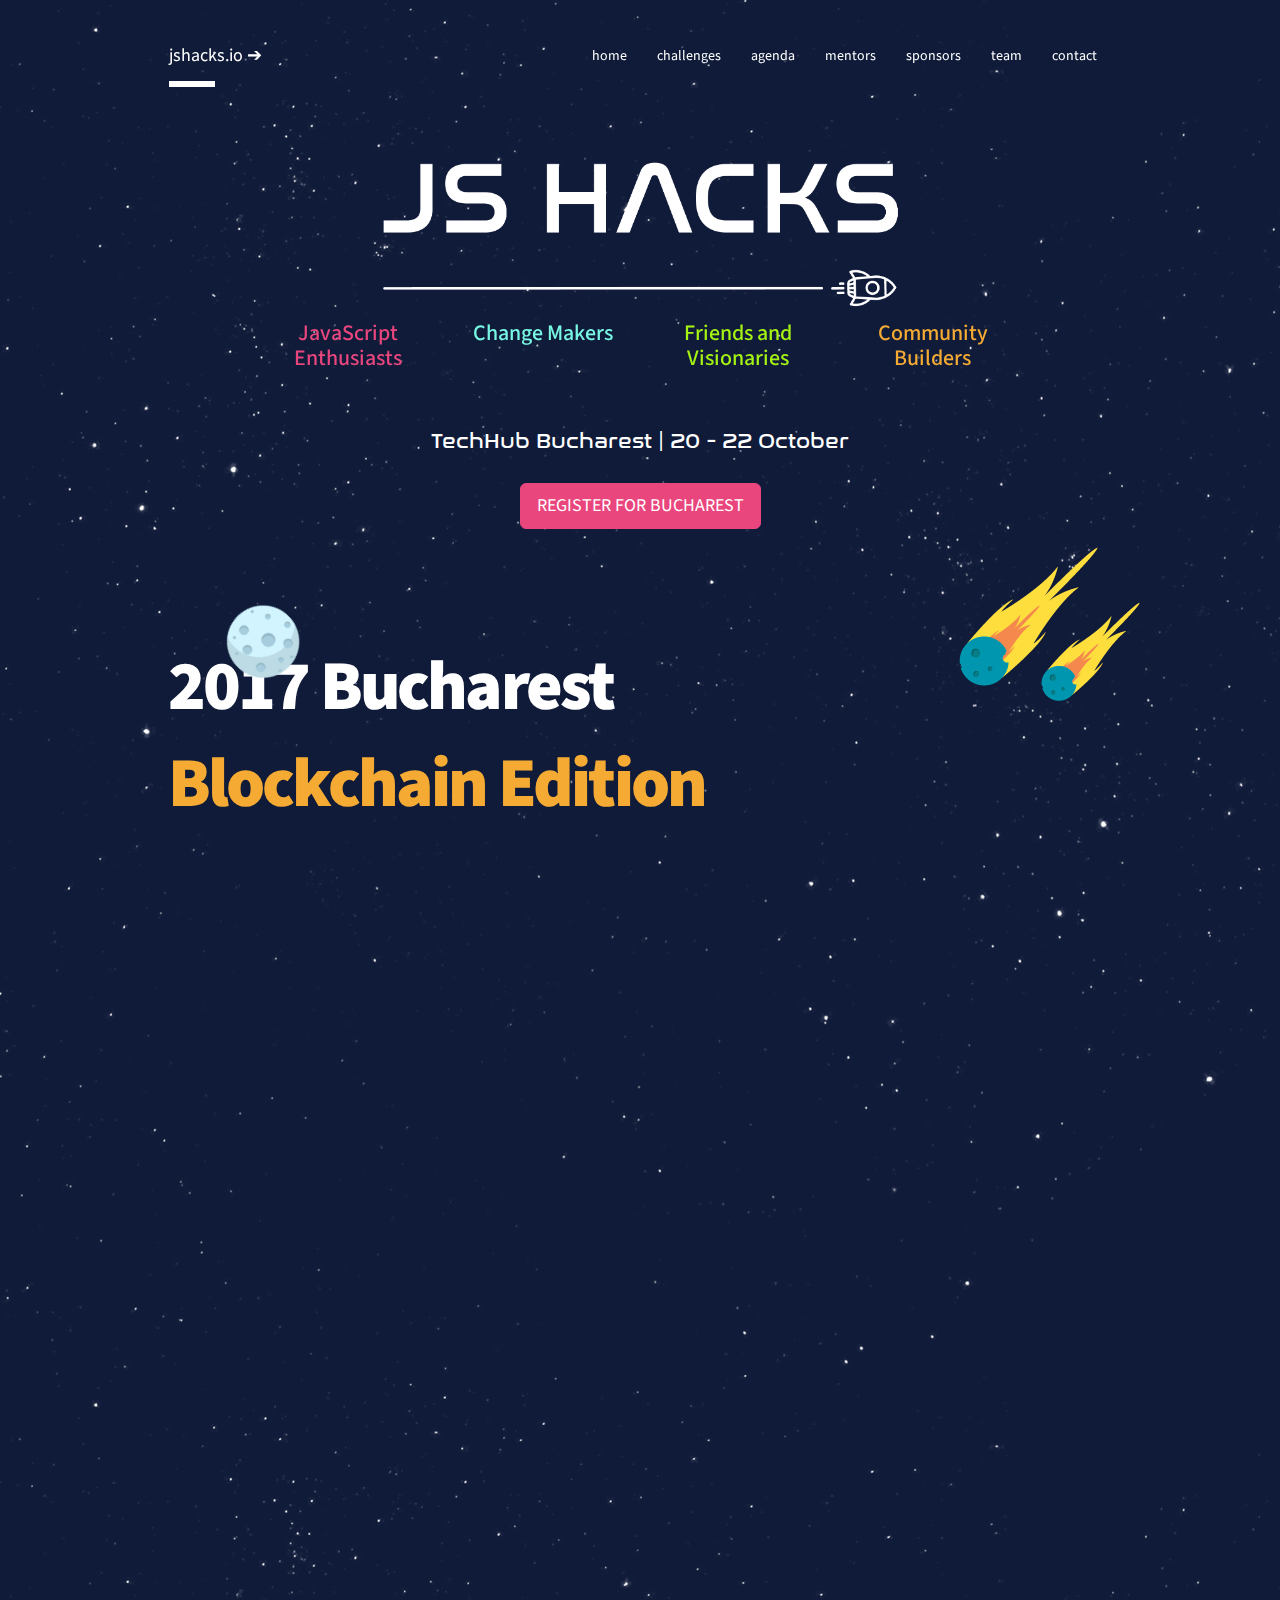
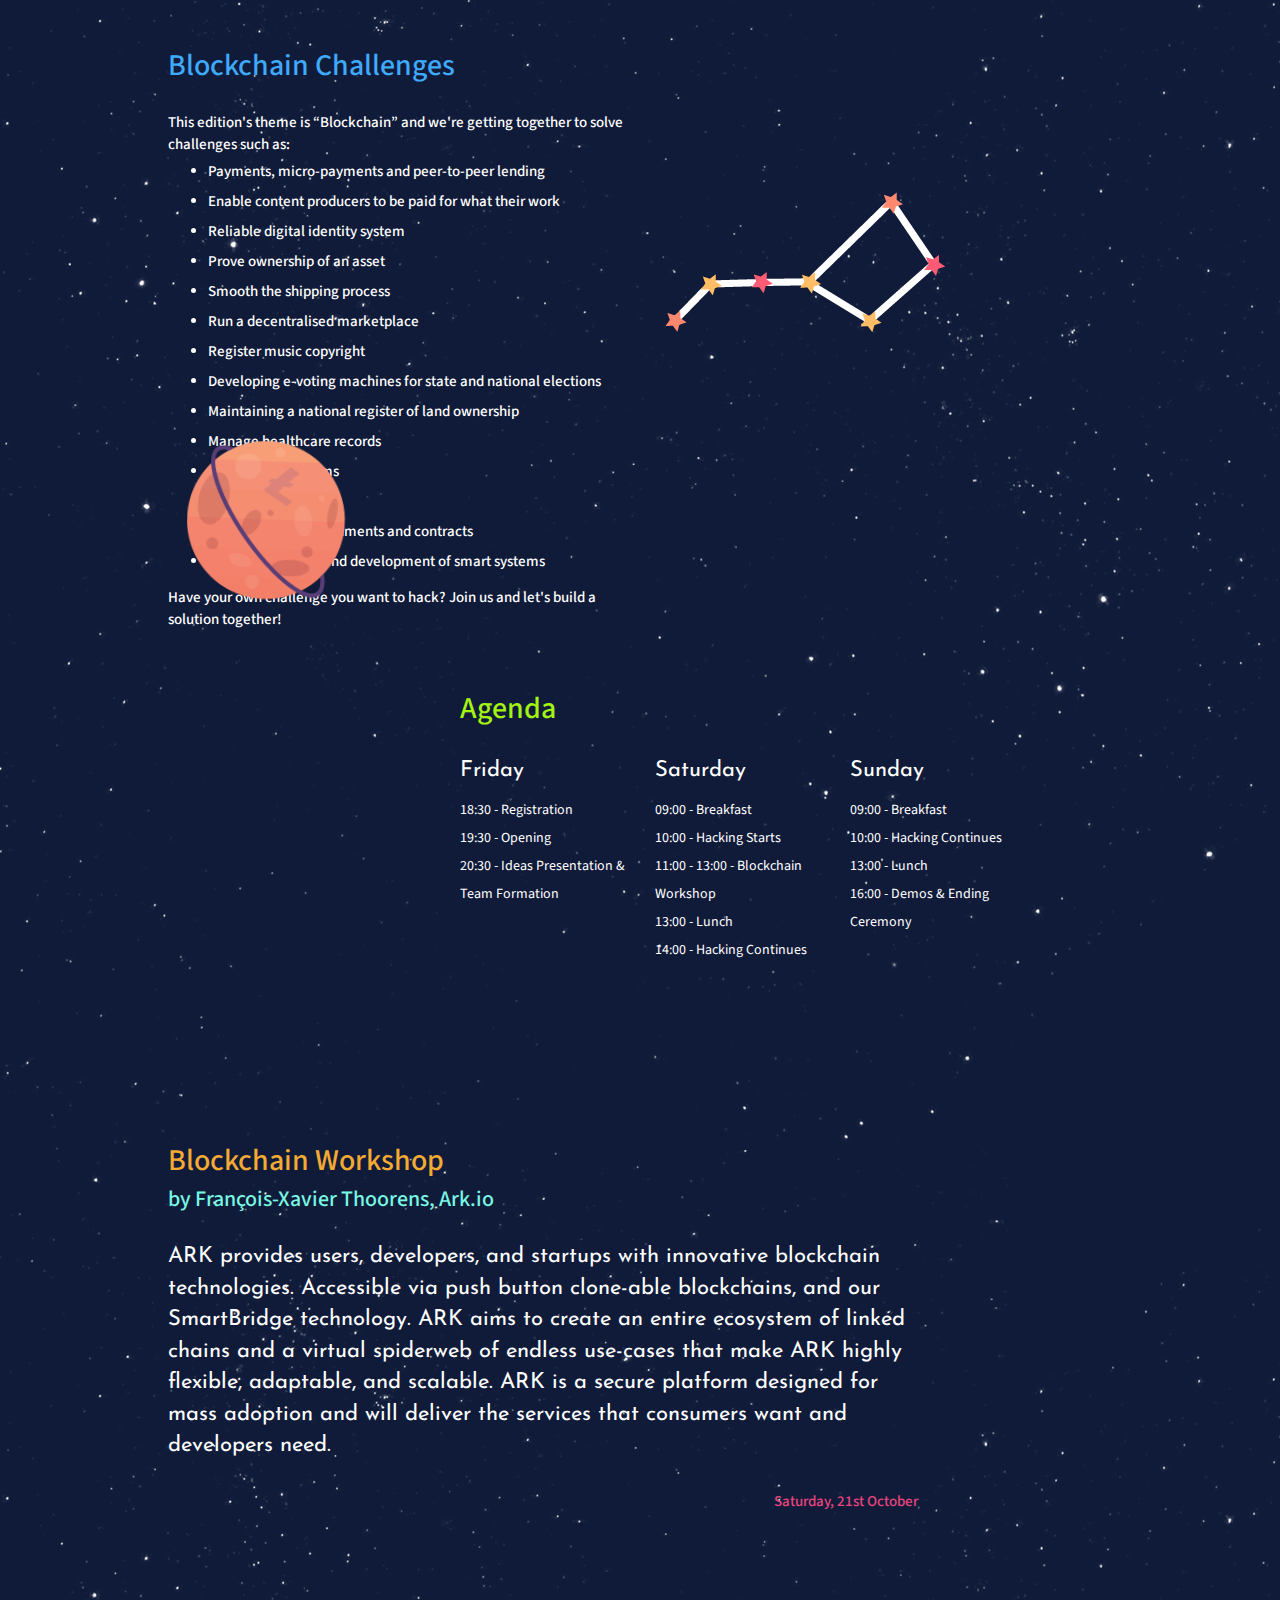
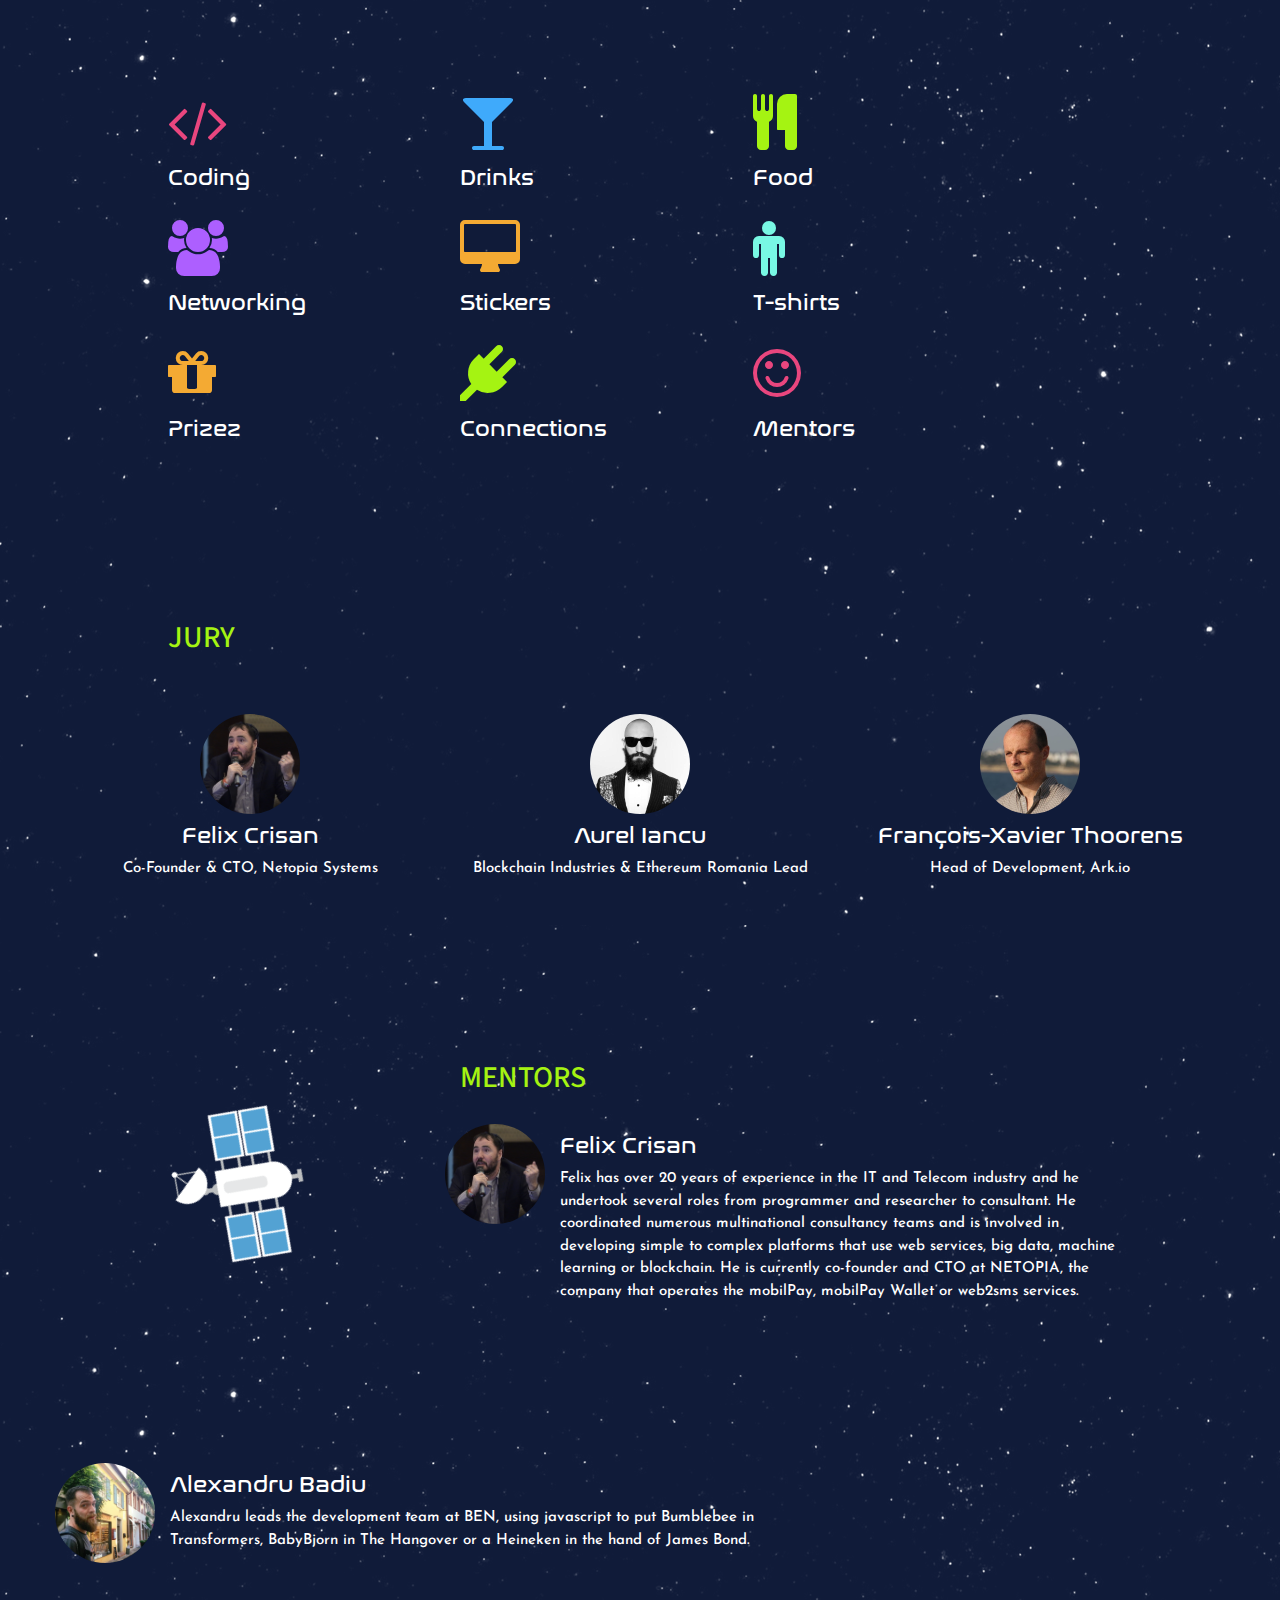
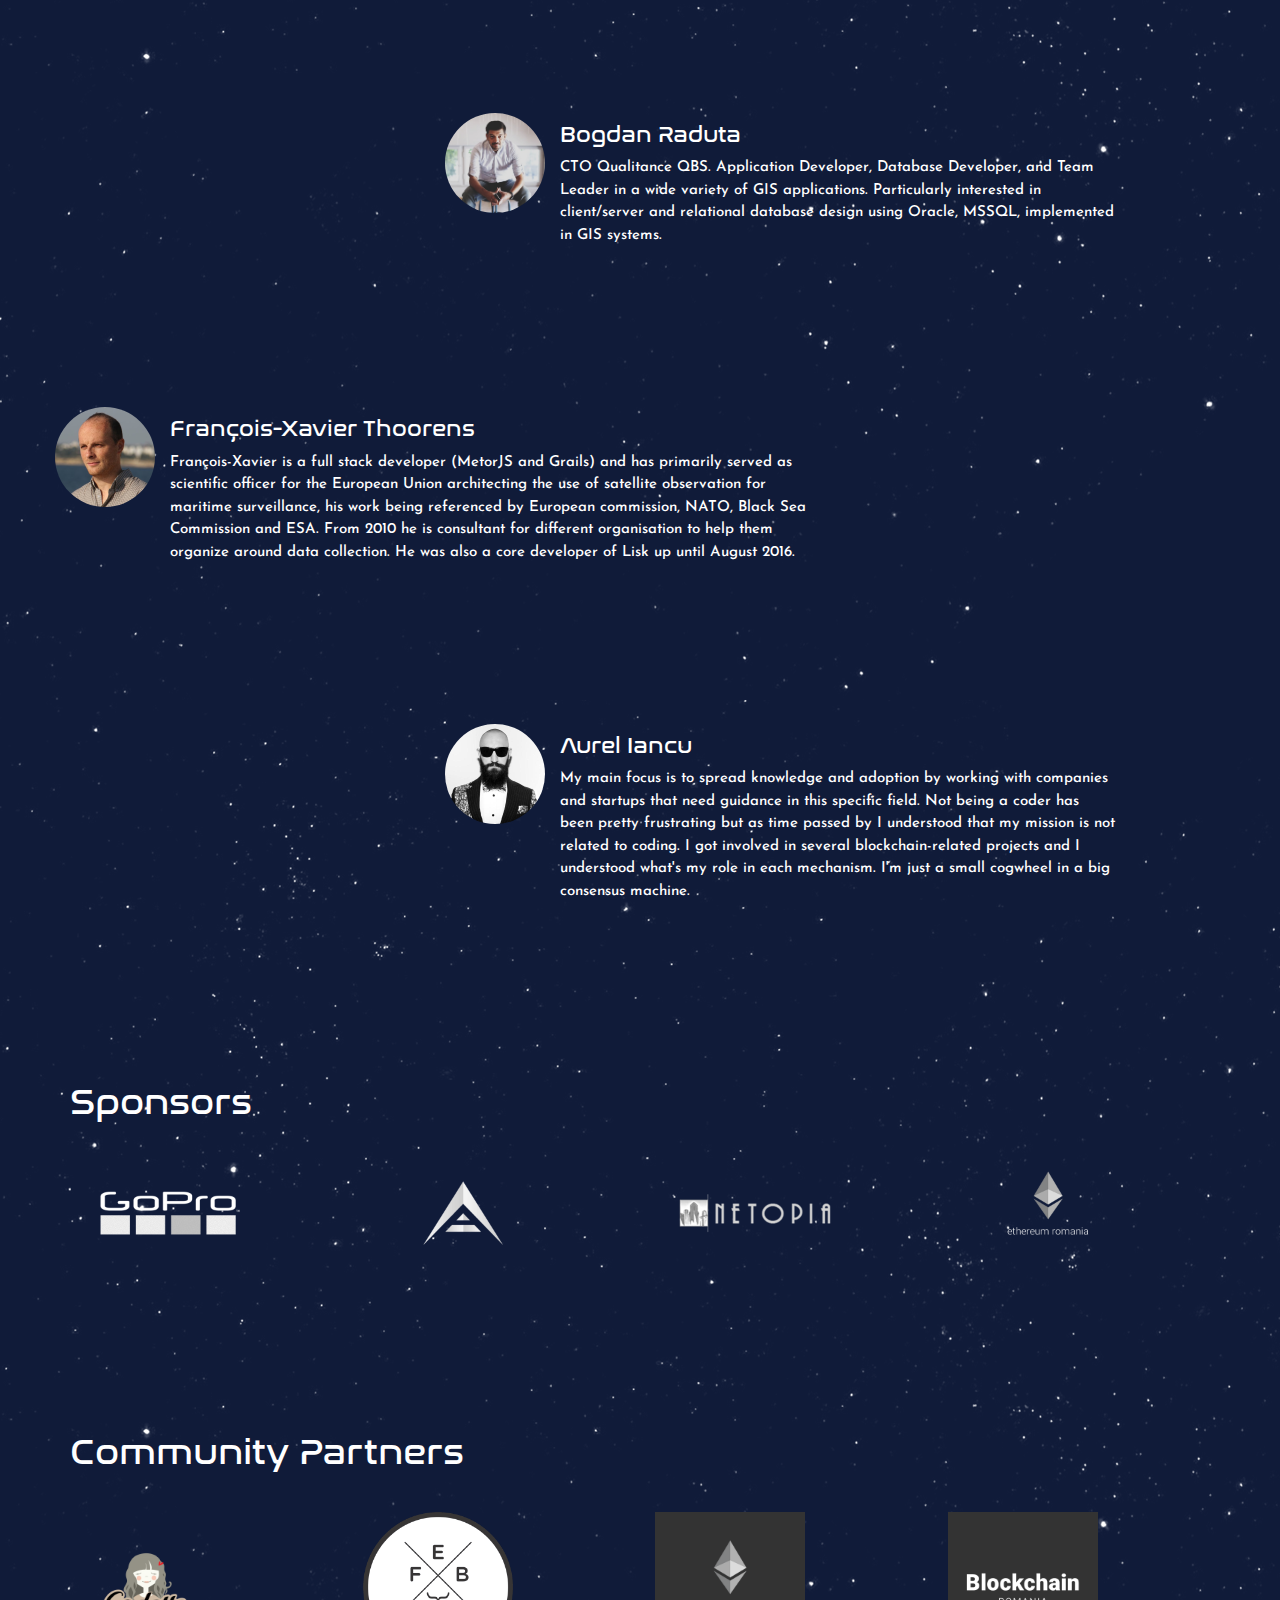
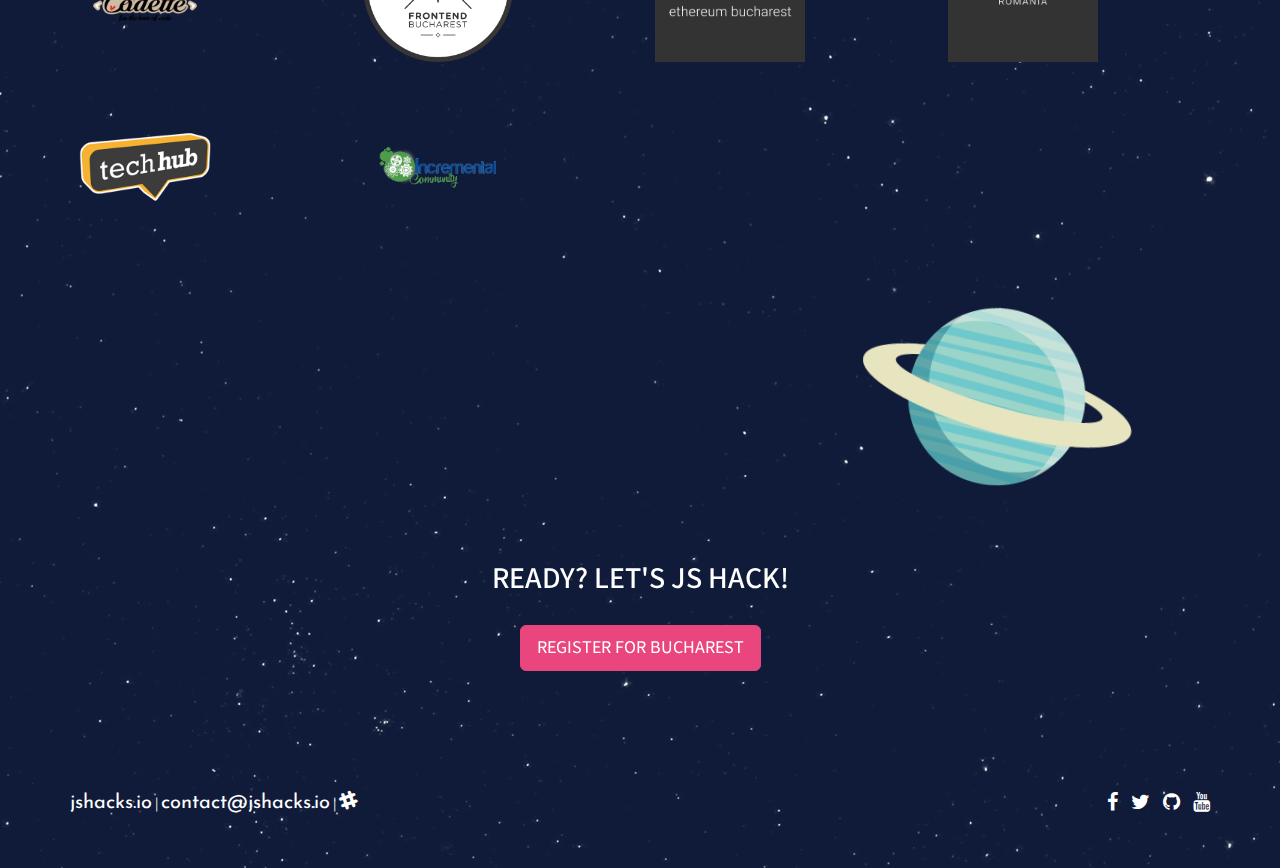
==== JSHacks2017/year/index.html @ 1fb6613b "Merge branch 'content-additions' of https://github.com/jshacks/2017goodies into content-additions" ====
<!DOCTYPE html>
<html>

<head>
  <meta charset="utf-8">
  <meta http-equiv="X-UA-Compatible" content="IE=edge">
  <meta name="viewport" content="width=device-width, initial-scale=1">
  <title>JSHacks</title>

  <meta name="author" content="JSHacks.io">
  <meta name="Title" content="JSHacks.io">
  <meta name="description" content="Romanian first JavaScript hackathon" />
  <meta name="keywords" content="community, javascript, hackathon, framework, bitcoin, blockchain, etherium, lisk, angularjs bucharest, jsgirls, bucharestjs"
  />
  <meta property="og:title" content="jshacks.io">
  <meta property="og:url" content="https://jshacks.io/" />
  <meta property="og:description" content="Romanian first JavaScript hackathon" />
  <meta name="Language" content="EN">
  <meta name="country" content="Romania">

  <!-- Schema.org markup for Google+ -->
  <meta itemprop="name" content="jshacks.io">
  <meta itemprop="description" content="Romanian first JavaScript hackathon" />
  <meta itemprop="image" content="https://jshacks.io/img/cover.png">

  <!-- Twitter Card data -->
  <meta name="twitter:card" content="JSHacks.io">
  <meta name="twitter:site" content="@jshacksio" />
  <meta name="twitter:title" content="jshacks.io">
  <meta name="twitter:description" content="Romanian first JavaScript hackathon" />
  <meta name="twitter:creator" content="@jshacksio">
  <meta name="twitter:image:src" content="https://jshacks.io/img/cover.png">

  <!-- Open Graph data -->
  <meta property="og:title" content="JSHacks.io" />
  <meta property="og:type" content="post" />
  <meta property="og:url" content="https://jshacks.io/" />
  <meta property="og:image" content="https://jshacks.io/img/cover.png">
  <meta property="og:description" content="Romanian first JavaScript hackathon" />
  <meta property="og:site_name" content="JSHacks.io" />

  <link rel="shortcut icon" href="img/favicon.ico" type="image/x-icon">
  <link rel="icon" href="img/favicon.ico" type="image/x-icon">

  <link rel="stylesheet" href="css/font-awesome.min.css">
  <link rel="stylesheet" href="css/style.css">

  <!-- Source Sans Pro -->
  <link href='https://fonts.googleapis.com/css?family=Source+Sans+Pro:600,700,900' rel='stylesheet' type='text/css'>
  <link href="https://fonts.googleapis.com/css?family=Josefin+Sans" rel="stylesheet">

  <!-- Booooooootstrap -->
  <link rel="stylesheet" href="css/bootstrap.min.css">

  <!-- Styles -->
  <link rel="stylesheet" type="text/css" href="css/style.css">


  <!--[if lt IE 9]>
  <script src="//html5shiv.googlecode.com/svn/trunk/html5.js"></script>
  <script>window.html5 || document.write('<script src="js/vendor/html5shiv.js"><\/script>')</script>
  <![endif]-->
</head>

<body>
  <div class="wrapper stars"></div>


  <div class="fixed-top rellax" data-rellax-speed="-2">
    <img src="img/icons/astronaut.svg">
  </div>

  <main class="main">
    <header>
      <div class="container">
        <div class="row">
          <div class="col-md-offset-1 col-md-10 index-5">
            <div class="row">
              <nav class="navbar navbar-transparent mt-30">
                <div class="container-fluid">
                  <div class="navbar-header">
                    <a class="navbar-brand" href="https://jshacks.io/">jshacks.io <span> ➔ </span></a>
                    <div class="white-block"></div>
                  </div>
                  <ul class="nav navbar-nav pull-right">
                    <li class="active"><a href="#">home</a></li>
                    <li><a href="#challenges">challenges</a></li>
                    <li><a href="#agenda">agenda</a></li>
                    <li><a href="#mentors">mentors</a></li>
                    <li><a href="#sponsors">sponsors</a></li>
                    <li><a href="team.html">team</a></li>
                    <li><a href="#contact">contact</a></li>
                  </ul>
                </div>
              </nav>
            </div>
          </div>
        </div>
        <div class="title">
          <div class="row">
            <div class="col-md-offset-2 col-md-8 logo fadein">
              <img src="img/logo_simple.png">
            </div>
          </div>
        </div>
        <div class="subtitle">
          <div class="row text-center fadein">
            <div class="col-md-offset-2 col-md-2" itemprop="description">
              <h4 class="text-pink">JavaScript Enthusiasts </h4>
            </div>
            <div class="col-md-2">
              <h4 class="text-turquoise">Change Makers </h4>
            </div>
            <div class="col-md-2">
              <h4 class="text-green">Friends and Visionaries </h4>
            </div>
            <div class="col-md-2">
              <h4 class="text-orange">Community Builders </h4>
            </div>
          </div>
        </div>
        <div class="cta">
          <div class="row index-5 text-center mt-30">
            <div class="col-md-12">
              <h3 class="mb-30 font-nasa">TechHub Bucharest | 20 - 22 October</h3>
            </div>
            <div class="col-md-4 col-md-offset-4">
              <a href="http://bit.ly/Bucharest-JSHacks2017" class="btn btn-lg btn-pink">REGISTER FOR BUCHAREST</a>
            </div>
          </div>
        </div>
      </div>
    </header>




    <section class="section" style="postition:static">
      <div class="absolute">
        <div class="container">
          <div class="row">
            <div class="col-md-offset-1 col-md-11">
              <h2 class="rellax" data-rellax-speed="-3">2017 Bucharest</h2>
              <h2 class="rellax text-orange" data-rellax-speed="-3">Blockchain Edition</h2>
            </div>
          </div>
        </div>
      </div>

      <div class="absolute above" style="margin-top: 0">
        <div class="container">
          <div class="row">

            <div class="col-xs-offset-5 col-md-offset-1 col-md-2 visible-md-block visible-lg-block">
              <div class="rellax" data-rellax-speed="2" style="transform: rotate(45deg)" ;>
                <img src="img/moons/moon2.png" />
              </div>

            </div>

            <div class="col-xs-offset-8 col-md-offset-2 col-md-1">
              <div class="rellax" data-rellax-speed="2" style="transform: rotate(45deg);">
              </div>
            </div>

            <div class="colx-xs-offset-2 col-md-offset-3 col-md-1">
              <div class="rellax" data-rellax-speed="5" style="transform: rotate(45deg);">
              </div>
              <div class="col-xs-offset-12 col-md-offset-0">
                <div class=" rellax" data-rellax-speed="1">
                  <img src="img/moons/moon1.png" />
                </div>
              </div>
            </div>

            <div class="col-md-1">
              <div class="rellax" data-rellax-speed="3" style="transform: rotate(45deg);">
              </div>
            </div>

          </div>
        </div>
      </div>
    </section>


    <section class="section h-vh"></section>

    <section class="section">

      <div class="absolute above mobile-hide" style="pointer-events: none;">
        <div class="container">
          <div class="row">

            <div class="col-md-offset-6 col-md-2">
              <div class="rellax" data-rellax-speed="5">
                <img src="img/moons/moon3.png" />
              </div>
            </div>

            <div class="col-md-offset-0 col-md-1">
              <div class="rellax" data-rellax-speed="2" style="transform: rotate(45deg);">
              </div>
            </div>

            <div class="col-md-offset-1 col-md-5">
              <div class="rellax" data-rellax-speed="1" style="transform: rotate(2deg);">
                <img src="img/moons/moon4.png" />
              </div>
            </div>

          </div>
        </div>
      </div>

      <div class="copy">
        <div class="container" id="challenges">
          <!-- challenges -->
          <div class="row mb-30">
            <div class="col-md-offset-1 col-md-5">
              <h3 class="text-blue mb-30">Blockchain Challenges</h3>

              <h5>This edition's theme is “Blockchain” and we're getting together to solve challenges such as:

              <ul>
                <li>Payments, micro-payments and peer-to-peer lending</li>
                <li>  Enable content producers to be paid for what their work</li>
                <li>Reliable digital identity system</li>
                <li>Prove ownership of an asset</li>
                <li>Smooth the shipping process</li>
                <li>Run a decentralised marketplace</li>
                <li>Register music copyright</li>
                <li>Developing e-voting machines for state and national elections</li>
                <li>Maintaining a national register of land ownership</li>
                <li>Manage healthcare records</li>
                <li>Prediction platforms</li>
                <li>Online gaming</li>
                <li>Digitalization of documents and contracts</li>
                <li>Internet of Things and development of smart systems</li>
               </ul>

              Have your own challenge you want to hack? Join us and let's build a solution together!

              </h5>

            </div>
          </div>

          <!-- agenda -->
          <div class="row" id="agenda">
            <div class="col-md-offset-4 col-md-6">
              <h3 class="text-green mb-30">Agenda</h3>
              <div class="row">
                <div class="col-md-4">
                  <p>
                    Friday
                  </p>
                  <ul class="list-unstyled">
                    <li>
                      18:30 - Registration
                    </li>
                    <li>
                      19:30 - Opening
                    </li>
                    <li>
                      20:30 - Ideas Presentation & Team Formation
                    </li>
                  </ul>
                </div>
                <div class="col-md-4">
                  <p>
                    Saturday
                  </p>
                  <ul class="list-unstyled">
                    <li>
                      09:00 - Breakfast
                    </li>
                    <li>
                      10:00 - Hacking Starts
                    </li>
                    <li>
                      11:00 - 13:00 - Blockchain Workshop
                    </li>
                    <li>
                      13:00 - Lunch
                    </li>
                    <li>
                      14:00 - Hacking Continues
                    </li>
                  </ul>
                </div>
                <div class="col-md-4">
                  <p>
                    Sunday
                  </p>
                  <ul class="list-unstyled">
                    <li>
                      09:00 - Breakfast
                    </li>
                    <li>
                      10:00 - Hacking Continues
                    </li>
                    <li>
                      13:00 - Lunch
                    </li>
                    <li>
                      16:00 - Demos & Ending Ceremony
                    </li>
                  </ul>
                </div>
              </div>
            </div>
          </div>

          <!-- workshop -->
          <div class="row">
            <div class="col-md-offset-1 col-md-8 mt-150">
              <h3 class="text-orange">Blockchain Workshop</h3>
              <h4 class="text-turquoise mb-30">by François-Xavier Thoorens, Ark.io</h4>
              <p>
                ARK provides users, developers, and startups with innovative blockchain technologies. Accessible via push button clone-able blockchains, and our SmartBridge technology. ARK aims to create an entire ecosystem of linked chains and a virtual spiderweb of endless use-cases that make ARK highly flexible, adaptable, and scalable. ARK is a secure platform designed for mass adoption and will deliver the services that consumers want and developers need.
              </p>
              <h5 class="text-pink mt-30 text-right">Saturday, 21st October</h5>
            </div>
          </div>

          <!-- goodies -->
          <div class="row mt-150">
            <div class="col-md-3 col-md-offset-1 col-sm-6 col-xs-6">
              <h3 class="f-4em text-pink"><i class="fa fa-code" aria-hidden="true"></i></h3>
              <h4 class="font-nasa">Coding</h4>
            </div>
            <div class="col-md-3 col-sm-6 col-xs-6">
              <h3 class="f-4em text-blue"><i class="fa fa-glass" aria-hidden="true"></i></h3>
              <h4 class="font-nasa">Drinks</h4>
            </div>
            <div class="col-md-3 col-sm-6 col-xs-6">
              <h3 class="f-4em text-green"><i class="fa fa-cutlery" aria-hidden="true"></i></h3>
              <h4 class="font-nasa">Food</h4>
            </div>

            <div class="col-md-3 col-md-offset-1 col-sm-6 col-xs-6">
              <h3 class="f-4em text-purple"><i class="fa fa-users" aria-hidden="true"></i></h3>
              <h4 class="font-nasa">Networking</h4>
            </div>
            <div class="col-md-3 col-sm-6 col-xs-6">
              <h3 class="f-4em text-orange"><i class="fa fa-desktop" aria-hidden="true"></i></h3>
              <h4 class="font-nasa">Stickers</h4>
            </div>
            <div class="col-md-3 col-sm-6 col-xs-6">
              <h3 class="f-4em text-turquoise"><i class="fa fa-male" aria-hidden="true"></i></h3>
              <h4 class="font-nasa">T-shirts</h4>
            </div>

            <div class="col-md-3 col-md-offset-1 col-sm-6 col-xs-6">
              <h3 class="f-4em text-orange"><i class="fa fa-gift" aria-hidden="true"></i></h3>
              <h4 class="font-nasa">Prizez</h4>
            </div>
            <div class="col-md-3 col-sm-6 col-xs-6">
              <h3 class="f-4em text-green"><i class="fa fa-plug" aria-hidden="true"></i></h3>
              <h4 class="font-nasa">Connections</h4>
            </div>
            <div class="col-md-3 col-sm-6 col-xs-6">
              <h3 class="f-4em text-pink"><i class="fa fa-smile-o" aria-hidden="true"></i></h3>
              <h4 class="font-nasa">Mentors</h4>
            </div>
          </div>

          <!-- jury -->
          <div class="row mt-150">
            <div class="col-md-8 col-md-offset-1">
              <h3 class="text-green mb-30">JURY</h3>
            </div>
            <div class="col-md-12">
              <div class="row">
                <div class="col-md-4 text-center mt-30">
                  <div class="user-pic center-block">
                    <img src="img/mentors/felix-crisan.jpg" />
                  </div>
                  <h4 class="font-nasa">Felix Crisan</h4>
                  <h5 class="text-josefin">
                    Co-Founder & CTO, Netopia Systems
                  </h5>
                </div>
                <div class="col-md-4 text-center mt-30">
                  <div class="user-pic center-block">
                    <img src="img/mentors/aurel-iancu.jpeg" />
                  </div>
                  <h4 class="font-nasa">Aurel Iancu</h4>
                  <h5 class="text-josefin">
                    Blockchain Industries & Ethereum Romania Lead
                  </h5>
                </div>
                <div class="col-md-4 text-center mt-30">
                  <div class="user-pic center-block">
                    <img src="img/mentors/francois.png" />
                  </div>
                  <h4 class="font-nasa">François-Xavier Thoorens</h4>
                  <h5 class="text-josefin">
                    Head of Development, Ark.io
                  </h5>
                </div>
              </div>
            </div>
          </div>

          <!-- mentors -->
          <div class="row mt-150" id="mentors">
            <div class="col-md-offset-1 col-md-1">
              <div class="rellax" data-rellax-speed="1" style="transform: rotate(45deg);">
                <img src="img/moons/moon5.png" />
              </div>
            </div>
            <div class="col-md-offset-2 col-md-8">
              <h3 class="text-green mb-30">MENTORS</h3>
              <div class="row">
                <div class="col-md-12">
                  <!-- mentor one -->
                  <div class="row">
                    <div class="col-md-3 user-pic">
                      <img src="img/mentors/felix-crisan.jpg" />
                    </div>
                    <div class="col-md-9">
                      <h4 class="font-nasa">Felix Crisan</h4>
                      <h5 class="text-josefin">
                        Felix has over 20 years of experience in the IT and Telecom industry and he undertook several roles from programmer and researcher
                        to consultant. He coordinated numerous multinational consultancy teams and is involved in developing
                        simple to complex platforms that use web services, big data, machine learning or blockchain. He is
                        currently co-founder and CTO at NETOPIA, the company that operates the mobilPay, mobilPay Wallet
                        or web2sms services.
                      </h5>
                    </div>
                  </div>
                </div>
              </div>
            </div>
          </div>
          <div class="row mt-150">
            <!-- mentor two -->
            <div class="col-md-3 user-pic">
              <img src="img/mentors/alex-badiu.jpg" />
            </div>
            <div class="col-md-7">
              <h4 class="font-nasa">Alexandru Badiu</h4>
              <h5 class="text-josefin">
                Alexandru leads the development team at BEN, using javascript to put Bumblebee in Transformers, BabyBjorn in The Hangover
                or a Heineken in the hand of James Bond.
              </h5>
            </div>
          </div>

          <div class="row mt-150">
            <div class="col-md-offset-1 col-md-1">
            </div>
            <div class="col-md-offset-2 col-md-8">
              <div class="row">
                <div class="col-md-12">
                  <!-- mentor one -->
                  <div class="row">
                    <div class="col-md-3 user-pic">
                      <img src="img/mentors/bogdan-raduta.jpg" />
                    </div>
                    <div class="col-md-9">
                      <h4 class="font-nasa">Bogdan Raduta</h4>
                      <h5 class="text-josefin">
                        CTO Qualitance QBS. Application Developer, Database Developer, and Team Leader in a wide variety of GIS applications. Particularly
                        interested in client/server and relational database design using Oracle, MSSQL, implemented in GIS
                        systems.
                      </h5>
                    </div>
                  </div>
                </div>
              </div>
            </div>
          </div>
          <div class="row mt-150">
            <!-- mentor two -->
            <div class="col-md-3 user-pic">
              <img src="img/mentors/francois.png" />
            </div>
            <div class="col-md-7">
              <h4 class="font-nasa">François-Xavier Thoorens</h4>
              <h5 class="text-josefin">
                François-Xavier is a full stack developer (MetorJS and Grails) and has primarily served as scientific officer for the European
                Union architecting the use of satellite observation for maritime surveillance, his work being referenced
                by European commission, NATO, Black Sea Commission and ESA. From 2010 he is consultant for different organisation
                to help them organize around data collection. He was also a core developer of Lisk up until August 2016.
              </h5>
            </div>
          </div>

          <div class="row mt-150">
            <div class="col-md-offset-1 col-md-1">
            </div>
            <div class="col-md-offset-2 col-md-8">
              <div class="row">
                <div class="col-md-12">
                  <!-- mentor one -->
                  <div class="row">
                    <div class="col-md-3 user-pic">
                      <img src="img/mentors/aurel-iancu.jpeg" />
                    </div>
                    <div class="col-md-9">
                      <h4 class="font-nasa">Aurel Iancu</h4>
                      <h5 class="text-josefin">
                        My main focus is to spread knowledge and adoption by working with companies and startups that need guidance in this specific
                        field. Not being a coder has been pretty frustrating but as time passed by I understood that my mission
                        is not related to coding. I got involved in several blockchain-related projects and I understood
                        what's my role in each mechanism. I'm just a small cogwheel in a big consensus machine.
                      </h5>
                    </div>
                  </div>
                </div>
              </div>
            </div>
          </div>

          <!-- sponsors -->
          <div class="row mt-150">
            <div class="col-md-12">
              <h1 class="text-white font-nasa">Sponsors</h1>
            </div>
            <div class="col-md-3 col-sm-6 col-xs-6 mt-30 index-5">
              <a href="https://gopro.com/">
                    <img src="img/sponsors/go-pro.png" class="sponsorimg" />
                  </a>
            </div>
            <div class="col-md-3 col-sm-6 col-xs-6 mt-30 index-5">
              <a href="https://ark.io/">
                      <img src="img/sponsors/the-ark.png" class="sponsorimg" />
                    </a>
            </div>
            <div class="col-md-3 col-sm-6 col-xs-6 mt-30 index-5">
              <a href="https://www.facebook.com/jsgirlsro/">
                    <img src="img/sponsors/netopia_logo.png" class="sponsorimg" />
                  </a>
            </div>
            <div class="col-md-3 col-sm-6 col-xs-6 mt-30 index-5">
              <img src="img/sponsors/ethereum-romania.png" class="sponsorimg" />
            </div>
          </div>

          <!-- community partners -->
          <div class="row mt-150">
            <div class="col-md-12">
              <h1 class="text-white font-nasa">Community Partners</h1>
            </div>
            <div class="col-md-3 col-sm-6 col-xs-6 mt-30 index-5">
              <a href="https://codette.ro/">
                    <img src="img/communities/codette.png" class="commimg" />
                  </a>
            </div>
            <div class="col-md-3 col-sm-6 col-xs-6 mt-30 index-5">
              <a href="https://www.facebook.com/frontendbucharest/">
                      <img src="img/communities/frontendbucharest.png" class="commimg" />
                    </a>
            </div>
            <div class="col-md-3 col-sm-6 col-xs-6 mt-30 index-5">
              <a href="https://www.meetup.com/Ethereum-Bucharest/">
                    <img src="img/communities/ethereum-bucharest.png" class="commimg" />
                  </a>
            </div>
            <div class="col-md-3 col-sm-6 col-xs-6 mt-30 index-5">
              <a href="https://www.meetup.com/meetup-group-phSptpIc/">
                    <img src="img/communities/blockchain-romania.png" class="commimg" />
                  </a>
            </div>
            <div class="col-md-3 col-sm-6 col-xs-6 mt-30 index-5">
              <a href="https://bucharest.techhub.com/">
                    <img src="img/communities/techhub.png" class="commimg" />
                  </a>
            </div>
            <div class="col-md-3 col-sm-6 col-xs-6 mt-30 index-5">
              <a href="https://incremental.community/">
                    <img src="img/communities/incremental-community.png" class="commimg" />
                  </a>
            </div>
          </div>

          <div class="row">
            <div class="col-md-offset-8 col-md-1">
              <div class="rellax" data-rellax-speed="1" style="transform: rotate(2deg);">
                <img src="img/moons/moon6.png" />
              </div>
            </div>
          </div>

        </div>

        <div class="row">
          <div class="col-md-12 text-center index-5">
            <h3 class="mb-30">READY? LET'S JS HACK! </h3>
            <a href="http://bit.ly/Bucharest-JSHacks2017" class="btn btn-lg btn-pink">REGISTER FOR BUCHAREST</a>
          </div>
        </div>
      </div>
    </section>

    <section class="share" id="contact">
      <div class="container">
        <div class="row">
          <div class="col-md-6 col-xs-12 contact-btns">
            <a href="http://jshacks.io" class="text-josefin hack-link">jshacks.io</a> |
            <a href="mailto:contact@jshacks.io" class="text-josefin hack-link">contact@jshacks.io</a> |
            <a href="https://jshacks.slack.com/" class="text-josefin hack-link" target="_blank"><i class="fa fa-slack" aria-hidden="true"></i></a>
          </div>
          <div class="col-md-6 col-xs-12 social-btns">
            <a href="https://www.facebook.com/events/554913261366690/" class="hack-slink"><i class="fa fa-facebook" aria-hidden="true"></i></a>
            <a href="https://twitter.com/jshacksio" class="hack-slink"><i class="fa fa-twitter" aria-hidden="true"></i></a>
            <a href="https://github.com/jshacks/" class="hack-slink"><i class="fa fa-github" aria-hidden="true"></i></a>
            <a href="https://www.youtube.com/watch?v=ee7jihHD03o" class="hack-slink"><i class="fa fa-youtube" aria-hidden="true"></i></a>
          </div>
        </div>
      </div>
    </section>

  </main>


  <!-- javascript -->
  <script type="text/javascript" src="js/rellax.min.js"></script>
  <script src="https://code.jquery.com/jquery-3.2.1.min.js" integrity="sha256-hwg4gsxgFZhOsEEamdOYGBf13FyQuiTwlAQgxVSNgt4="
    crossorigin="anonymous"></script>
  <script type="text/javascript" src="js/scripts.js"></script>
  <script>
    // Need DEBUG for old version of Rellax.js
    var DEBUG = false;
    var rellax = new Rellax('.rellax');
  </script>




</body>

</html>
---- JSHacks2017/year/css/style.css ----
@font-face {
  font-family: "nasalization";
  src: url("../fonts/nasalization/nasalization.eot");
  src: url("../fonts/nasalization/nasalization.woff2") format("woff2"),
    url("../fonts/nasalization/nasalization.eot?#iefix")
      format("embedded-opentype"),
    url("../fonts/nasalization/nasalization.woff") format("woff");
  font-weight: normal;
  font-style: normal;
}
@keyframes form {
  0% {
    opacity: 0;
  }

  100% {
    opacity: 1;
  }
}
html,
body {
  position: relative;
  margin: 0;
  padding: 0;
  font-family: "Source Sans Pro", sans-serif;
  text-rendering: optimizeLegibility;
  color: #ffffff;
  width: 100%;
  overflow-x: hidden;
  background: #101b39;
}
.font-nasa {
  font-family: nasalization;
}
.wrapper {
  width: 100%;
  height: 100%;
  position: absolute;
}
.stars {
  background: url(../img/stars.png) repeat top center;
  z-index: 0;
}
h3 {
  font-size: 3rem;
}
h4 {
  font-size: 22px;
}
h5 {
  font-size: 1.5rem;
  line-height: 1.5;
}
p {
  font-size: 22px;
  font-family: "Josefin Sans", sans-serif;
}
li {
  line-height: 2;
}
a,
a:hover,
a:active,
a:visited {
  text-decoration: none;
  color: #ffffff;
  cursor: pointer;
}
.nav > li > a:focus,
.nav > li > a:hover {
  background: transparent;
  border-bottom: 4px solid;
}
header h2 {
  font-size: 15px;
  font-weight: 900;
  letter-spacing: 0.15em;
  margin-top: 70px;
}
header a h2 {
  color: #222;
}
header nav a span {
  transition: all 400ms cubic-bezier(0.68, -0.1, 0.265, 1.55);
}
header nav a:hover span {
  color: #fff;
  margin-left: 10px;
}
header .white-block {
  margin-top: 50px;
  width: 46px;
  height: 6px;
  background: #fff;
}
header .title {
  margin-top: 80px;
}
header h1 {
  font-size: 96px;
  font-weight: 900;
  letter-spacing: 0.12em;
  margin: 0;
  margin-left: -6px;
}
header h1 span {
  display: inline-block;
  font-size: 20px;
  margin-top: 18px;
  vertical-align: top;
  letter-spacing: 0;
}
header .title a {
  display: inline-block;
  margin-top: 6px;
  margin-right: -70px;
  background: #222;
  padding: 26px 80px;
  color: #fff;
  border-radius: 12px;
  font-size: 26px;
  letter-spacing: 0.2em;
  transition: all 300ms cubic-bezier(0.68, -0.1, 0.265, 1.55);
}
.logo {
  padding: 0 16px;
}
.logo img {
  width: 100%;
  animation: form 0.8s 1.5s backwards;
}
.fadein {
  animation: form 0.8s 1.5s backwards;
}
@media (min-width: 991px) {
  header .title a:hover {
    margin-top: 12px;
    margin-right: -80px;
    padding: 20px 90px;
  }
  header .title {
    margin-top: 50px;
  }
  .logo {
    padding: 0 128px;
  }
}
header h3 {
  font-size: 21px;
}
.grid {
  position: fixed;
  width: 100%;
  z-index: 2;
}
.text-white {
  color: #ffffff;
}

.fixed-top {
  position: absolute;
  width: 600px;
  height: 600px;
  border-radius: 12px;
  margin-top: -220px;
  margin-left: 100px;
  overflow: hidden;
}
.section {
  position: static;
}
section.san-francisco {
  margin-top: 100px;
}
.absolute {
  position: absolute;
  width: 100%;
  height: auto;
  margin-top: 100px;
}
.absolute.above {
  z-index: 2;
}
.absolute h2 {
  font-size: 7rem;
  font-weight: 900;
  letter-spacing: -0.04em;
  z-index: -1;
}
.lg-green {
  width: 160px;
  height: 160px;
  background: #00f1c9;
  border-radius: 12px;
  margin-left: -80px;
  margin-top: 200px;
}
.sm-green {
  width: 60px;
  height: 60px;
  background: #00f1c9;
  border-radius: 12px;
  margin-left: -30px;
  margin-top: 400px;
}
.sm-purple {
  width: 60px;
  height: 60px;
  background: #5000f1;
  border-radius: 12px;
  margin-left: -30px;
  margin-top: 400px;
}
.xs-green {
  width: 60px;
  height: 60px;
  background: #00f1c9;
  border-radius: 12px;
  margin-left: -30px;
  margin-top: 400px;
}
.md-green {
  width: 120px;
  height: 120px;
  background: #00f1c9;
  border-radius: 12px;
  margin-left: -60px;
  margin-top: 10px;
}
.lg-purple {
  width: 80px;
  height: 80px;
  background: #5000f1;
  border-radius: 12px;
  margin-left: 57px;
  margin-top: 60px;
}
.date {
  margin-top: 400px;
  font-size: 48px;
  font-weight: 600;
  color: #5000f1;
}
.temp {
  margin-top: 200px;
  font-size: 280px;
  font-weight: 900;
  letter-spacing: -0.07em;
  color: #5000f1;
}
.teamimg {
  vertical-align: middle;
  width: 150px;
  height: 150px;
  border-radius: 50%;
}
.mt-200 {
  margin-top: 200px;
}
.copy {
  margin-top: 200px;
  margin-bottom: 12em;
  z-index: 4444;
}
.text-editor {
  background: #222;
  padding: 60px 50px;
  border-radius: 12px;
  margin-left: 15px;
}
.index-5 {
  z-index: 5555;
}
.btn-pink {
  border: 1px solid #e9467e;
  background: #e9467e;
  color: #ffffff !important;
}
.btn-pink:hover,
.btn-pink:active {
  color: #e9467e !important;
  background: transparent;
}
/*neons*/
.text-blue {
  color: #3faafb;
}
.text-turquoise {
  color: #78f8e4;
}
.text-orange {
  color: #f4aa33;
}
.text-pink {
  color: #e9467e;
}
.text-purple {
  color: #ad5fff;
}
.text-green {
  color: #a5f312;
}
.text-josefin {
  font-family: "Josefin Sans", sans-serif;
}
code {
  text-align: left;
  padding: 0;
  font-size: 22px;
  background: none;
  border-radius: 0;
  color: #00f1c9;
}
.md-facebook {
  width: 60px;
  height: 60px;
  background: #5000f1;
  border-radius: 12px;
  margin-left: 68px;
  margin-top: 600px;
}
.md-twitter {
  width: 120px;
  height: 120px;
  background: #00f1c9;
  border-radius: 12px;
  margin-left: -60px;
  margin-top: 60px;
}
.md-dixonandmoe {
  width: 120px;
  height: 120px;
  background: #5000f1;
  border-radius: 12px;
  margin-left: -60px;
  margin-top: 760px;
}
.bt-green {
  width: 60px;
  height: 60px;
  background: #00f1c9;
  border-radius: 12px;
  margin-left: -30px;
  margin-top: 700px;
}
.bt-purple {
  width: 80px;
  height: 80px;
  background: #5000f1;
  border-radius: 12px;
  margin-left: 57px;
  margin-top: 600px;
}
.share {
  position: relative;
  top: -50px;
  z-index: 4444;
}
.share a {
  font-size: 2rem;
}
a.hack-link,
a.hack-link:hover,
a.hack-link:active,
a.hack-link:visited {
  display: inline-block;
  color: #ffffff;
}
.share a i {
  transition: all 300ms cubic-bezier(0.68, -0.1, 0.265, 1.55);
}
.share a.hack-slink i {
  margin-left: 10px;
  color: #ffffff;
  cursor: pointer;
}
span.purple {
  color: #5000f1;
}
span.green {
  color: #a0f100;
}
span.white {
  color: #fff;
}
.h-vh {
  height: 100vh;
}
.mt-12em {
  margin-top: 12em;
}
.mt-20em {
  margin-top: 20em;
}
.mt-150 {
  margin-top: 150px;
}
.f-4em {
  font-size: 4em;
}
.user-pic {
  height: 100px;
  width: 100px;
  border-radius: 50%;
  overflow: hidden;
  padding: 0;
}
.user-pic img {
  width: 100%;
  height: 100%;
}
.social-btns {
  text-align: right;
}
.teamname {
  margin: 30px 0 0;
}
.commimg {
  width: 150px;
  height: 150px;
}

.sponsorimg {
  max-width: 100%;
  height: auto;
  max-height: 100px;
}
.mt-30 {
  margin-top: 30px;
}
.mb-30 {
  margin-bottom: 30px;
}
@-webkit-keyframes fuzz {
  0% {
    opacity: 0;
  }
  40% {
    opacity: 0;
  }
  100% {
    opacity: 1;
  }
}
@-webkit-keyframes fuzz2 {
  0% {
    opacity: 0;
  }
  48% {
    opacity: 0;
  }
  100% {
    opacity: 1;
  }
}
@-webkit-keyframes fuzz3 {
  0% {
    opacity: 0;
  }
  54% {
    opacity: 0;
  }
  100% {
    opacity: 1;
  }
}
@-webkit-keyframes stretch {
  0% {
    -webkit-transform: scaleX(0);
    opacity: 0;
  }
  50% {
    -webkit-transform: scaleX(0);
    opacity: 1;
  }
  60% {
    -webkit-transform: scaleX(0);
  }
  100% {
    -webkit-transform: scaleX(1);
  }
}
@-webkit-keyframes fadeInUp {
  0% {
    opacity: 0;
    -webkit-transform: translate3d(0, 20px, 0);
  }
  30% {
    opacity: 0;
  }
  100% {
    opacity: 1;
  }
}
@media (max-width: 767px) {
  .mobile-hide {
    display: none;
  }
  .social-btns,
  .contact-btns {
    text-align: center;
  }
  header h1 {
    font-size: 64px;
  }
  header .title a {
    width: 100%;
    margin-top: 24px;
    margin-right: auto;
    text-align: center;
    padding: 20px 0;
  }
  .subtitle {
    margin-top: 8px;
  }
  .lg-green {
    margin-top: -60px;
  }
  .absolute h2 {
    margin-left: 0;
    font-size: 70px;
  }
  .temp {
    margin-top: -50px;
    font-size: 170px;
    text-align: right;
  }

  h4 {
    font-size: 32px;
  }
  .text-editor {
    padding: 16px 16px;
    border-radius: 6px;
    margin-left: auto;
  }
  code {
    font-size: 12px;
  }
  .copy {
    margin-top: 80px;
    margin-bottom: 20px;
  }
  .share {
    margin-top: 360px;
  }
}
---- JSHacks2017/year/css/style.css ----
@font-face {
  font-family: "nasalization";
  src: url("../fonts/nasalization/nasalization.eot");
  src: url("../fonts/nasalization/nasalization.woff2") format("woff2"),
    url("../fonts/nasalization/nasalization.eot?#iefix")
      format("embedded-opentype"),
    url("../fonts/nasalization/nasalization.woff") format("woff");
  font-weight: normal;
  font-style: normal;
}
@keyframes form {
  0% {
    opacity: 0;
  }

  100% {
    opacity: 1;
  }
}
html,
body {
  position: relative;
  margin: 0;
  padding: 0;
  font-family: "Source Sans Pro", sans-serif;
  text-rendering: optimizeLegibility;
  color: #ffffff;
  width: 100%;
  overflow-x: hidden;
  background: #101b39;
}
.font-nasa {
  font-family: nasalization;
}
.wrapper {
  width: 100%;
  height: 100%;
  position: absolute;
}
.stars {
  background: url(../img/stars.png) repeat top center;
  z-index: 0;
}
h3 {
  font-size: 3rem;
}
h4 {
  font-size: 22px;
}
h5 {
  font-size: 1.5rem;
  line-height: 1.5;
}
p {
  font-size: 22px;
  font-family: "Josefin Sans", sans-serif;
}
li {
  line-height: 2;
}
a,
a:hover,
a:active,
a:visited {
  text-decoration: none;
  color: #ffffff;
  cursor: pointer;
}
.nav > li > a:focus,
.nav > li > a:hover {
  background: transparent;
  border-bottom: 4px solid;
}
header h2 {
  font-size: 15px;
  font-weight: 900;
  letter-spacing: 0.15em;
  margin-top: 70px;
}
header a h2 {
  color: #222;
}
header nav a span {
  transition: all 400ms cubic-bezier(0.68, -0.1, 0.265, 1.55);
}
header nav a:hover span {
  color: #fff;
  margin-left: 10px;
}
header .white-block {
  margin-top: 50px;
  width: 46px;
  height: 6px;
  background: #fff;
}
header .title {
  margin-top: 80px;
}
header h1 {
  font-size: 96px;
  font-weight: 900;
  letter-spacing: 0.12em;
  margin: 0;
  margin-left: -6px;
}
header h1 span {
  display: inline-block;
  font-size: 20px;
  margin-top: 18px;
  vertical-align: top;
  letter-spacing: 0;
}
header .title a {
  display: inline-block;
  margin-top: 6px;
  margin-right: -70px;
  background: #222;
  padding: 26px 80px;
  color: #fff;
  border-radius: 12px;
  font-size: 26px;
  letter-spacing: 0.2em;
  transition: all 300ms cubic-bezier(0.68, -0.1, 0.265, 1.55);
}
.logo {
  padding: 0 16px;
}
.logo img {
  width: 100%;
  animation: form 0.8s 1.5s backwards;
}
.fadein {
  animation: form 0.8s 1.5s backwards;
}
@media (min-width: 991px) {
  header .title a:hover {
    margin-top: 12px;
    margin-right: -80px;
    padding: 20px 90px;
  }
  header .title {
    margin-top: 50px;
  }
  .logo {
    padding: 0 128px;
  }
}
header h3 {
  font-size: 21px;
}
.grid {
  position: fixed;
  width: 100%;
  z-index: 2;
}
.text-white {
  color: #ffffff;
}

.fixed-top {
  position: absolute;
  width: 600px;
  height: 600px;
  border-radius: 12px;
  margin-top: -220px;
  margin-left: 100px;
  overflow: hidden;
}
.section {
  position: static;
}
section.san-francisco {
  margin-top: 100px;
}
.absolute {
  position: absolute;
  width: 100%;
  height: auto;
  margin-top: 100px;
}
.absolute.above {
  z-index: 2;
}
.absolute h2 {
  font-size: 7rem;
  font-weight: 900;
  letter-spacing: -0.04em;
  z-index: -1;
}
.lg-green {
  width: 160px;
  height: 160px;
  background: #00f1c9;
  border-radius: 12px;
  margin-left: -80px;
  margin-top: 200px;
}
.sm-green {
  width: 60px;
  height: 60px;
  background: #00f1c9;
  border-radius: 12px;
  margin-left: -30px;
  margin-top: 400px;
}
.sm-purple {
  width: 60px;
  height: 60px;
  background: #5000f1;
  border-radius: 12px;
  margin-left: -30px;
  margin-top: 400px;
}
.xs-green {
  width: 60px;
  height: 60px;
  background: #00f1c9;
  border-radius: 12px;
  margin-left: -30px;
  margin-top: 400px;
}
.md-green {
  width: 120px;
  height: 120px;
  background: #00f1c9;
  border-radius: 12px;
  margin-left: -60px;
  margin-top: 10px;
}
.lg-purple {
  width: 80px;
  height: 80px;
  background: #5000f1;
  border-radius: 12px;
  margin-left: 57px;
  margin-top: 60px;
}
.date {
  margin-top: 400px;
  font-size: 48px;
  font-weight: 600;
  color: #5000f1;
}
.temp {
  margin-top: 200px;
  font-size: 280px;
  font-weight: 900;
  letter-spacing: -0.07em;
  color: #5000f1;
}
.teamimg {
  vertical-align: middle;
  width: 150px;
  height: 150px;
  border-radius: 50%;
}
.mt-200 {
  margin-top: 200px;
}
.copy {
  margin-top: 200px;
  margin-bottom: 12em;
  z-index: 4444;
}
.text-editor {
  background: #222;
  padding: 60px 50px;
  border-radius: 12px;
  margin-left: 15px;
}
.index-5 {
  z-index: 5555;
}
.btn-pink {
  border: 1px solid #e9467e;
  background: #e9467e;
  color: #ffffff !important;
}
.btn-pink:hover,
.btn-pink:active {
  color: #e9467e !important;
  background: transparent;
}
/*neons*/
.text-blue {
  color: #3faafb;
}
.text-turquoise {
  color: #78f8e4;
}
.text-orange {
  color: #f4aa33;
}
.text-pink {
  color: #e9467e;
}
.text-purple {
  color: #ad5fff;
}
.text-green {
  color: #a5f312;
}
.text-josefin {
  font-family: "Josefin Sans", sans-serif;
}
code {
  text-align: left;
  padding: 0;
  font-size: 22px;
  background: none;
  border-radius: 0;
  color: #00f1c9;
}
.md-facebook {
  width: 60px;
  height: 60px;
  background: #5000f1;
  border-radius: 12px;
  margin-left: 68px;
  margin-top: 600px;
}
.md-twitter {
  width: 120px;
  height: 120px;
  background: #00f1c9;
  border-radius: 12px;
  margin-left: -60px;
  margin-top: 60px;
}
.md-dixonandmoe {
  width: 120px;
  height: 120px;
  background: #5000f1;
  border-radius: 12px;
  margin-left: -60px;
  margin-top: 760px;
}
.bt-green {
  width: 60px;
  height: 60px;
  background: #00f1c9;
  border-radius: 12px;
  margin-left: -30px;
  margin-top: 700px;
}
.bt-purple {
  width: 80px;
  height: 80px;
  background: #5000f1;
  border-radius: 12px;
  margin-left: 57px;
  margin-top: 600px;
}
.share {
  position: relative;
  top: -50px;
  z-index: 4444;
}
.share a {
  font-size: 2rem;
}
a.hack-link,
a.hack-link:hover,
a.hack-link:active,
a.hack-link:visited {
  display: inline-block;
  color: #ffffff;
}
.share a i {
  transition: all 300ms cubic-bezier(0.68, -0.1, 0.265, 1.55);
}
.share a.hack-slink i {
  margin-left: 10px;
  color: #ffffff;
  cursor: pointer;
}
span.purple {
  color: #5000f1;
}
span.green {
  color: #a0f100;
}
span.white {
  color: #fff;
}
.h-vh {
  height: 100vh;
}
.mt-12em {
  margin-top: 12em;
}
.mt-20em {
  margin-top: 20em;
}
.mt-150 {
  margin-top: 150px;
}
.f-4em {
  font-size: 4em;
}
.user-pic {
  height: 100px;
  width: 100px;
  border-radius: 50%;
  overflow: hidden;
  padding: 0;
}
.user-pic img {
  width: 100%;
  height: 100%;
}
.social-btns {
  text-align: right;
}
.teamname {
  margin: 30px 0 0;
}
.commimg {
  width: 150px;
  height: 150px;
}

.sponsorimg {
  max-width: 100%;
  height: auto;
  max-height: 100px;
}
.mt-30 {
  margin-top: 30px;
}
.mb-30 {
  margin-bottom: 30px;
}
@-webkit-keyframes fuzz {
  0% {
    opacity: 0;
  }
  40% {
    opacity: 0;
  }
  100% {
    opacity: 1;
  }
}
@-webkit-keyframes fuzz2 {
  0% {
    opacity: 0;
  }
  48% {
    opacity: 0;
  }
  100% {
    opacity: 1;
  }
}
@-webkit-keyframes fuzz3 {
  0% {
    opacity: 0;
  }
  54% {
    opacity: 0;
  }
  100% {
    opacity: 1;
  }
}
@-webkit-keyframes stretch {
  0% {
    -webkit-transform: scaleX(0);
    opacity: 0;
  }
  50% {
    -webkit-transform: scaleX(0);
    opacity: 1;
  }
  60% {
    -webkit-transform: scaleX(0);
  }
  100% {
    -webkit-transform: scaleX(1);
  }
}
@-webkit-keyframes fadeInUp {
  0% {
    opacity: 0;
    -webkit-transform: translate3d(0, 20px, 0);
  }
  30% {
    opacity: 0;
  }
  100% {
    opacity: 1;
  }
}
@media (max-width: 767px) {
  .mobile-hide {
    display: none;
  }
  .social-btns,
  .contact-btns {
    text-align: center;
  }
  header h1 {
    font-size: 64px;
  }
  header .title a {
    width: 100%;
    margin-top: 24px;
    margin-right: auto;
    text-align: center;
    padding: 20px 0;
  }
  .subtitle {
    margin-top: 8px;
  }
  .lg-green {
    margin-top: -60px;
  }
  .absolute h2 {
    margin-left: 0;
    font-size: 70px;
  }
  .temp {
    margin-top: -50px;
    font-size: 170px;
    text-align: right;
  }

  h4 {
    font-size: 32px;
  }
  .text-editor {
    padding: 16px 16px;
    border-radius: 6px;
    margin-left: auto;
  }
  code {
    font-size: 12px;
  }
  .copy {
    margin-top: 80px;
    margin-bottom: 20px;
  }
  .share {
    margin-top: 360px;
  }
}
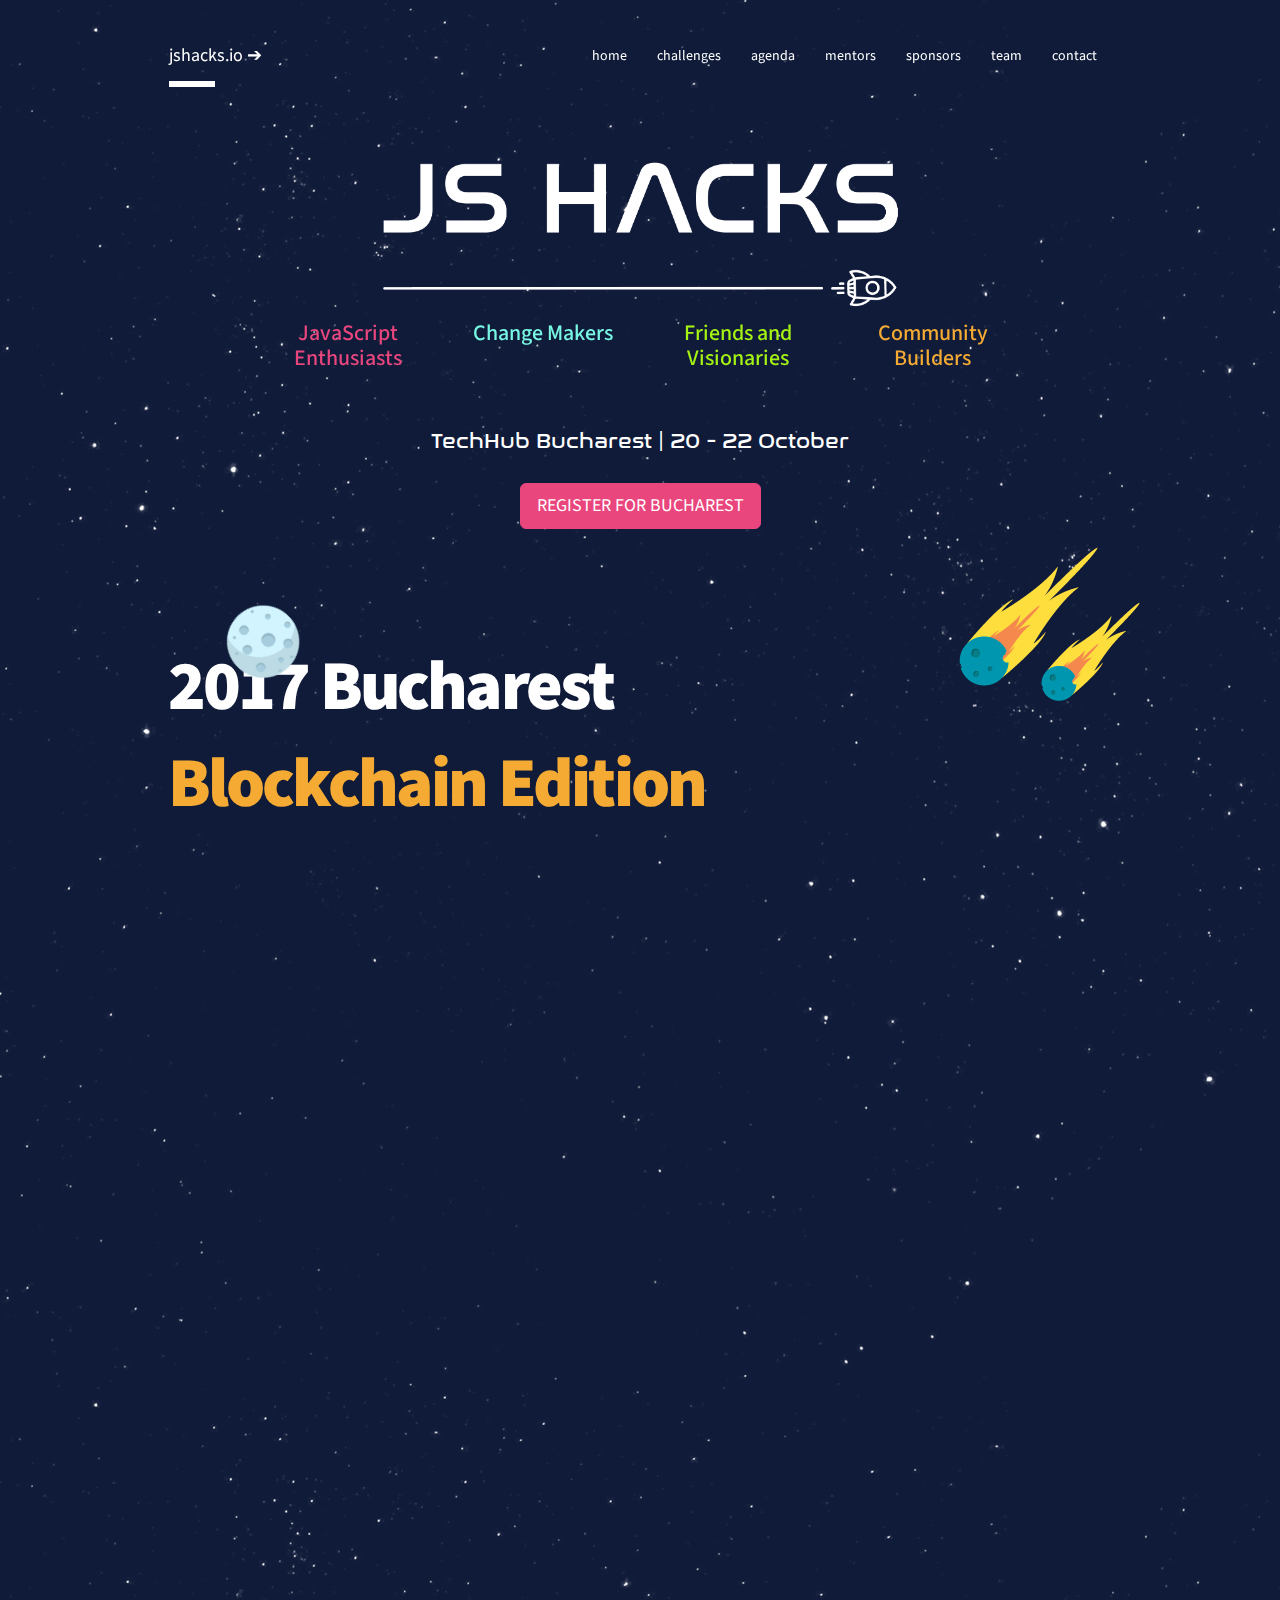
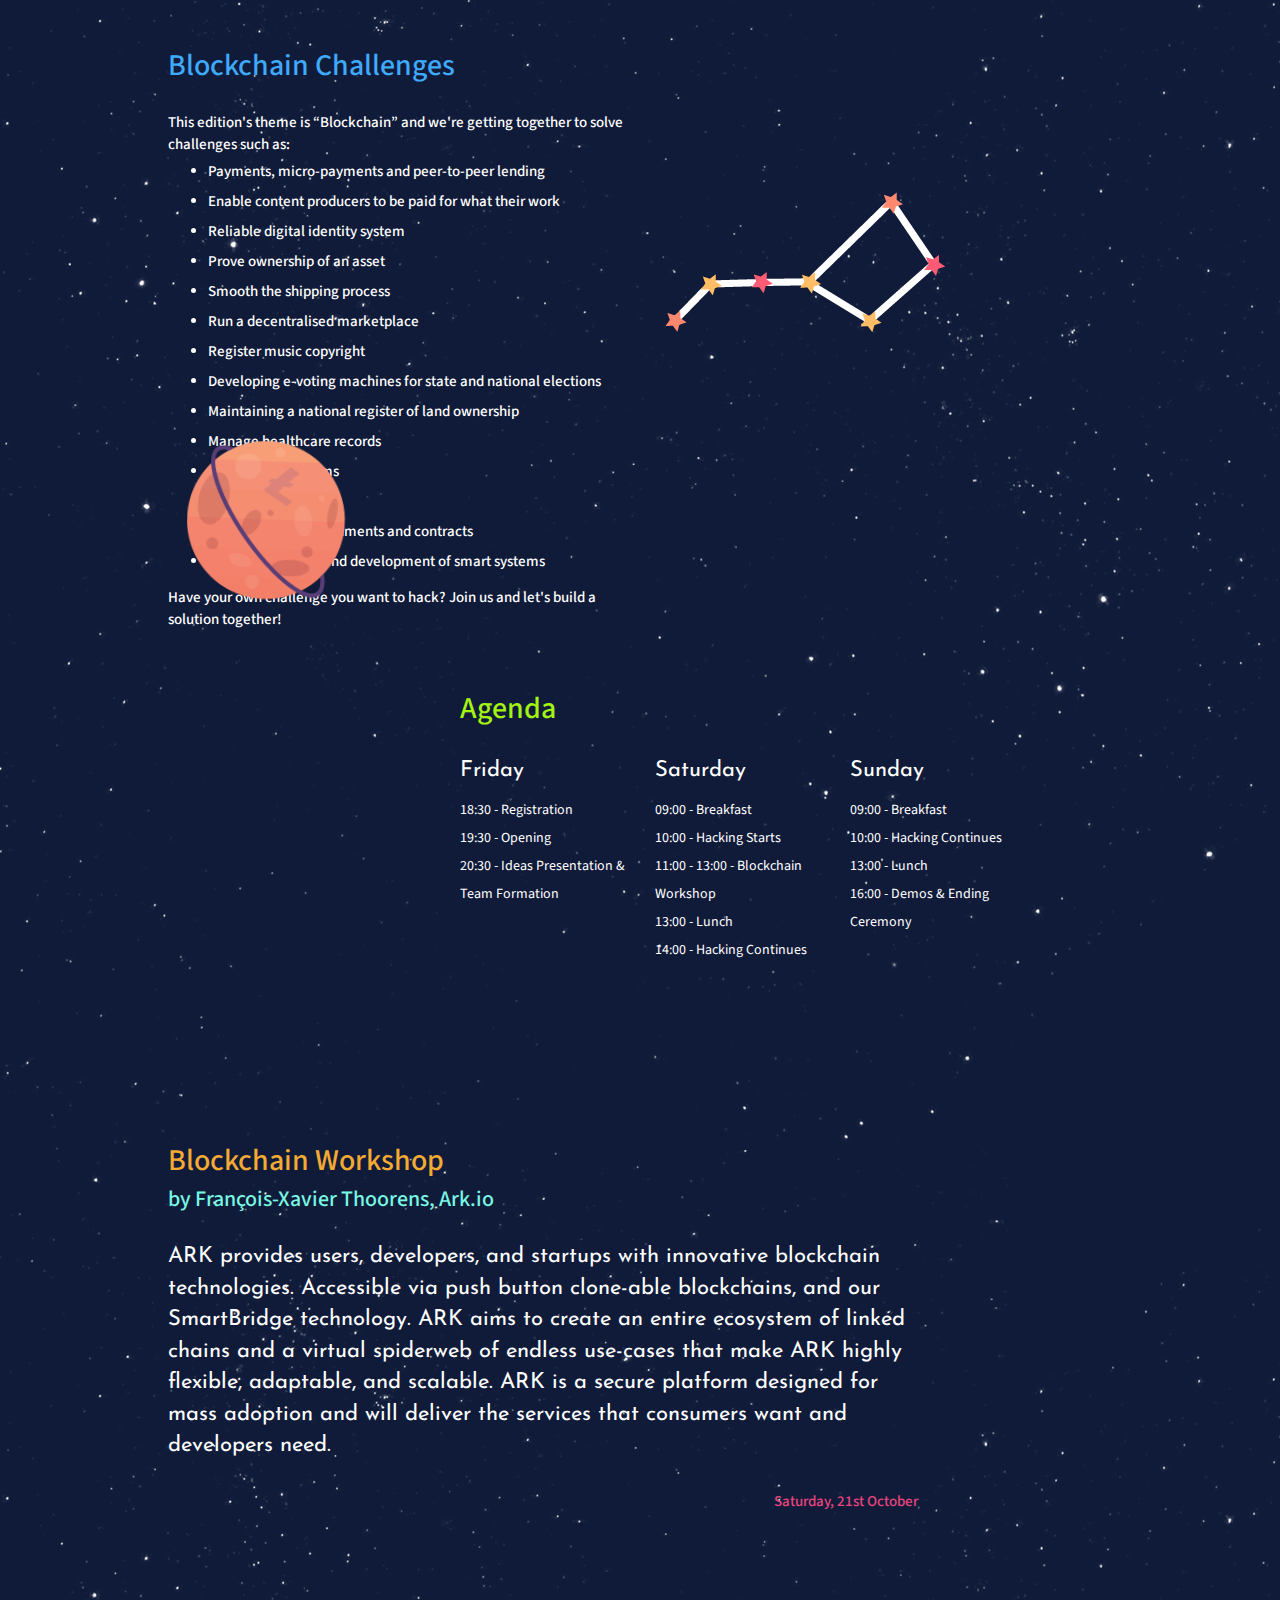
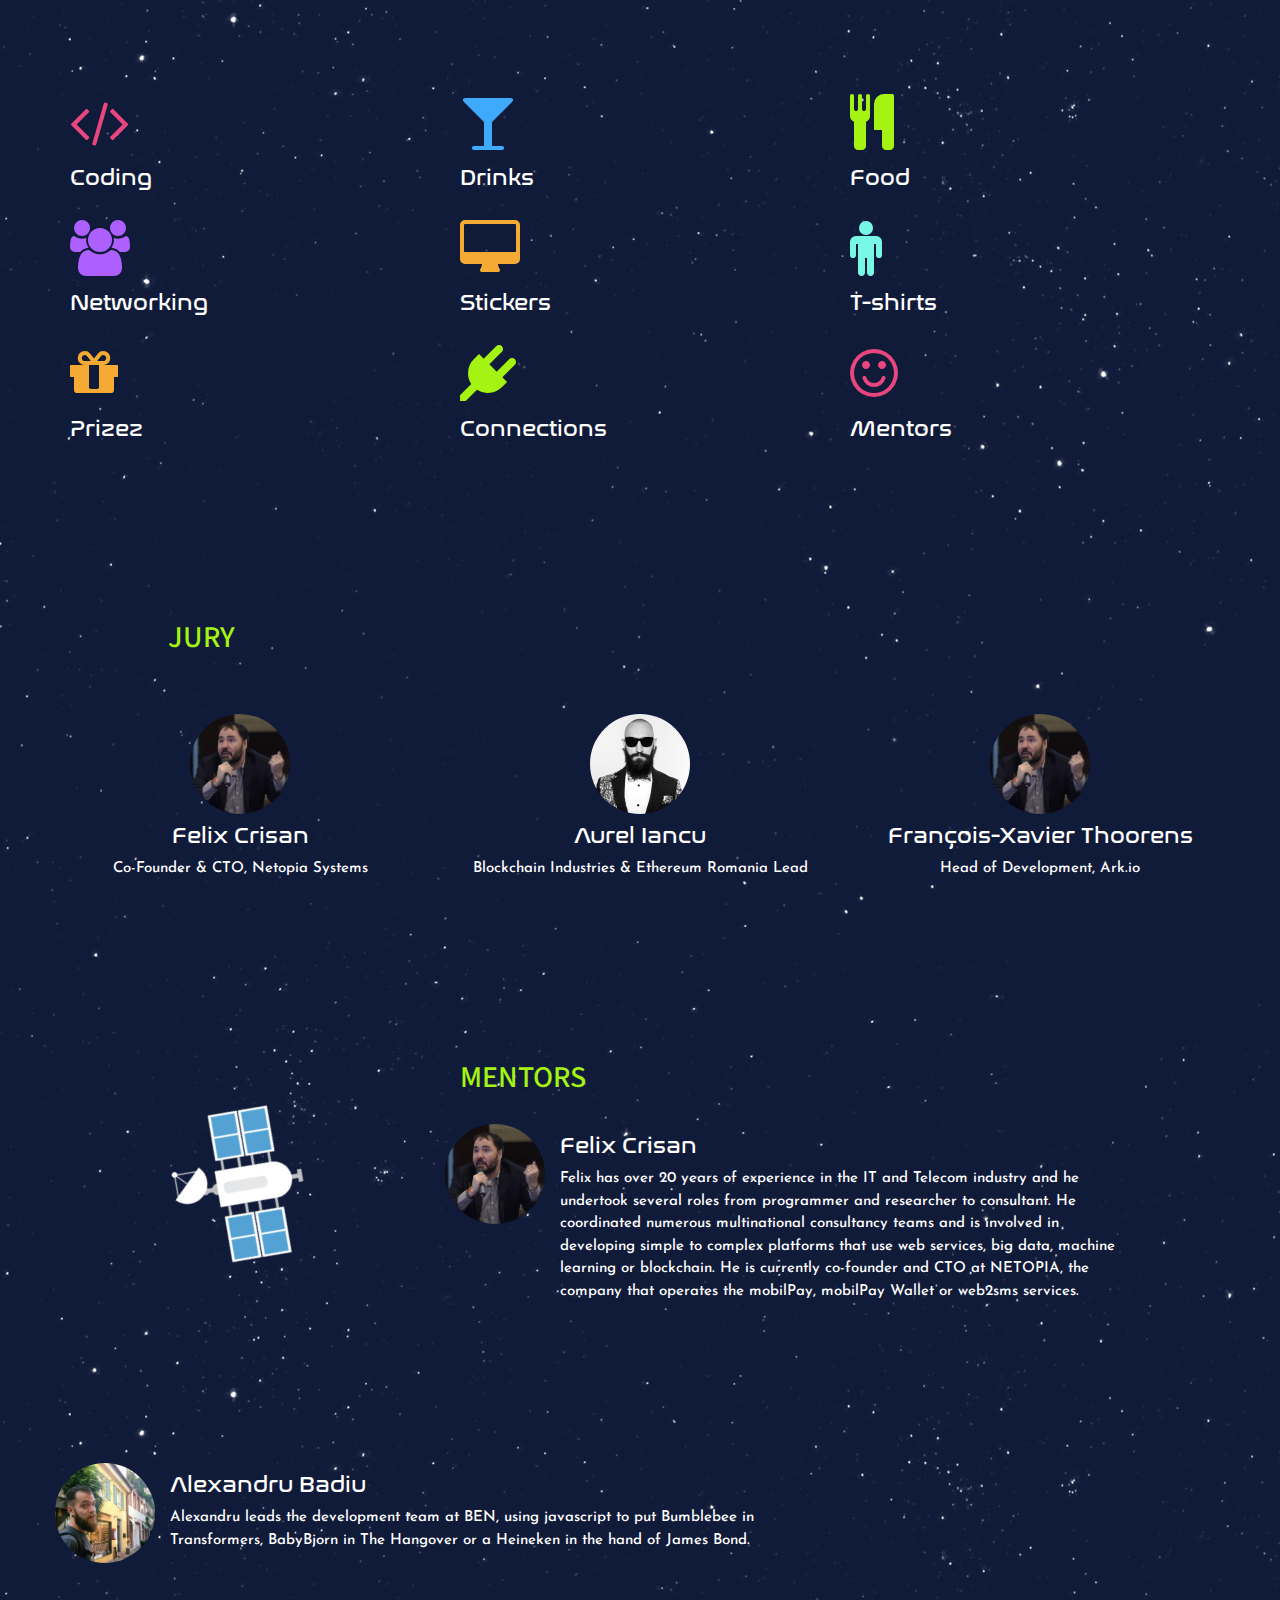
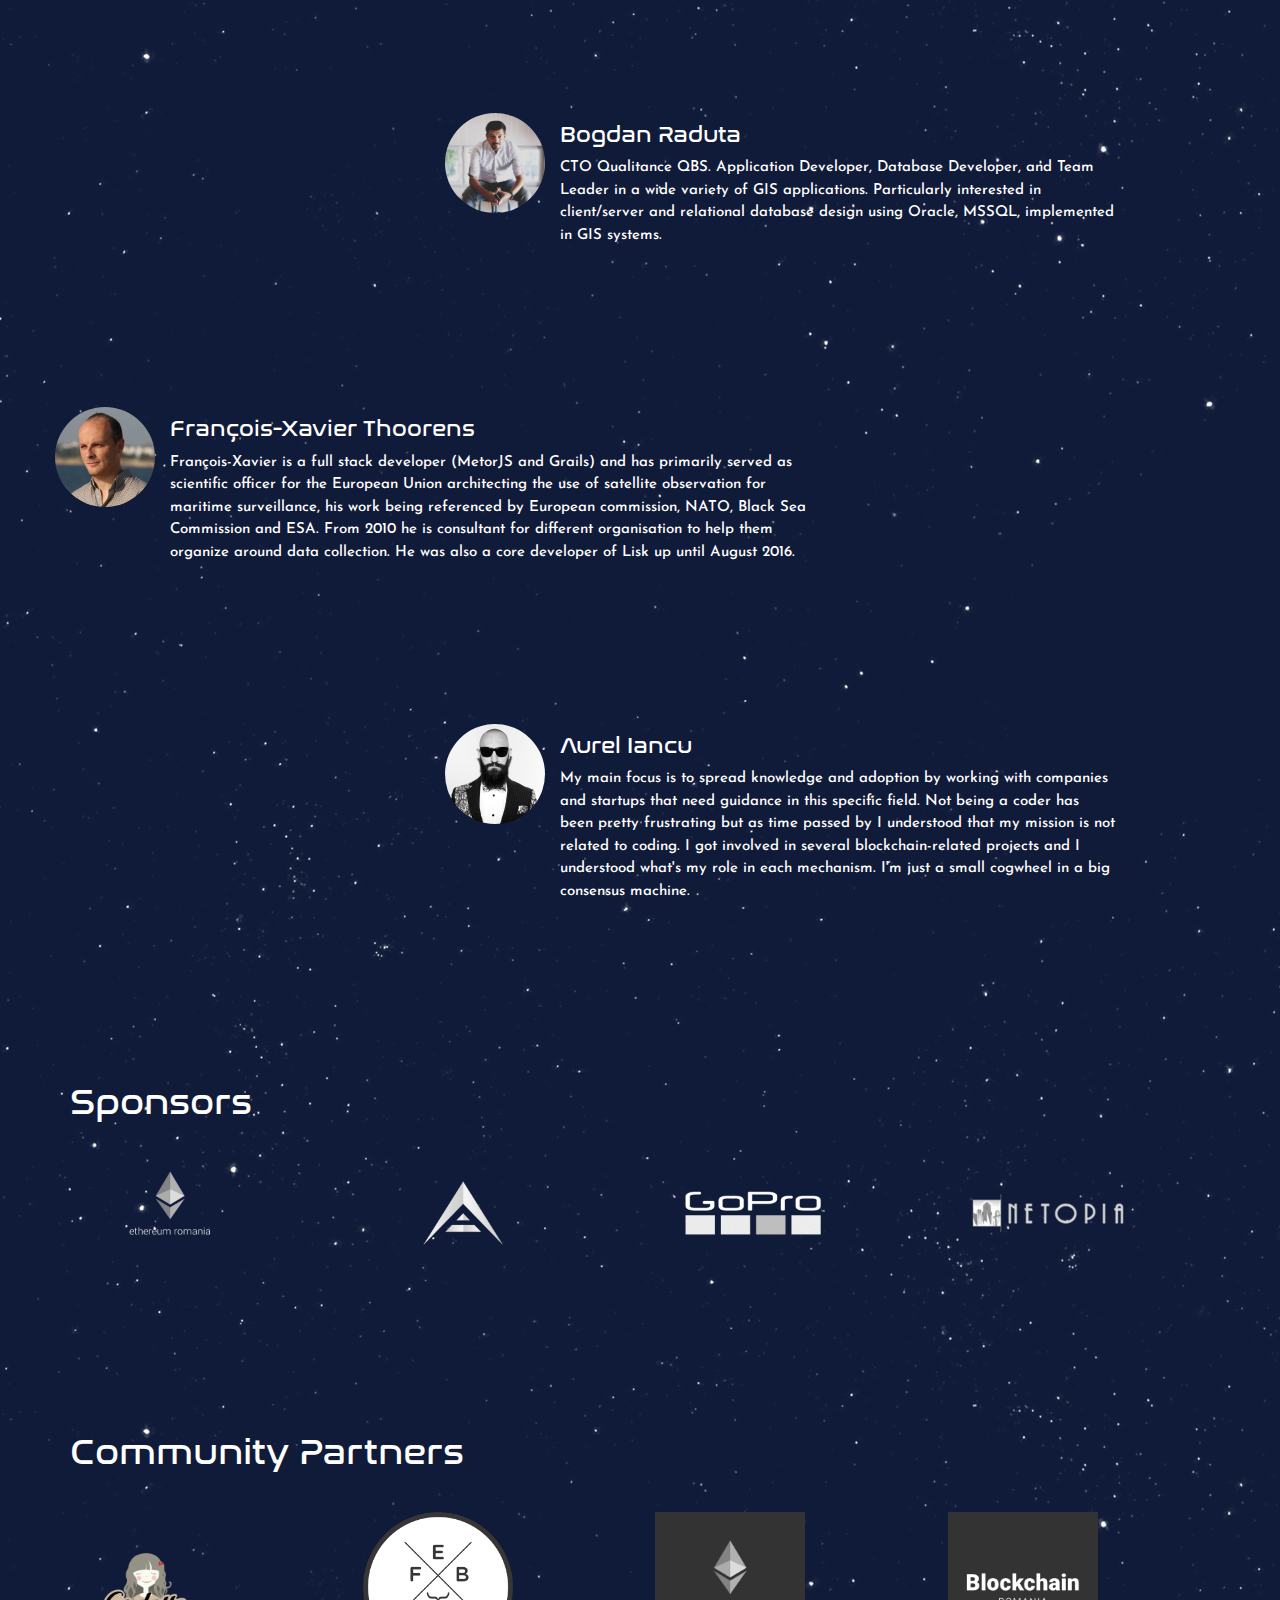
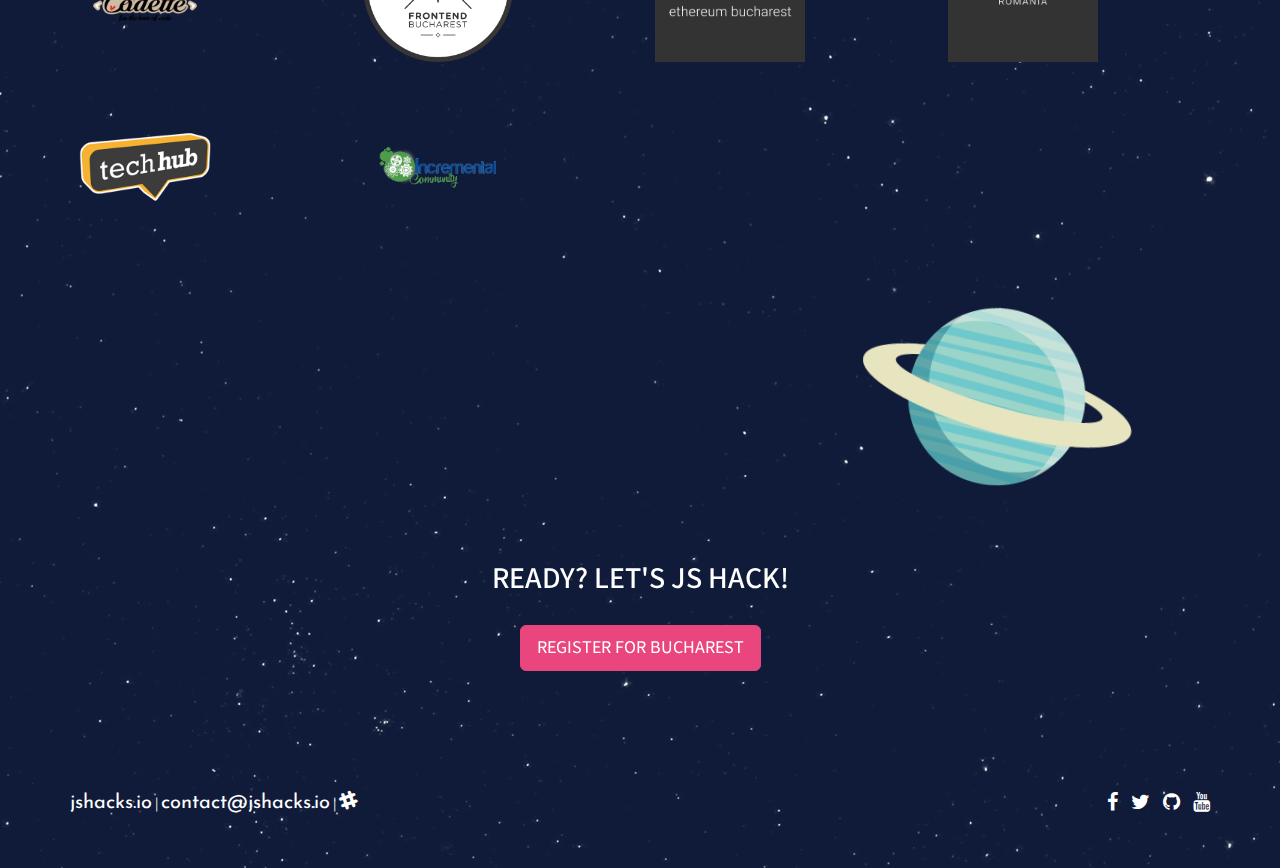
==== commit 40c2ba70: "add content on team" ====
--- a/JSHacks2017/year/index.html
+++ b/JSHacks2017/year/index.html
@@ -9,25 +9,25 @@
 
   <meta name="author" content="JSHacks.io">
   <meta name="Title" content="JSHacks.io">
-  <meta name="description" content="Romanian first JavaScript hackathon" />
+  <meta name="description" content="JS Hacks is an umbrella event, hosting a series of local hackathons organized by developers for developers dedicated to all those passionate about JavaScript and innovation." />
   <meta name="keywords" content="community, javascript, hackathon, framework, bitcoin, blockchain, etherium, lisk, angularjs bucharest, jsgirls, bucharestjs"
   />
   <meta property="og:title" content="jshacks.io">
   <meta property="og:url" content="https://jshacks.io/" />
-  <meta property="og:description" content="Romanian first JavaScript hackathon" />
+  <meta property="og:description" content="JS Hacks is an umbrella event, hosting a series of local hackathons organized by developers for developers dedicated to all those passionate about JavaScript and innovation." />
   <meta name="Language" content="EN">
   <meta name="country" content="Romania">
 
   <!-- Schema.org markup for Google+ -->
   <meta itemprop="name" content="jshacks.io">
-  <meta itemprop="description" content="Romanian first JavaScript hackathon" />
+  <meta itemprop="description" content="JS Hacks is an umbrella event, hosting a series of local hackathons organized by developers for developers dedicated to all those passionate about JavaScript and innovation." />
   <meta itemprop="image" content="https://jshacks.io/img/cover.png">
 
   <!-- Twitter Card data -->
   <meta name="twitter:card" content="JSHacks.io">
   <meta name="twitter:site" content="@jshacksio" />
   <meta name="twitter:title" content="jshacks.io">
-  <meta name="twitter:description" content="Romanian first JavaScript hackathon" />
+  <meta name="twitter:description" content="JS Hacks is an umbrella event, hosting a series of local hackathons organized by developers for developers dedicated to all those passionate about JavaScript and innovation." />
   <meta name="twitter:creator" content="@jshacksio">
   <meta name="twitter:image:src" content="https://jshacks.io/img/cover.png">
 
@@ -36,7 +36,7 @@
   <meta property="og:type" content="post" />
   <meta property="og:url" content="https://jshacks.io/" />
   <meta property="og:image" content="https://jshacks.io/img/cover.png">
-  <meta property="og:description" content="Romanian first JavaScript hackathon" />
+  <meta property="og:description" content="JS Hacks is an umbrella event, hosting a series of local hackathons organized by developers for developers dedicated to all those passionate about JavaScript and innovation." />
   <meta property="og:site_name" content="JSHacks.io" />
 
   <link rel="shortcut icon" href="img/favicon.ico" type="image/x-icon">
@@ -326,41 +326,41 @@
 
           <!-- goodies -->
           <div class="row mt-150">
-            <div class="col-md-3 col-md-offset-1 col-sm-6 col-xs-6">
+            <div class="col-md-4 col-sm-6 col-xs-6">
               <h3 class="f-4em text-pink"><i class="fa fa-code" aria-hidden="true"></i></h3>
               <h4 class="font-nasa">Coding</h4>
             </div>
-            <div class="col-md-3 col-sm-6 col-xs-6">
+            <div class="col-md-4 col-sm-6 col-xs-6">
               <h3 class="f-4em text-blue"><i class="fa fa-glass" aria-hidden="true"></i></h3>
               <h4 class="font-nasa">Drinks</h4>
             </div>
-            <div class="col-md-3 col-sm-6 col-xs-6">
+            <div class="col-md-4 col-sm-6 col-xs-6">
               <h3 class="f-4em text-green"><i class="fa fa-cutlery" aria-hidden="true"></i></h3>
               <h4 class="font-nasa">Food</h4>
             </div>
 
-            <div class="col-md-3 col-md-offset-1 col-sm-6 col-xs-6">
+            <div class="col-md-4 col-sm-6 col-xs-6">
               <h3 class="f-4em text-purple"><i class="fa fa-users" aria-hidden="true"></i></h3>
               <h4 class="font-nasa">Networking</h4>
             </div>
-            <div class="col-md-3 col-sm-6 col-xs-6">
+            <div class="col-md-4 col-sm-6 col-xs-6">
               <h3 class="f-4em text-orange"><i class="fa fa-desktop" aria-hidden="true"></i></h3>
               <h4 class="font-nasa">Stickers</h4>
             </div>
-            <div class="col-md-3 col-sm-6 col-xs-6">
+            <div class="col-md-4 col-sm-6 col-xs-6">
               <h3 class="f-4em text-turquoise"><i class="fa fa-male" aria-hidden="true"></i></h3>
               <h4 class="font-nasa">T-shirts</h4>
             </div>
 
-            <div class="col-md-3 col-md-offset-1 col-sm-6 col-xs-6">
+            <div class="col-md-4 col-sm-6 col-xs-6">
               <h3 class="f-4em text-orange"><i class="fa fa-gift" aria-hidden="true"></i></h3>
               <h4 class="font-nasa">Prizez</h4>
             </div>
-            <div class="col-md-3 col-sm-6 col-xs-6">
+            <div class="col-md-4 col-sm-6 col-xs-6">
               <h3 class="f-4em text-green"><i class="fa fa-plug" aria-hidden="true"></i></h3>
               <h4 class="font-nasa">Connections</h4>
             </div>
-            <div class="col-md-3 col-sm-6 col-xs-6">
+            <div class="col-md-4 col-sm-6 col-xs-6">
               <h3 class="f-4em text-pink"><i class="fa fa-smile-o" aria-hidden="true"></i></h3>
               <h4 class="font-nasa">Mentors</h4>
             </div>
@@ -371,35 +371,33 @@
             <div class="col-md-8 col-md-offset-1">
               <h3 class="text-green mb-30">JURY</h3>
             </div>
-            <div class="col-md-12">
-              <div class="row">
-                <div class="col-md-4 text-center mt-30">
-                  <div class="user-pic center-block">
-                    <img src="img/mentors/felix-crisan.jpg" />
-                  </div>
-                  <h4 class="font-nasa">Felix Crisan</h4>
-                  <h5 class="text-josefin">
-                    Co-Founder & CTO, Netopia Systems
-                  </h5>
-                </div>
-                <div class="col-md-4 text-center mt-30">
-                  <div class="user-pic center-block">
-                    <img src="img/mentors/aurel-iancu.jpeg" />
-                  </div>
-                  <h4 class="font-nasa">Aurel Iancu</h4>
-                  <h5 class="text-josefin">
-                    Blockchain Industries & Ethereum Romania Lead
-                  </h5>
-                </div>
-                <div class="col-md-4 text-center mt-30">
-                  <div class="user-pic center-block">
-                    <img src="img/mentors/francois.png" />
-                  </div>
-                  <h4 class="font-nasa">François-Xavier Thoorens</h4>
-                  <h5 class="text-josefin">
-                    Head of Development, Ark.io
-                  </h5>
-                </div>
+            <div class="row">
+              <div class="col-md-4 text-center mt-30">
+                <div class="user-pic center-block">
+                  <img src="img/mentors/felix-crisan.jpg" />
+                </div>
+                <h4 class="font-nasa">Felix Crisan</h4>
+                <h5 class="text-josefin">
+                  Co-Founder & CTO, Netopia Systems
+                </h5>
+              </div>
+              <div class="col-md-4 text-center mt-30">
+                <div class="user-pic center-block">
+                  <img src="img/mentors/aurel-iancu.jpeg" />
+                </div>
+                <h4 class="font-nasa">Aurel Iancu</h4>
+                <h5 class="text-josefin">
+                  Blockchain Industries & Ethereum Romania Lead
+                </h5>
+              </div>
+              <div class="col-md-4 text-center mt-30">
+                <div class="user-pic center-block">
+                  <img src="img/mentors/felix-crisan.jpg" />
+                </div>
+                <h4 class="font-nasa">François-Xavier Thoorens</h4>
+                <h5 class="text-josefin">
+                  Head of Development, Ark.io
+                </h5>
               </div>
             </div>
           </div>
@@ -521,23 +519,25 @@
               <h1 class="text-white font-nasa">Sponsors</h1>
             </div>
             <div class="col-md-3 col-sm-6 col-xs-6 mt-30 index-5">
+              <img src="img/sponsors/ethereum-romania.png" class="sponsorimg" />
+            </div>
+            <div class="col-md-3 col-sm-6 col-xs-6 mt-30 index-5">
+              <a href="https://ark.io/">
+                <img src="img/sponsors/the-ark.png" class="sponsorimg" />
+              </a>
+            </div>
+            <div class="col-md-3 col-sm-6 col-xs-6 mt-30 index-5">
               <a href="https://gopro.com/">
                     <img src="img/sponsors/go-pro.png" class="sponsorimg" />
                   </a>
             </div>
-            <div class="col-md-3 col-sm-6 col-xs-6 mt-30 index-5">
-              <a href="https://ark.io/">
-                      <img src="img/sponsors/the-ark.png" class="sponsorimg" />
-                    </a>
-            </div>
+
             <div class="col-md-3 col-sm-6 col-xs-6 mt-30 index-5">
               <a href="https://www.facebook.com/jsgirlsro/">
                     <img src="img/sponsors/netopia_logo.png" class="sponsorimg" />
                   </a>
             </div>
-            <div class="col-md-3 col-sm-6 col-xs-6 mt-30 index-5">
-              <img src="img/sponsors/ethereum-romania.png" class="sponsorimg" />
-            </div>
+
           </div>
 
           <!-- community partners -->
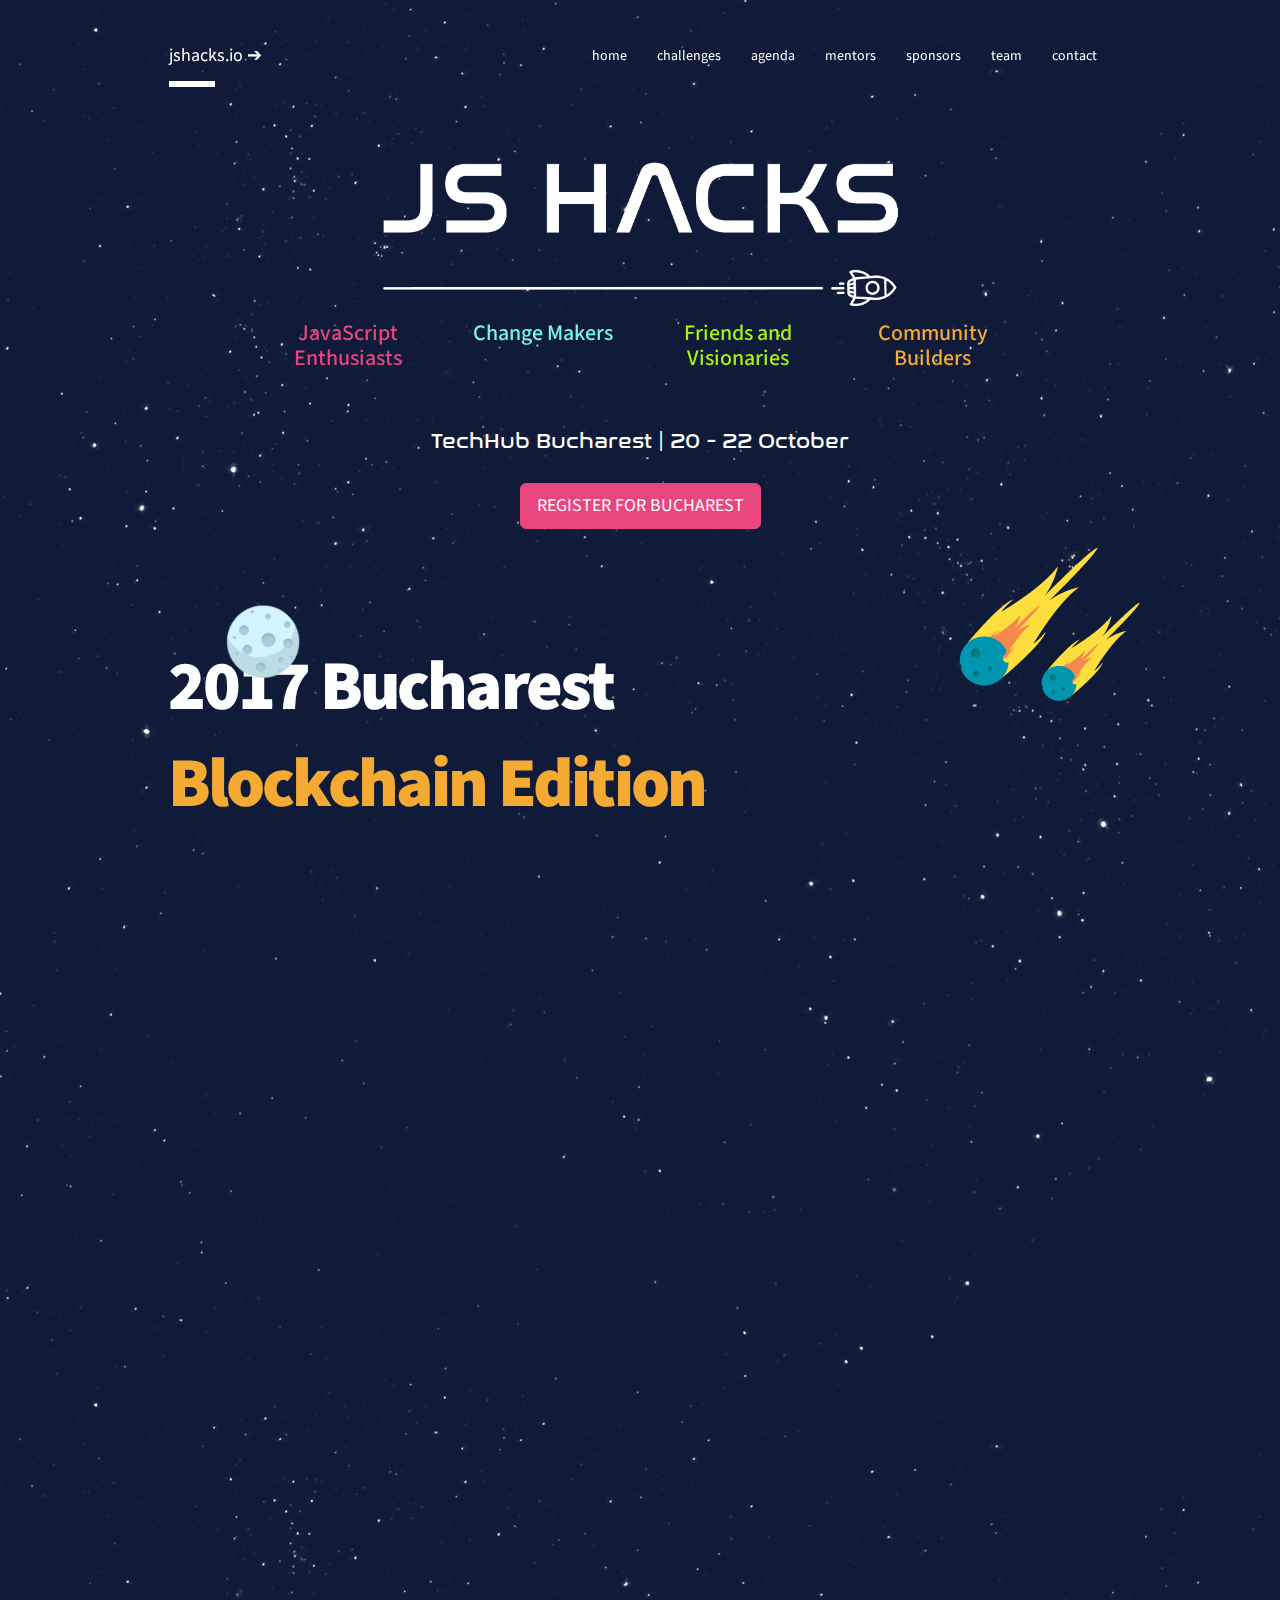
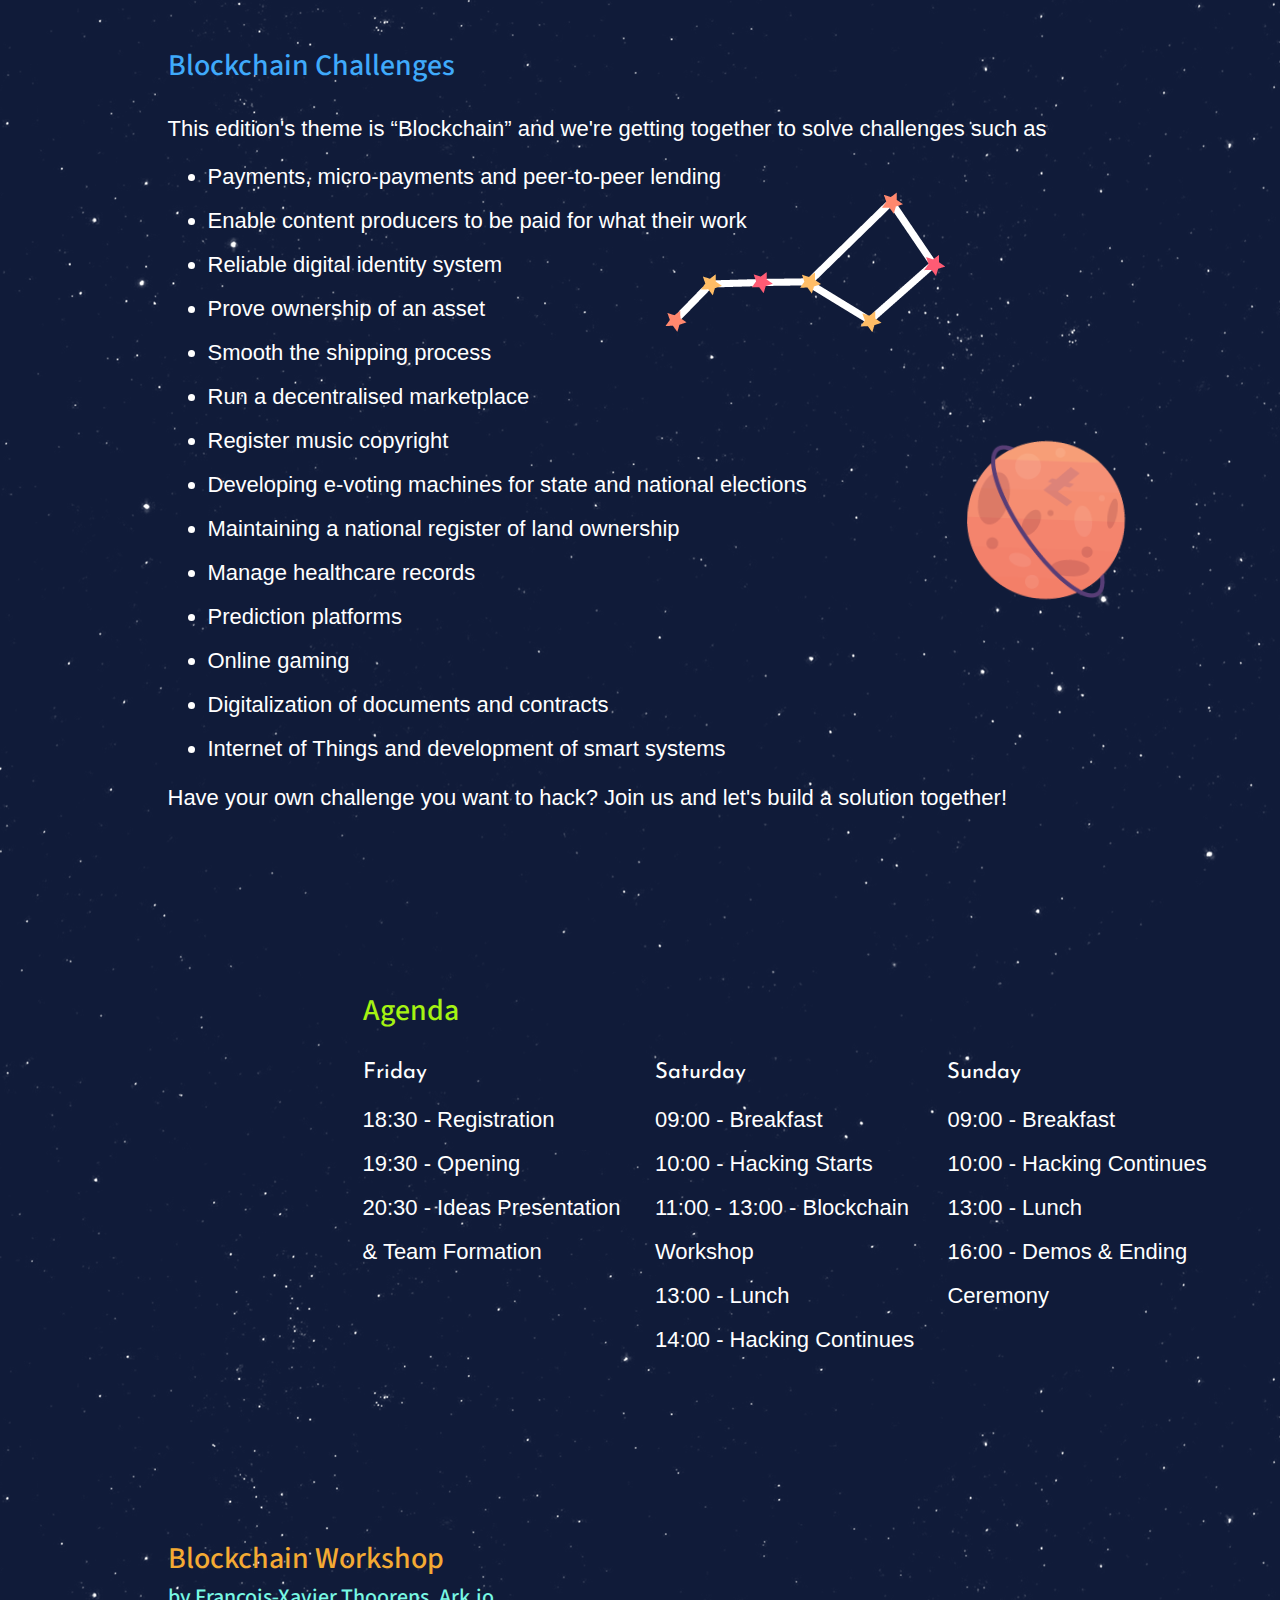
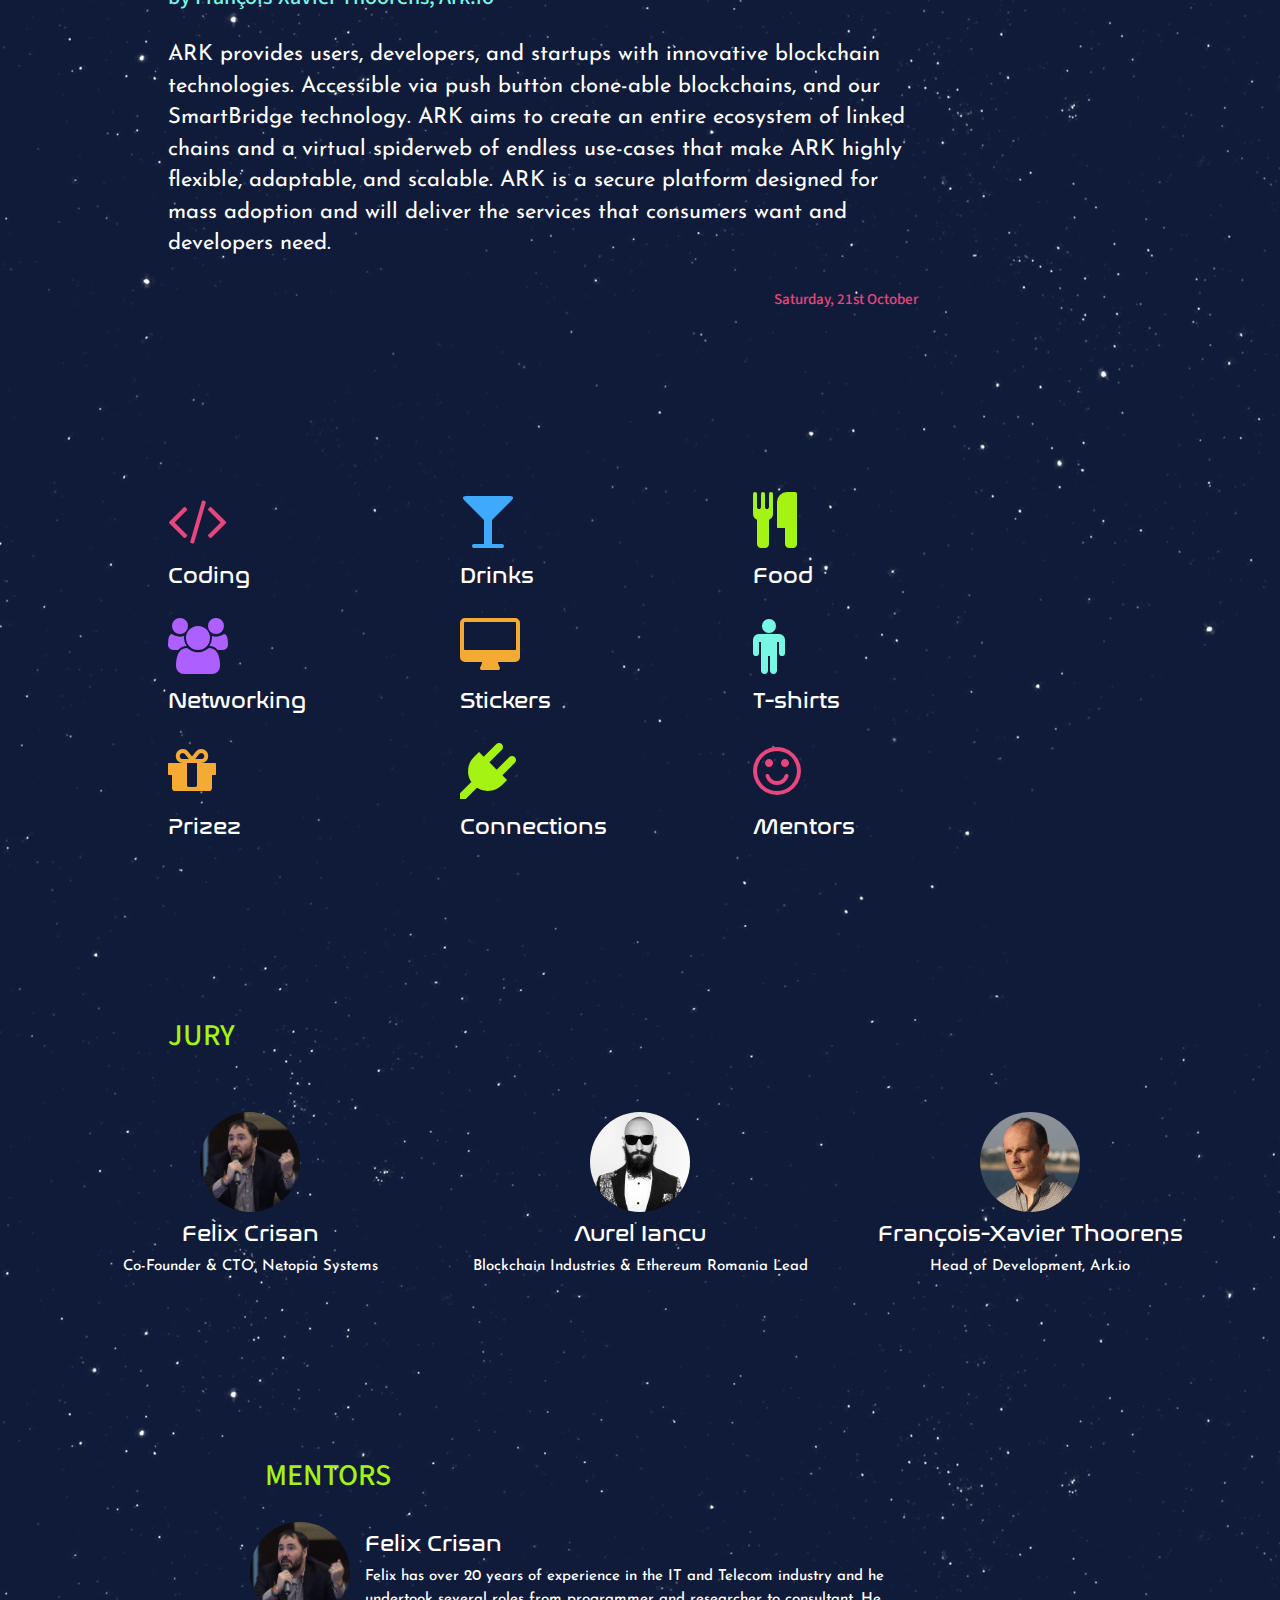
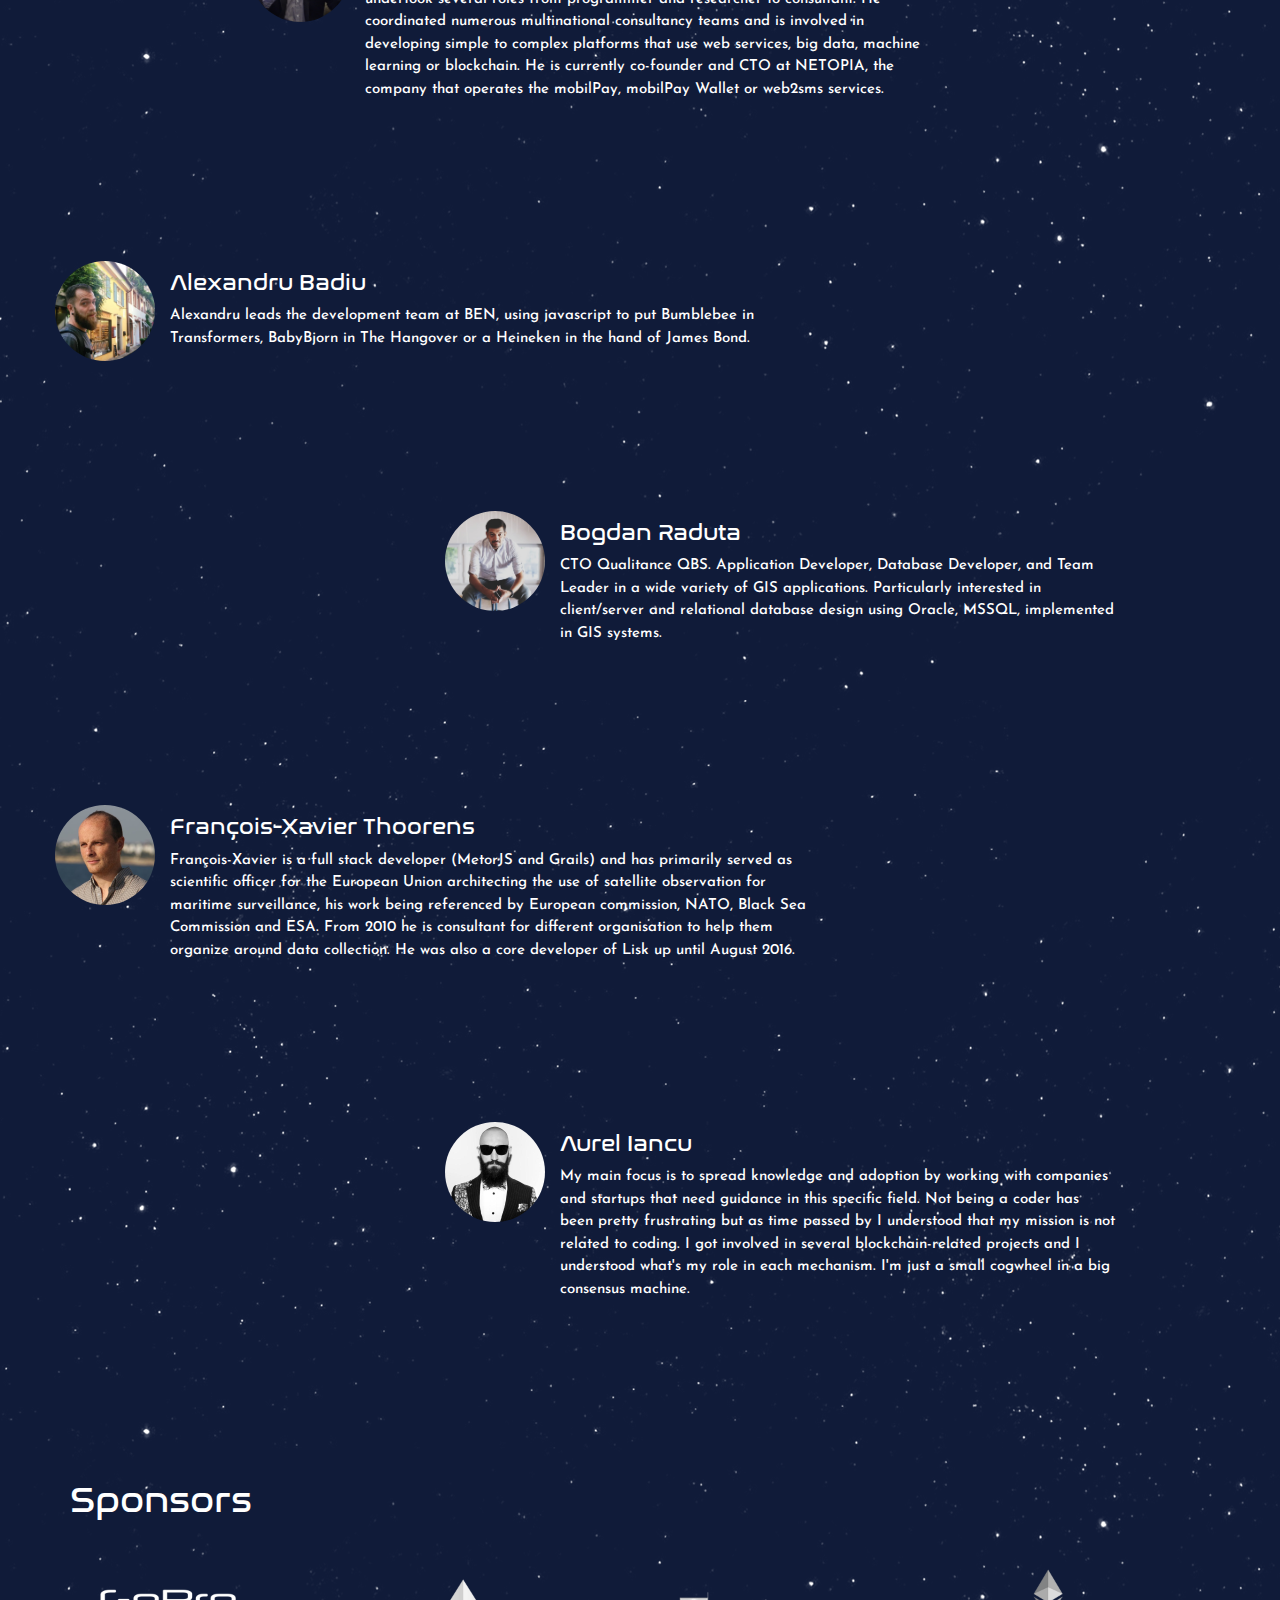
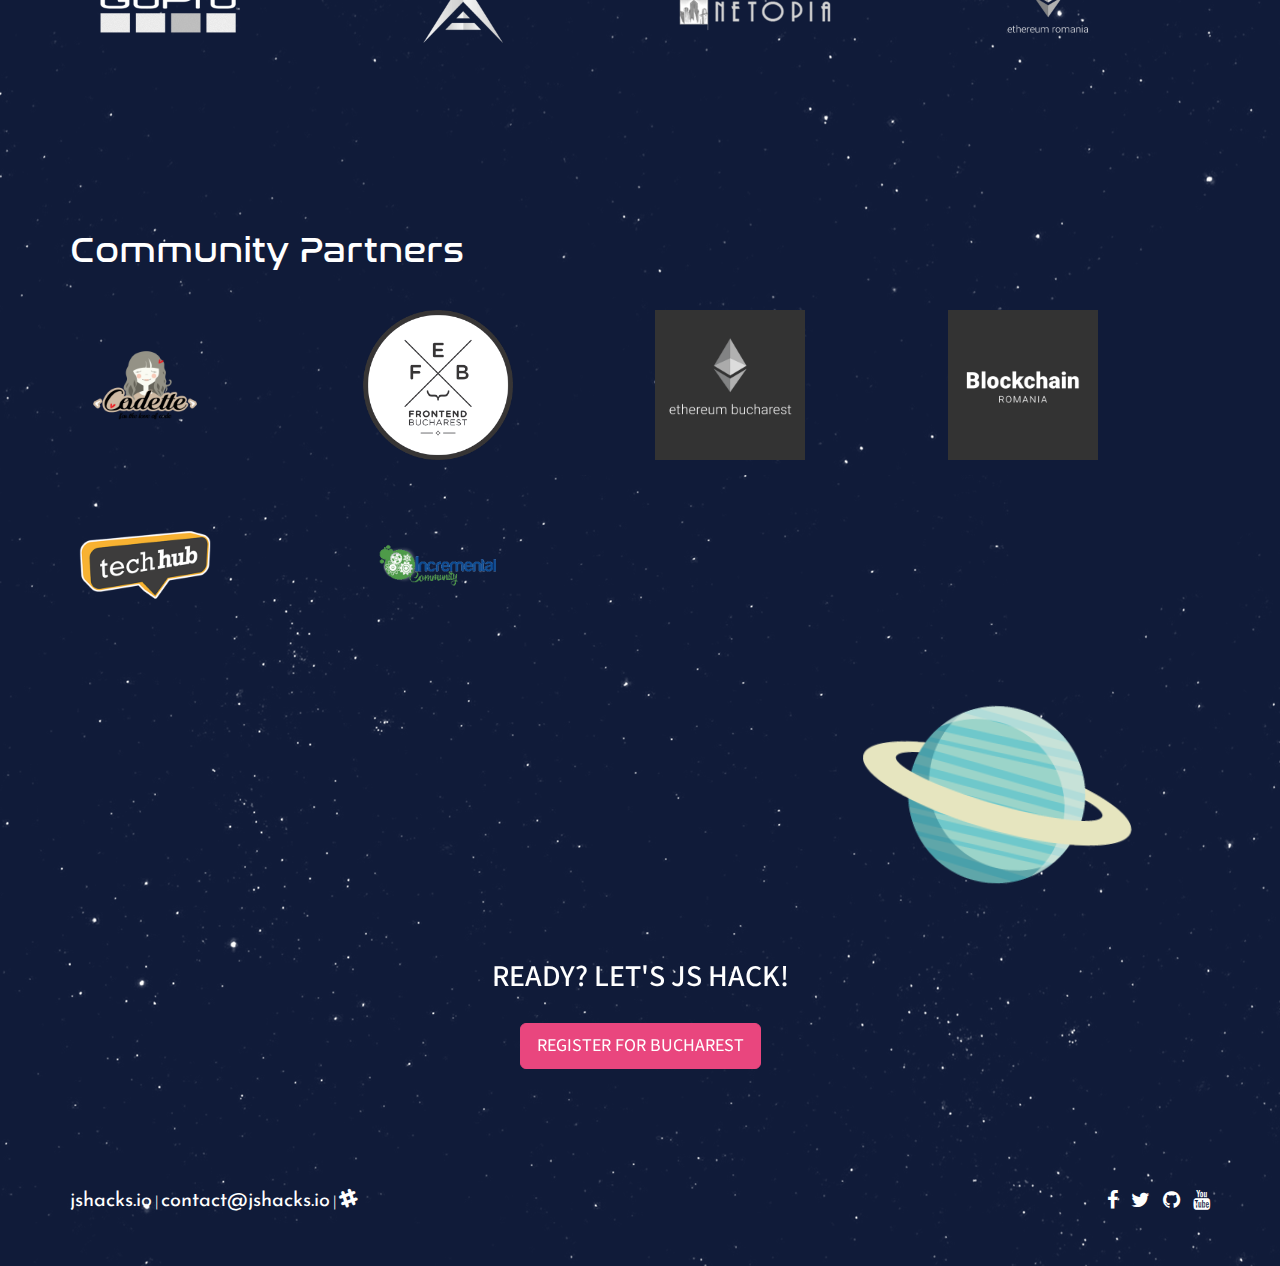
==== commit 7e21a58e: "rearrange elements" ====
--- a/JSHacks2017/year/index.html
+++ b/JSHacks2017/year/index.html
@@ -9,25 +9,25 @@
 
   <meta name="author" content="JSHacks.io">
   <meta name="Title" content="JSHacks.io">
-  <meta name="description" content="JS Hacks is an umbrella event, hosting a series of local hackathons organized by developers for developers dedicated to all those passionate about JavaScript and innovation." />
+  <meta name="description" content="Romanian first JavaScript hackathon" />
   <meta name="keywords" content="community, javascript, hackathon, framework, bitcoin, blockchain, etherium, lisk, angularjs bucharest, jsgirls, bucharestjs"
   />
   <meta property="og:title" content="jshacks.io">
   <meta property="og:url" content="https://jshacks.io/" />
-  <meta property="og:description" content="JS Hacks is an umbrella event, hosting a series of local hackathons organized by developers for developers dedicated to all those passionate about JavaScript and innovation." />
+  <meta property="og:description" content="Romanian first JavaScript hackathon" />
   <meta name="Language" content="EN">
   <meta name="country" content="Romania">
 
   <!-- Schema.org markup for Google+ -->
   <meta itemprop="name" content="jshacks.io">
-  <meta itemprop="description" content="JS Hacks is an umbrella event, hosting a series of local hackathons organized by developers for developers dedicated to all those passionate about JavaScript and innovation." />
+  <meta itemprop="description" content="Romanian first JavaScript hackathon" />
   <meta itemprop="image" content="https://jshacks.io/img/cover.png">
 
   <!-- Twitter Card data -->
   <meta name="twitter:card" content="JSHacks.io">
   <meta name="twitter:site" content="@jshacksio" />
   <meta name="twitter:title" content="jshacks.io">
-  <meta name="twitter:description" content="JS Hacks is an umbrella event, hosting a series of local hackathons organized by developers for developers dedicated to all those passionate about JavaScript and innovation." />
+  <meta name="twitter:description" content="Romanian first JavaScript hackathon" />
   <meta name="twitter:creator" content="@jshacksio">
   <meta name="twitter:image:src" content="https://jshacks.io/img/cover.png">
 
@@ -36,7 +36,7 @@
   <meta property="og:type" content="post" />
   <meta property="og:url" content="https://jshacks.io/" />
   <meta property="og:image" content="https://jshacks.io/img/cover.png">
-  <meta property="og:description" content="JS Hacks is an umbrella event, hosting a series of local hackathons organized by developers for developers dedicated to all those passionate about JavaScript and innovation." />
+  <meta property="og:description" content="Romanian first JavaScript hackathon" />
   <meta property="og:site_name" content="JSHacks.io" />
 
   <link rel="shortcut icon" href="img/favicon.ico" type="image/x-icon">
@@ -203,7 +203,7 @@
               </div>
             </div>
 
-            <div class="col-md-offset-1 col-md-5">
+            <div class="col-md-offset-9 col-md-5">
               <div class="rellax" data-rellax-speed="1" style="transform: rotate(2deg);">
                 <img src="img/moons/moon4.png" />
               </div>
@@ -217,14 +217,14 @@
         <div class="container" id="challenges">
           <!-- challenges -->
           <div class="row mb-30">
-            <div class="col-md-offset-1 col-md-5">
+            <div class="col-md-offset-1 col-md-11">
               <h3 class="text-blue mb-30">Blockchain Challenges</h3>
 
-              <h5>This edition's theme is “Blockchain” and we're getting together to solve challenges such as:
-
-              <ul>
+              <h5 class="body-font">This edition's theme is “Blockchain” and we're getting together to solve challenges such as </h5>
+
+              <ul class="body-font">
                 <li>Payments, micro-payments and peer-to-peer lending</li>
-                <li>  Enable content producers to be paid for what their work</li>
+                <li> Enable content producers to be paid for what their work</li>
                 <li>Reliable digital identity system</li>
                 <li>Prove ownership of an asset</li>
                 <li>Smooth the shipping process</li>
@@ -237,25 +237,23 @@
                 <li>Online gaming</li>
                 <li>Digitalization of documents and contracts</li>
                 <li>Internet of Things and development of smart systems</li>
-               </ul>
-
-              Have your own challenge you want to hack? Join us and let's build a solution together!
-
+              </ul>
+              <h5 class="body-font">
+                Have your own challenge you want to hack? Join us and let's build a solution together!
               </h5>
-
             </div>
           </div>
 
           <!-- agenda -->
-          <div class="row" id="agenda">
-            <div class="col-md-offset-4 col-md-6">
+          <div class="row mt-150" id="agenda">
+            <div class="col-md-offset-3 col-md-9">
               <h3 class="text-green mb-30">Agenda</h3>
               <div class="row">
                 <div class="col-md-4">
                   <p>
                     Friday
                   </p>
-                  <ul class="list-unstyled">
+                  <ul class="list-unstyled body-font">
                     <li>
                       18:30 - Registration
                     </li>
@@ -271,7 +269,7 @@
                   <p>
                     Saturday
                   </p>
-                  <ul class="list-unstyled">
+                  <ul class="list-unstyled body-font">
                     <li>
                       09:00 - Breakfast
                     </li>
@@ -293,7 +291,7 @@
                   <p>
                     Sunday
                   </p>
-                  <ul class="list-unstyled">
+                  <ul class="list-unstyled body-font">
                     <li>
                       09:00 - Breakfast
                     </li>
@@ -318,7 +316,11 @@
               <h3 class="text-orange">Blockchain Workshop</h3>
               <h4 class="text-turquoise mb-30">by François-Xavier Thoorens, Ark.io</h4>
               <p>
-                ARK provides users, developers, and startups with innovative blockchain technologies. Accessible via push button clone-able blockchains, and our SmartBridge technology. ARK aims to create an entire ecosystem of linked chains and a virtual spiderweb of endless use-cases that make ARK highly flexible, adaptable, and scalable. ARK is a secure platform designed for mass adoption and will deliver the services that consumers want and developers need.
+                ARK provides users, developers, and startups with innovative blockchain technologies. Accessible via push button clone-able
+                blockchains, and our SmartBridge technology. ARK aims to create an entire ecosystem of linked chains and
+                a virtual spiderweb of endless use-cases that make ARK highly flexible, adaptable, and scalable. ARK is a
+                secure platform designed for mass adoption and will deliver the services that consumers want and developers
+                need.
               </p>
               <h5 class="text-pink mt-30 text-right">Saturday, 21st October</h5>
             </div>
@@ -326,41 +328,41 @@
 
           <!-- goodies -->
           <div class="row mt-150">
-            <div class="col-md-4 col-sm-6 col-xs-6">
+            <div class="col-md-3 col-md-offset-1 col-sm-6 col-xs-6">
               <h3 class="f-4em text-pink"><i class="fa fa-code" aria-hidden="true"></i></h3>
               <h4 class="font-nasa">Coding</h4>
             </div>
-            <div class="col-md-4 col-sm-6 col-xs-6">
+            <div class="col-md-3 col-sm-6 col-xs-6">
               <h3 class="f-4em text-blue"><i class="fa fa-glass" aria-hidden="true"></i></h3>
               <h4 class="font-nasa">Drinks</h4>
             </div>
-            <div class="col-md-4 col-sm-6 col-xs-6">
+            <div class="col-md-3 col-sm-6 col-xs-6">
               <h3 class="f-4em text-green"><i class="fa fa-cutlery" aria-hidden="true"></i></h3>
               <h4 class="font-nasa">Food</h4>
             </div>
 
-            <div class="col-md-4 col-sm-6 col-xs-6">
+            <div class="col-md-3 col-md-offset-1 col-sm-6 col-xs-6">
               <h3 class="f-4em text-purple"><i class="fa fa-users" aria-hidden="true"></i></h3>
               <h4 class="font-nasa">Networking</h4>
             </div>
-            <div class="col-md-4 col-sm-6 col-xs-6">
+            <div class="col-md-3 col-sm-6 col-xs-6">
               <h3 class="f-4em text-orange"><i class="fa fa-desktop" aria-hidden="true"></i></h3>
               <h4 class="font-nasa">Stickers</h4>
             </div>
-            <div class="col-md-4 col-sm-6 col-xs-6">
+            <div class="col-md-3 col-sm-6 col-xs-6">
               <h3 class="f-4em text-turquoise"><i class="fa fa-male" aria-hidden="true"></i></h3>
               <h4 class="font-nasa">T-shirts</h4>
             </div>
 
-            <div class="col-md-4 col-sm-6 col-xs-6">
+            <div class="col-md-3 col-md-offset-1 col-sm-6 col-xs-6">
               <h3 class="f-4em text-orange"><i class="fa fa-gift" aria-hidden="true"></i></h3>
               <h4 class="font-nasa">Prizez</h4>
             </div>
-            <div class="col-md-4 col-sm-6 col-xs-6">
+            <div class="col-md-3 col-sm-6 col-xs-6">
               <h3 class="f-4em text-green"><i class="fa fa-plug" aria-hidden="true"></i></h3>
               <h4 class="font-nasa">Connections</h4>
             </div>
-            <div class="col-md-4 col-sm-6 col-xs-6">
+            <div class="col-md-3 col-sm-6 col-xs-6">
               <h3 class="f-4em text-pink"><i class="fa fa-smile-o" aria-hidden="true"></i></h3>
               <h4 class="font-nasa">Mentors</h4>
             </div>
@@ -371,44 +373,46 @@
             <div class="col-md-8 col-md-offset-1">
               <h3 class="text-green mb-30">JURY</h3>
             </div>
-            <div class="row">
-              <div class="col-md-4 text-center mt-30">
-                <div class="user-pic center-block">
-                  <img src="img/mentors/felix-crisan.jpg" />
-                </div>
-                <h4 class="font-nasa">Felix Crisan</h4>
-                <h5 class="text-josefin">
-                  Co-Founder & CTO, Netopia Systems
-                </h5>
-              </div>
-              <div class="col-md-4 text-center mt-30">
-                <div class="user-pic center-block">
-                  <img src="img/mentors/aurel-iancu.jpeg" />
-                </div>
-                <h4 class="font-nasa">Aurel Iancu</h4>
-                <h5 class="text-josefin">
-                  Blockchain Industries & Ethereum Romania Lead
-                </h5>
-              </div>
-              <div class="col-md-4 text-center mt-30">
-                <div class="user-pic center-block">
-                  <img src="img/mentors/felix-crisan.jpg" />
-                </div>
-                <h4 class="font-nasa">François-Xavier Thoorens</h4>
-                <h5 class="text-josefin">
-                  Head of Development, Ark.io
-                </h5>
+            <div class="col-md-12">
+              <div class="row">
+                <div class="col-md-4 text-center mt-30">
+                  <div class="user-pic center-block">
+                    <img src="img/mentors/felix-crisan.jpg" />
+                  </div>
+                  <h4 class="font-nasa">Felix Crisan</h4>
+                  <h5 class="text-josefin">
+                    Co-Founder & CTO, Netopia Systems
+                  </h5>
+                </div>
+                <div class="col-md-4 text-center mt-30">
+                  <div class="user-pic center-block">
+                    <img src="img/mentors/aurel-iancu.jpeg" />
+                  </div>
+                  <h4 class="font-nasa">Aurel Iancu</h4>
+                  <h5 class="text-josefin">
+                    Blockchain Industries & Ethereum Romania Lead
+                  </h5>
+                </div>
+                <div class="col-md-4 text-center mt-30">
+                  <div class="user-pic center-block">
+                    <img src="img/mentors/francois.png" />
+                  </div>
+                  <h4 class="font-nasa">François-Xavier Thoorens</h4>
+                  <h5 class="text-josefin">
+                    Head of Development, Ark.io
+                  </h5>
+                </div>
               </div>
             </div>
           </div>
 
           <!-- mentors -->
           <div class="row mt-150" id="mentors">
-            <div class="col-md-offset-1 col-md-1">
+            <!-- <div class="col-md-offset-3 col-md-1">
               <div class="rellax" data-rellax-speed="1" style="transform: rotate(45deg);">
                 <img src="img/moons/moon5.png" />
               </div>
-            </div>
+            </div> -->
             <div class="col-md-offset-2 col-md-8">
               <h3 class="text-green mb-30">MENTORS</h3>
               <div class="row">
@@ -519,25 +523,23 @@
               <h1 class="text-white font-nasa">Sponsors</h1>
             </div>
             <div class="col-md-3 col-sm-6 col-xs-6 mt-30 index-5">
-              <img src="img/sponsors/ethereum-romania.png" class="sponsorimg" />
-            </div>
-            <div class="col-md-3 col-sm-6 col-xs-6 mt-30 index-5">
-              <a href="https://ark.io/">
-                <img src="img/sponsors/the-ark.png" class="sponsorimg" />
-              </a>
-            </div>
-            <div class="col-md-3 col-sm-6 col-xs-6 mt-30 index-5">
               <a href="https://gopro.com/">
                     <img src="img/sponsors/go-pro.png" class="sponsorimg" />
                   </a>
             </div>
-
+            <div class="col-md-3 col-sm-6 col-xs-6 mt-30 index-5">
+              <a href="https://ark.io/">
+                      <img src="img/sponsors/the-ark.png" class="sponsorimg" />
+                    </a>
+            </div>
             <div class="col-md-3 col-sm-6 col-xs-6 mt-30 index-5">
               <a href="https://www.facebook.com/jsgirlsro/">
                     <img src="img/sponsors/netopia_logo.png" class="sponsorimg" />
                   </a>
             </div>
-
+            <div class="col-md-3 col-sm-6 col-xs-6 mt-30 index-5">
+              <img src="img/sponsors/ethereum-romania.png" class="sponsorimg" />
+            </div>
           </div>
 
           <!-- community partners -->
--- a/JSHacks2017/year/css/style.css
+++ b/JSHacks2017/year/css/style.css
@@ -55,6 +55,14 @@
   font-size: 22px;
   font-family: "Josefin Sans", sans-serif;
 }
+
+.body-font {
+  font-size: 22px;
+  font-family: sans-serif;
+  line-height: 1.5;
+  font-weight: 300;
+}
+
 li {
   line-height: 2;
 }
--- a/JSHacks2017/year/css/style.css
+++ b/JSHacks2017/year/css/style.css
@@ -55,6 +55,14 @@
   font-size: 22px;
   font-family: "Josefin Sans", sans-serif;
 }
+
+.body-font {
+  font-size: 22px;
+  font-family: sans-serif;
+  line-height: 1.5;
+  font-weight: 300;
+}
+
 li {
   line-height: 2;
 }
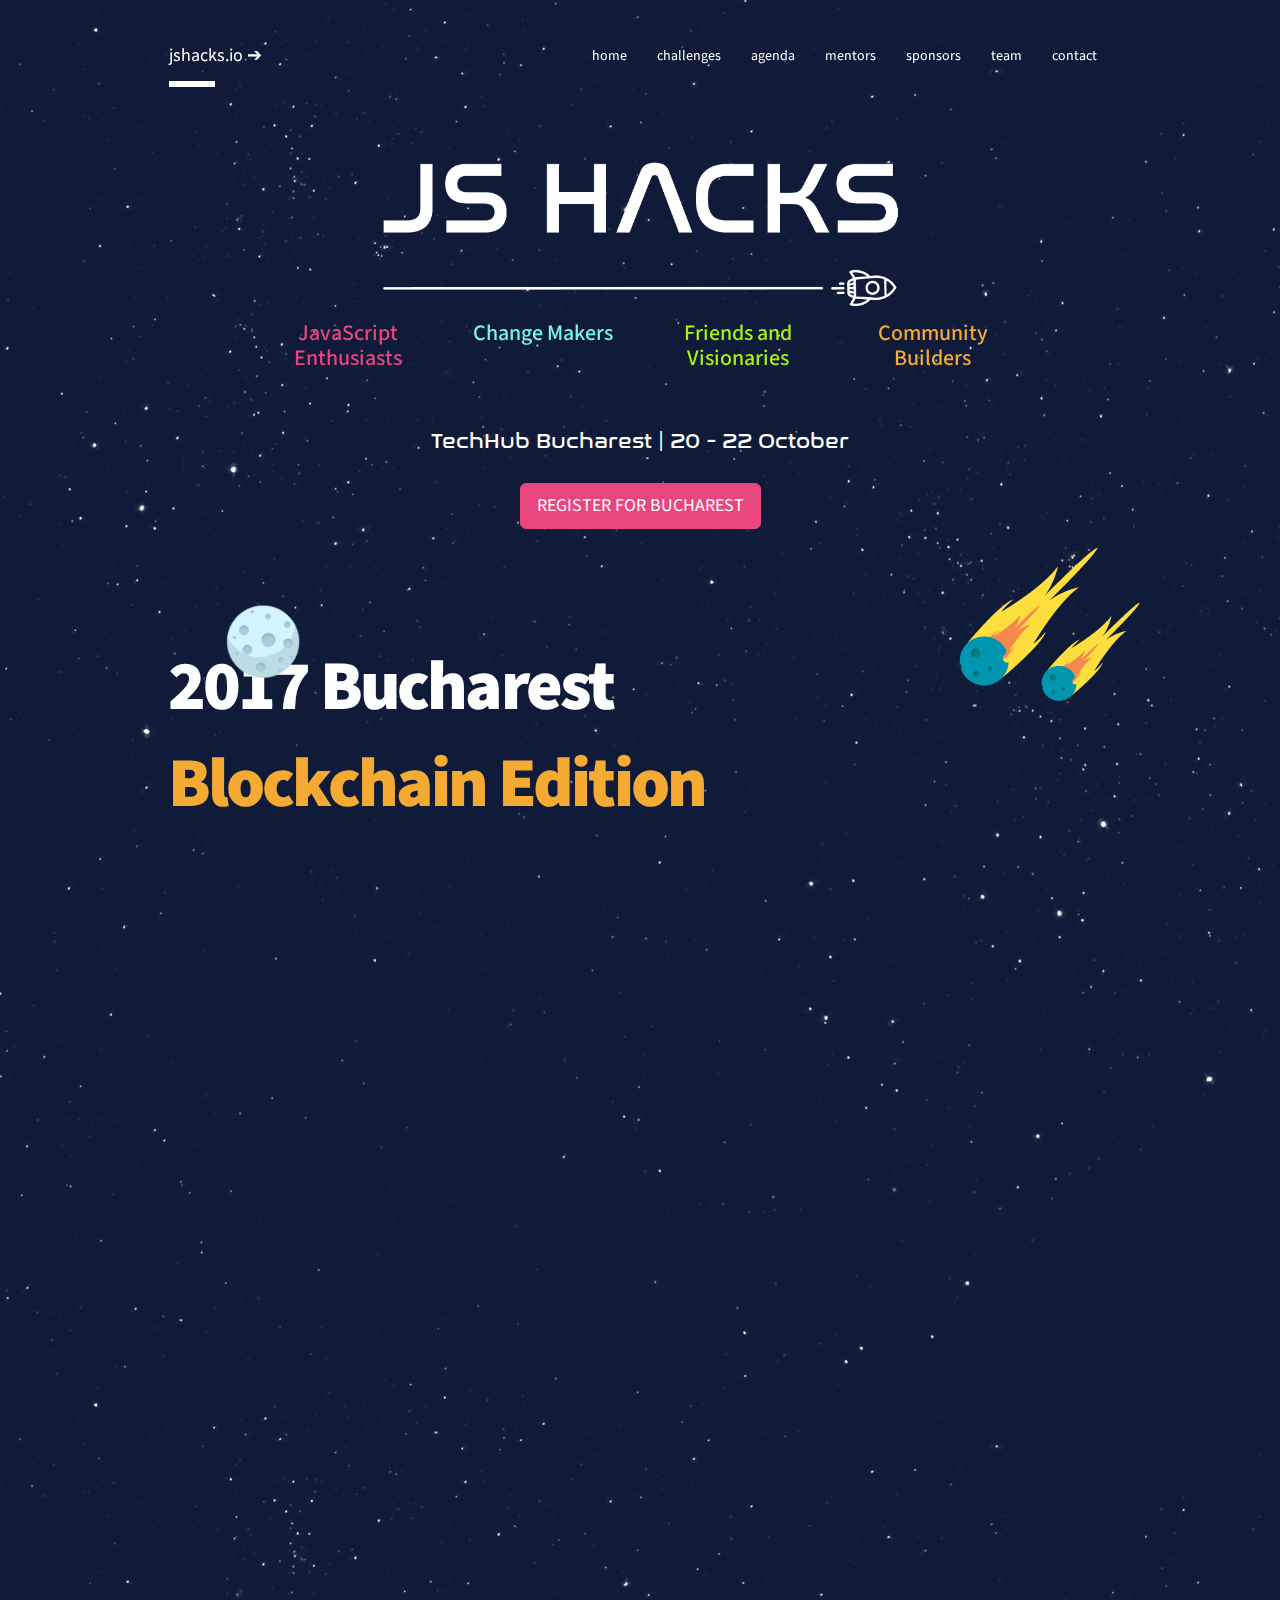
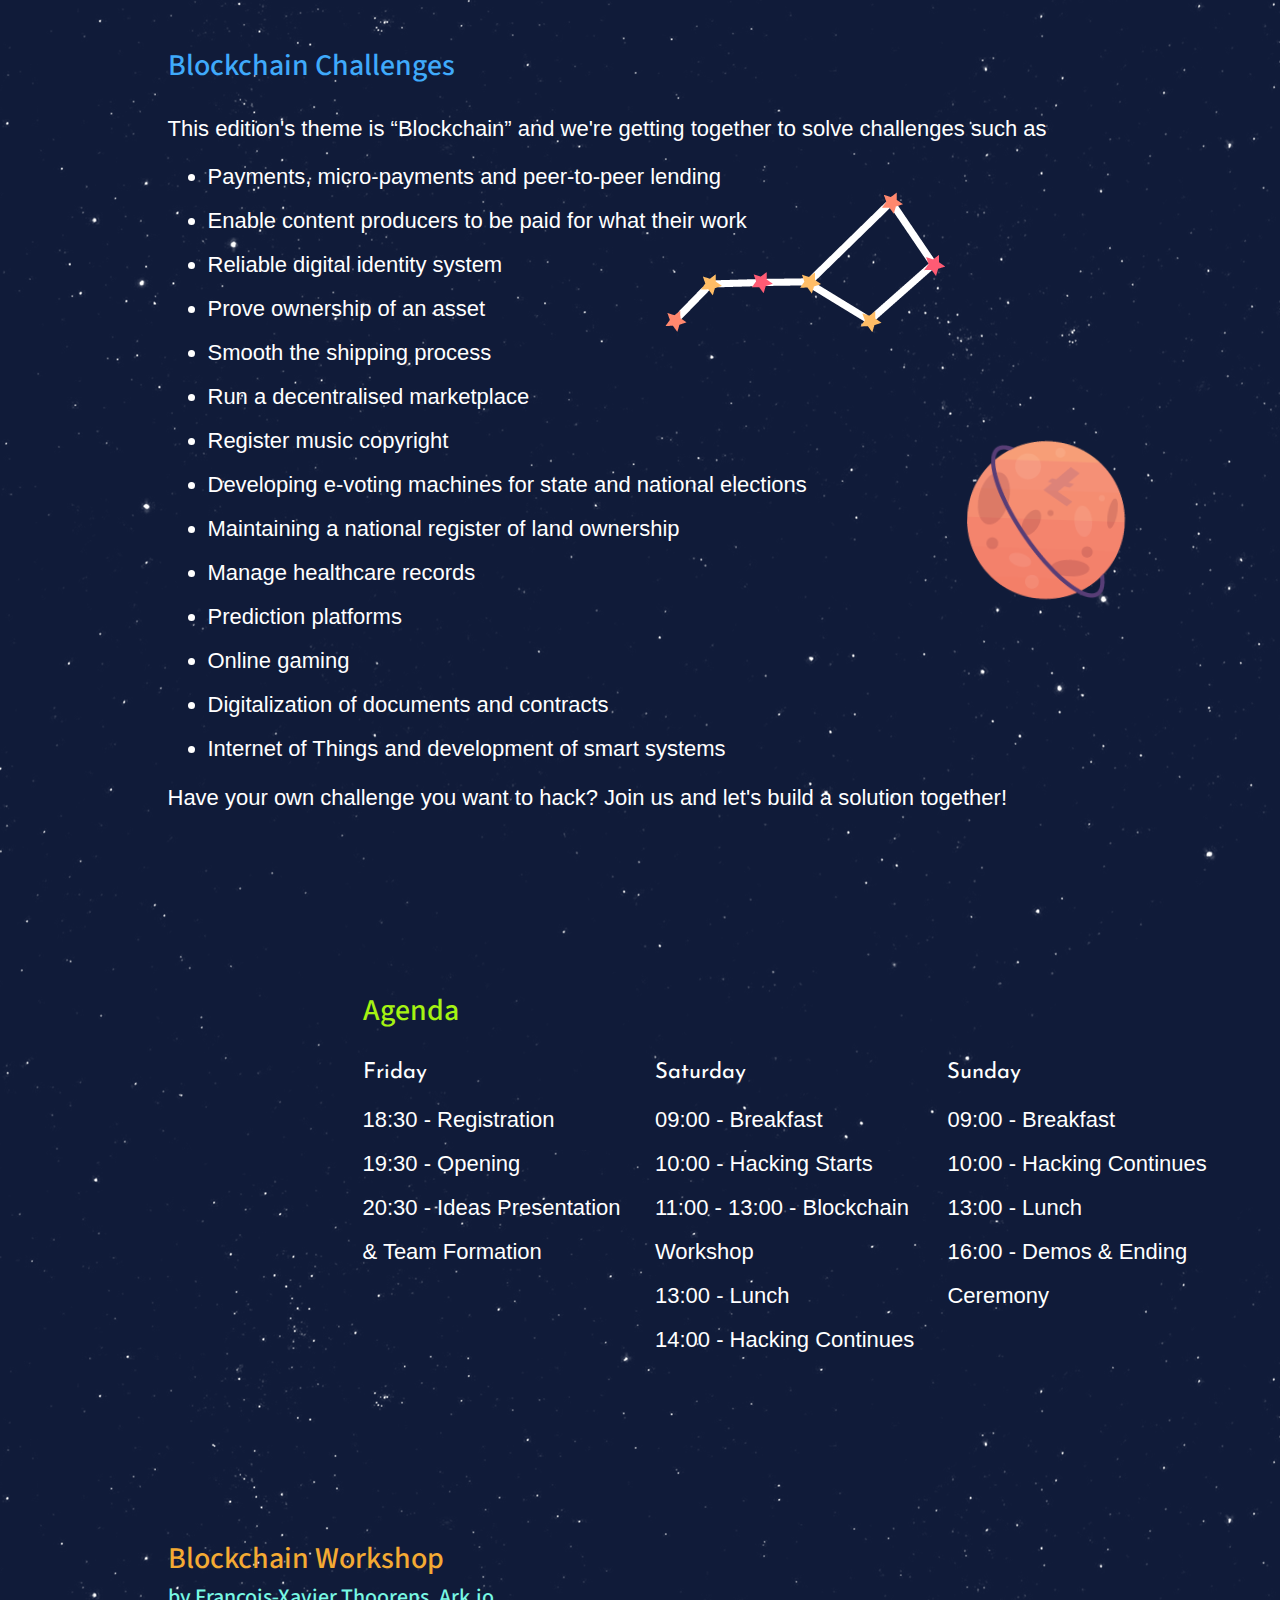
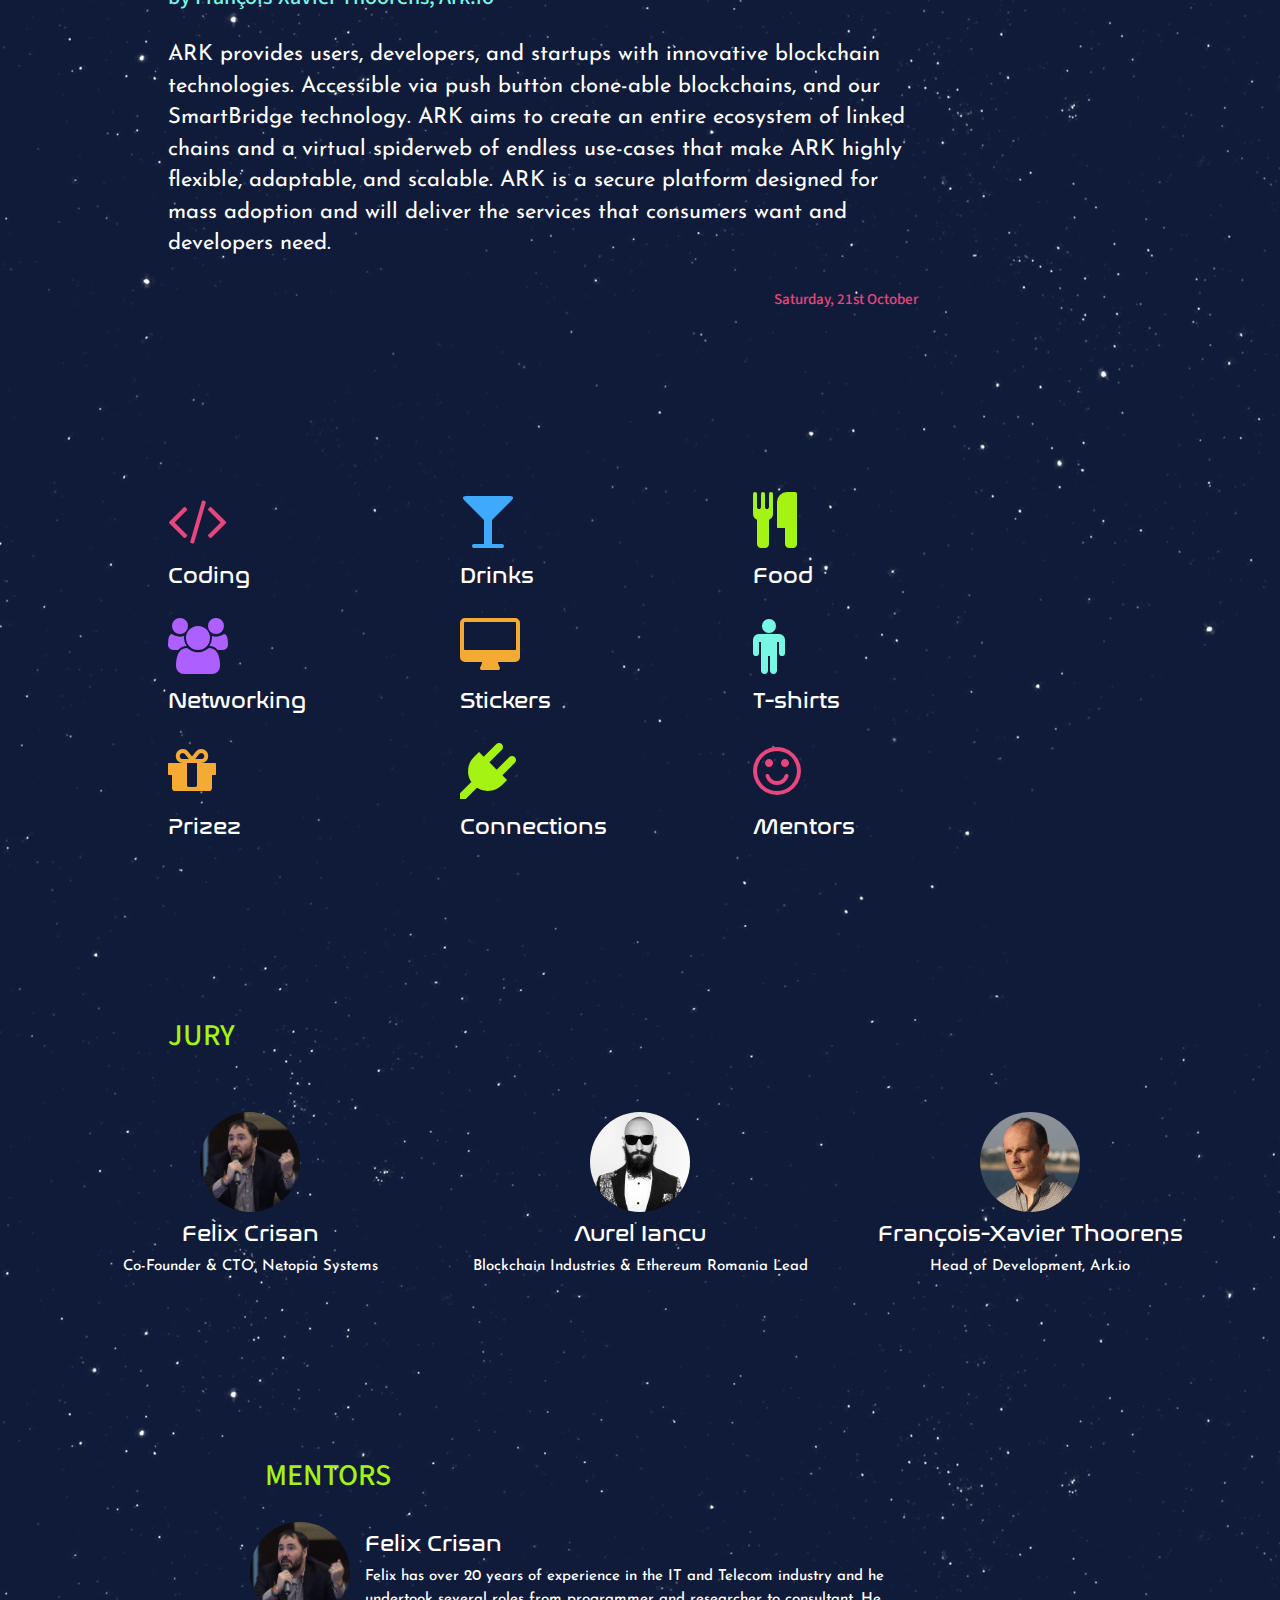
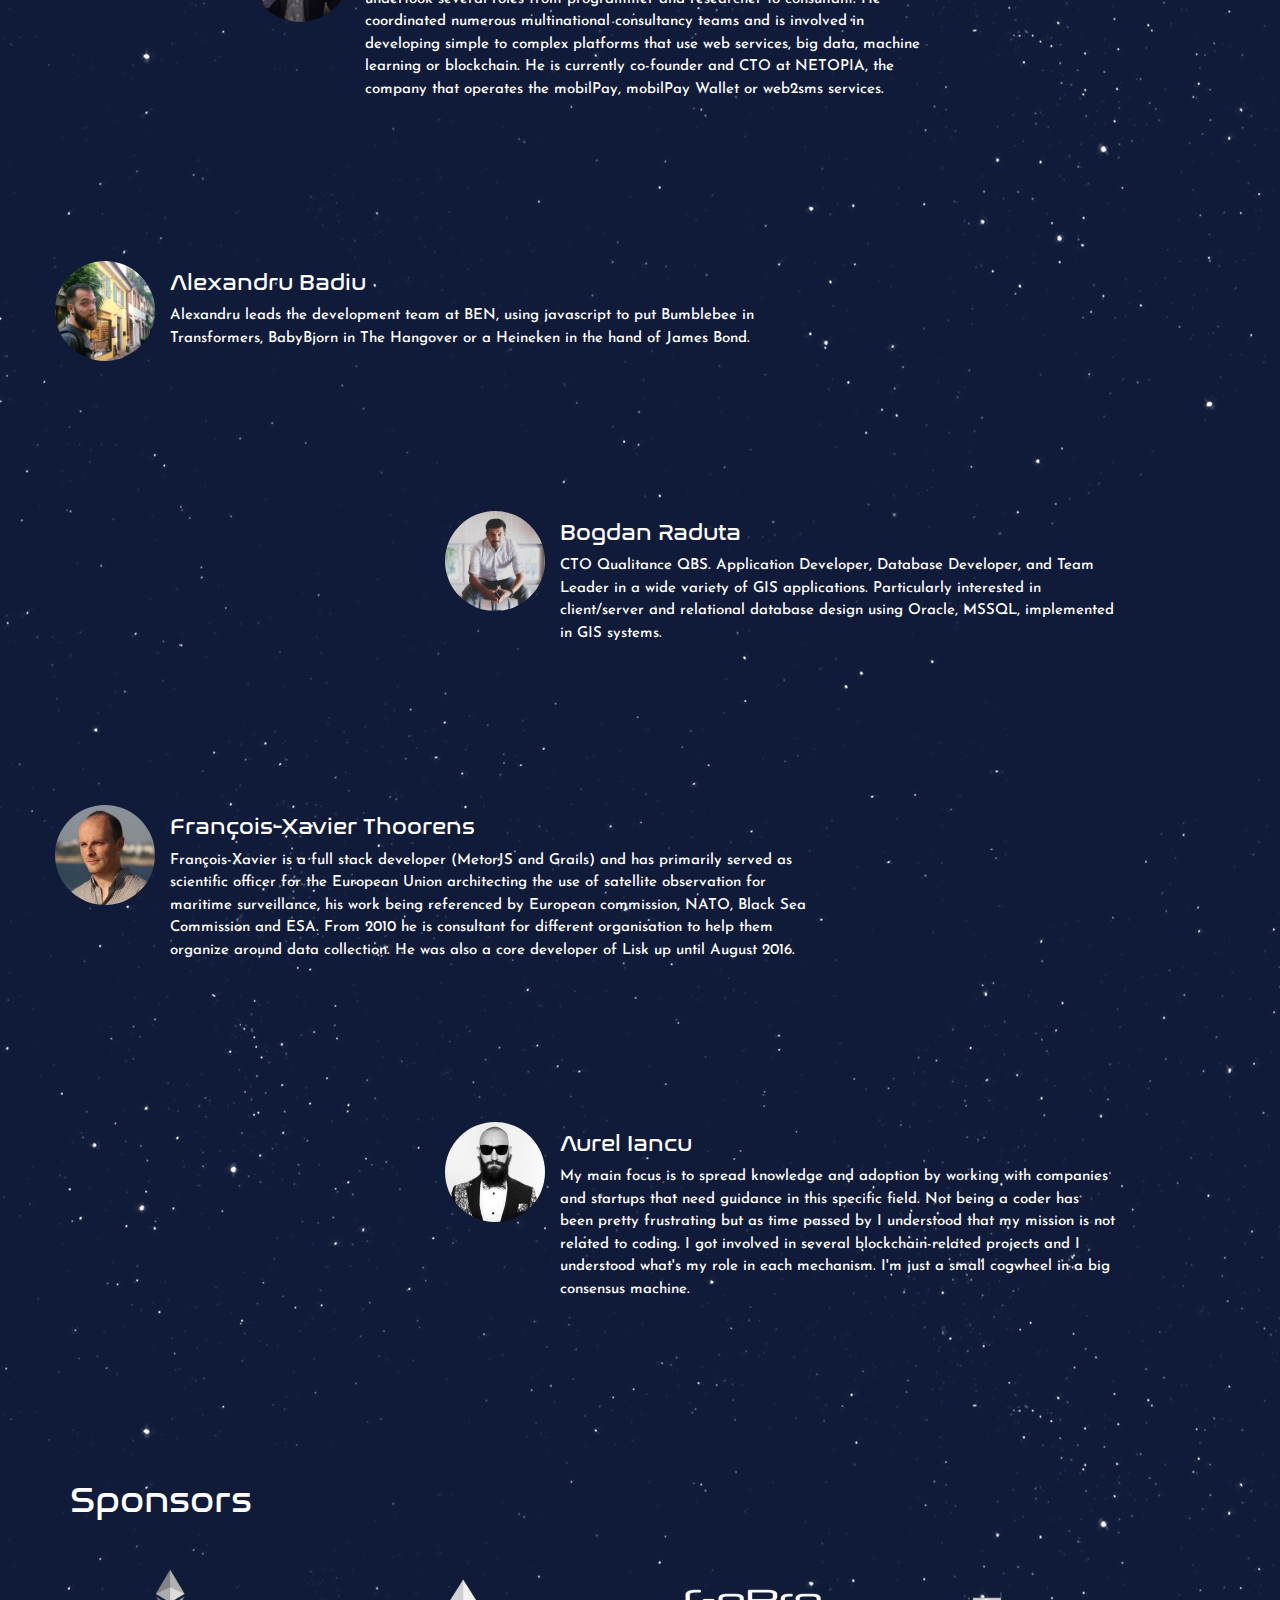
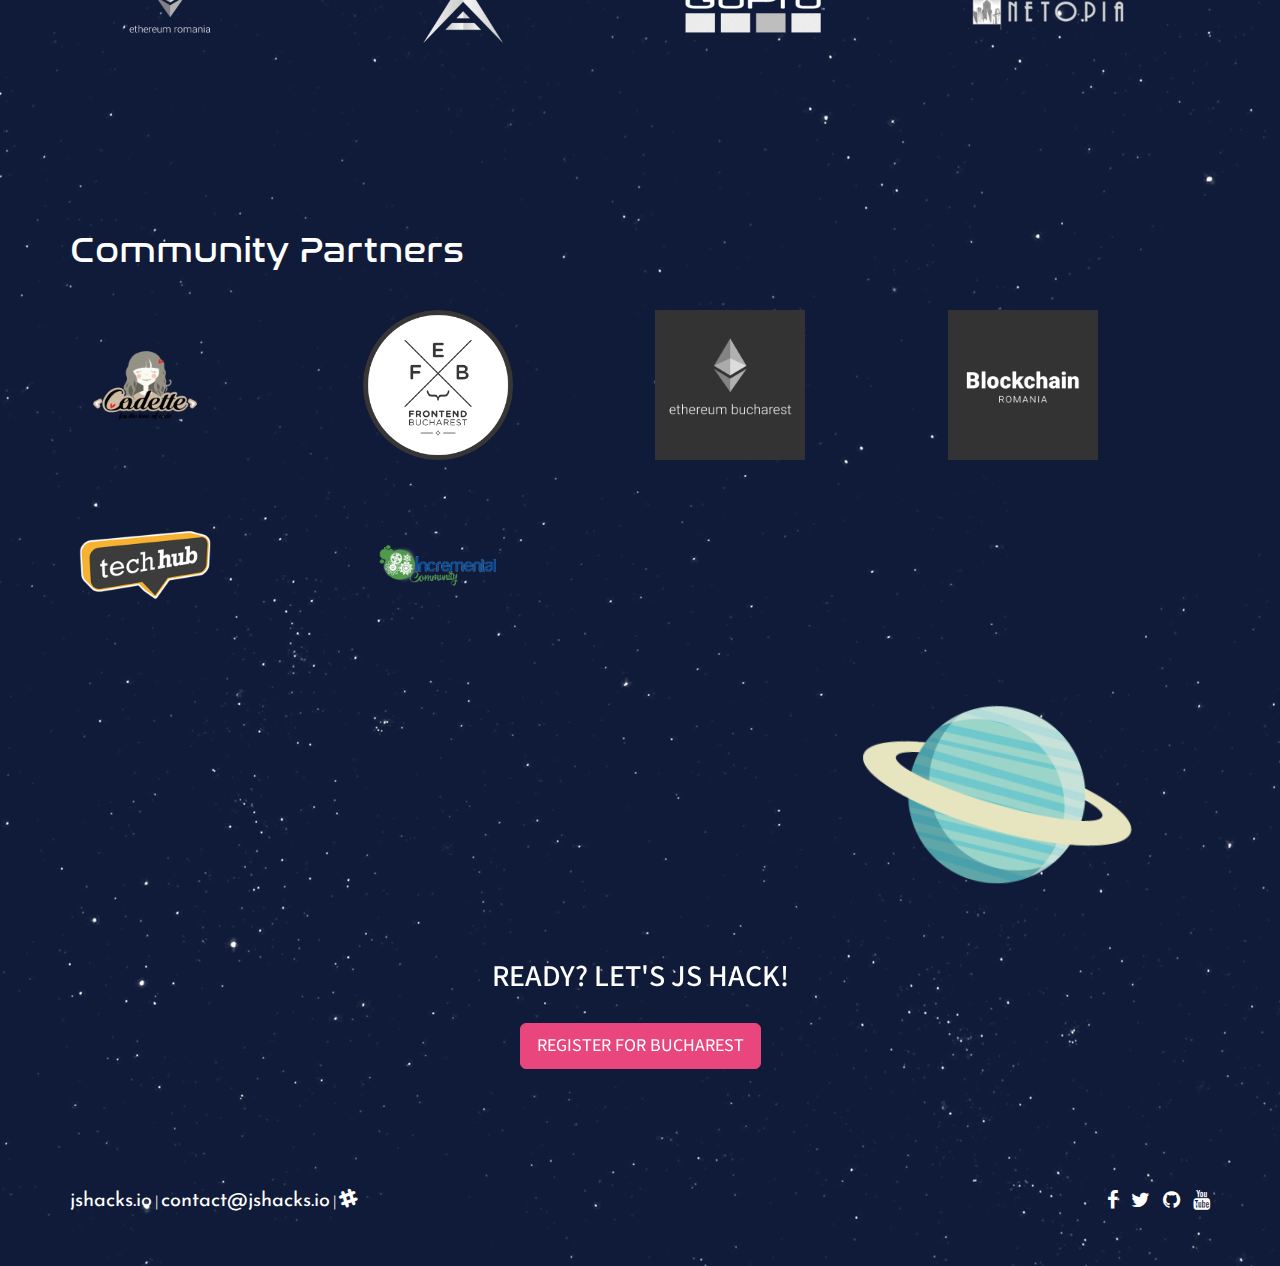
==== commit c7afbabb: "Merge branch 'content-additions' of https://github.com/jshacks/2017goodies into content-additions" ====
--- a/JSHacks2017/year/index.html
+++ b/JSHacks2017/year/index.html
@@ -9,25 +9,25 @@
 
   <meta name="author" content="JSHacks.io">
   <meta name="Title" content="JSHacks.io">
-  <meta name="description" content="Romanian first JavaScript hackathon" />
+  <meta name="description" content="JS Hacks is an umbrella event, hosting a series of local hackathons organized by developers for developers dedicated to all those passionate about JavaScript and innovation." />
   <meta name="keywords" content="community, javascript, hackathon, framework, bitcoin, blockchain, etherium, lisk, angularjs bucharest, jsgirls, bucharestjs"
   />
   <meta property="og:title" content="jshacks.io">
   <meta property="og:url" content="https://jshacks.io/" />
-  <meta property="og:description" content="Romanian first JavaScript hackathon" />
+  <meta property="og:description" content="JS Hacks is an umbrella event, hosting a series of local hackathons organized by developers for developers dedicated to all those passionate about JavaScript and innovation." />
   <meta name="Language" content="EN">
   <meta name="country" content="Romania">
 
   <!-- Schema.org markup for Google+ -->
   <meta itemprop="name" content="jshacks.io">
-  <meta itemprop="description" content="Romanian first JavaScript hackathon" />
+  <meta itemprop="description" content="JS Hacks is an umbrella event, hosting a series of local hackathons organized by developers for developers dedicated to all those passionate about JavaScript and innovation." />
   <meta itemprop="image" content="https://jshacks.io/img/cover.png">
 
   <!-- Twitter Card data -->
   <meta name="twitter:card" content="JSHacks.io">
   <meta name="twitter:site" content="@jshacksio" />
   <meta name="twitter:title" content="jshacks.io">
-  <meta name="twitter:description" content="Romanian first JavaScript hackathon" />
+  <meta name="twitter:description" content="JS Hacks is an umbrella event, hosting a series of local hackathons organized by developers for developers dedicated to all those passionate about JavaScript and innovation." />
   <meta name="twitter:creator" content="@jshacksio">
   <meta name="twitter:image:src" content="https://jshacks.io/img/cover.png">
 
@@ -36,7 +36,7 @@
   <meta property="og:type" content="post" />
   <meta property="og:url" content="https://jshacks.io/" />
   <meta property="og:image" content="https://jshacks.io/img/cover.png">
-  <meta property="og:description" content="Romanian first JavaScript hackathon" />
+  <meta property="og:description" content="JS Hacks is an umbrella event, hosting a series of local hackathons organized by developers for developers dedicated to all those passionate about JavaScript and innovation." />
   <meta property="og:site_name" content="JSHacks.io" />
 
   <link rel="shortcut icon" href="img/favicon.ico" type="image/x-icon">
@@ -523,23 +523,25 @@
               <h1 class="text-white font-nasa">Sponsors</h1>
             </div>
             <div class="col-md-3 col-sm-6 col-xs-6 mt-30 index-5">
+              <img src="img/sponsors/ethereum-romania.png" class="sponsorimg" />
+            </div>
+            <div class="col-md-3 col-sm-6 col-xs-6 mt-30 index-5">
+              <a href="https://ark.io/">
+                <img src="img/sponsors/the-ark.png" class="sponsorimg" />
+              </a>
+            </div>
+            <div class="col-md-3 col-sm-6 col-xs-6 mt-30 index-5">
               <a href="https://gopro.com/">
                     <img src="img/sponsors/go-pro.png" class="sponsorimg" />
                   </a>
             </div>
-            <div class="col-md-3 col-sm-6 col-xs-6 mt-30 index-5">
-              <a href="https://ark.io/">
-                      <img src="img/sponsors/the-ark.png" class="sponsorimg" />
-                    </a>
-            </div>
+
             <div class="col-md-3 col-sm-6 col-xs-6 mt-30 index-5">
               <a href="https://www.facebook.com/jsgirlsro/">
                     <img src="img/sponsors/netopia_logo.png" class="sponsorimg" />
                   </a>
             </div>
-            <div class="col-md-3 col-sm-6 col-xs-6 mt-30 index-5">
-              <img src="img/sponsors/ethereum-romania.png" class="sponsorimg" />
-            </div>
+
           </div>
 
           <!-- community partners -->
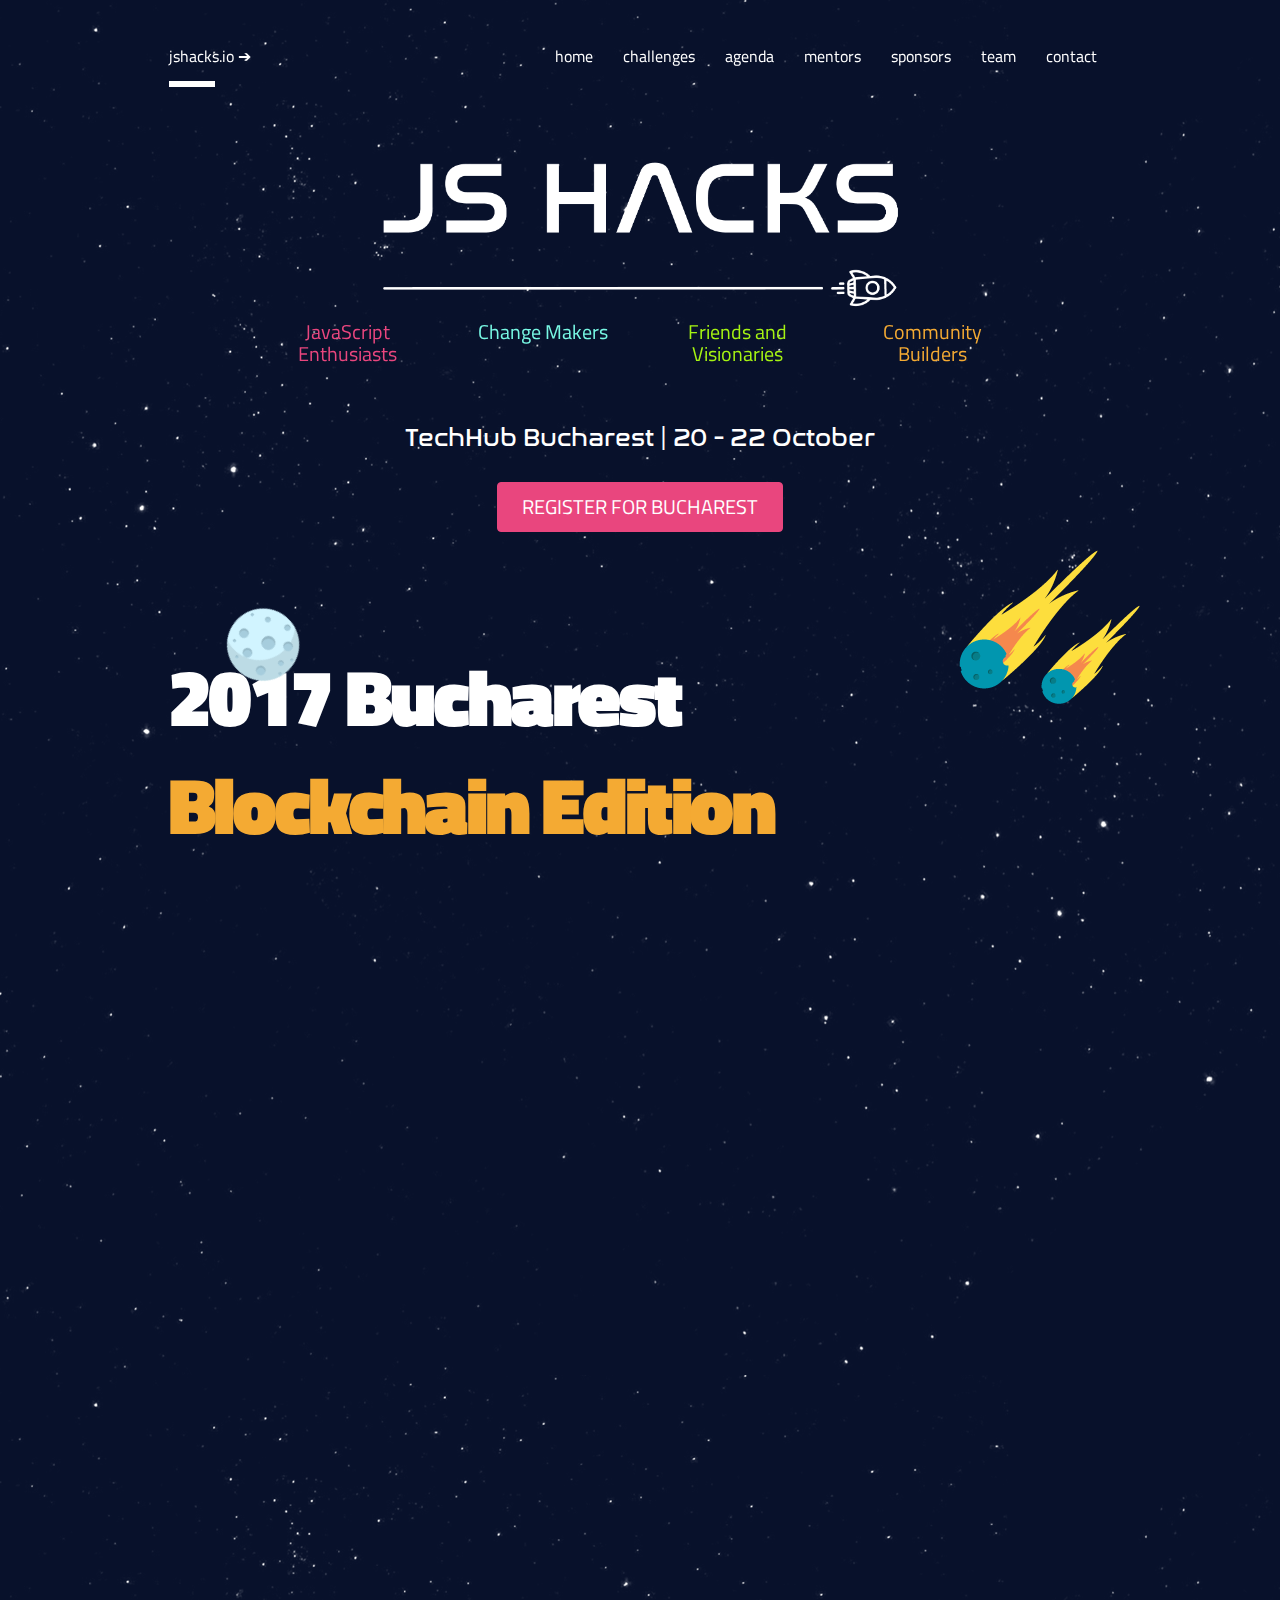
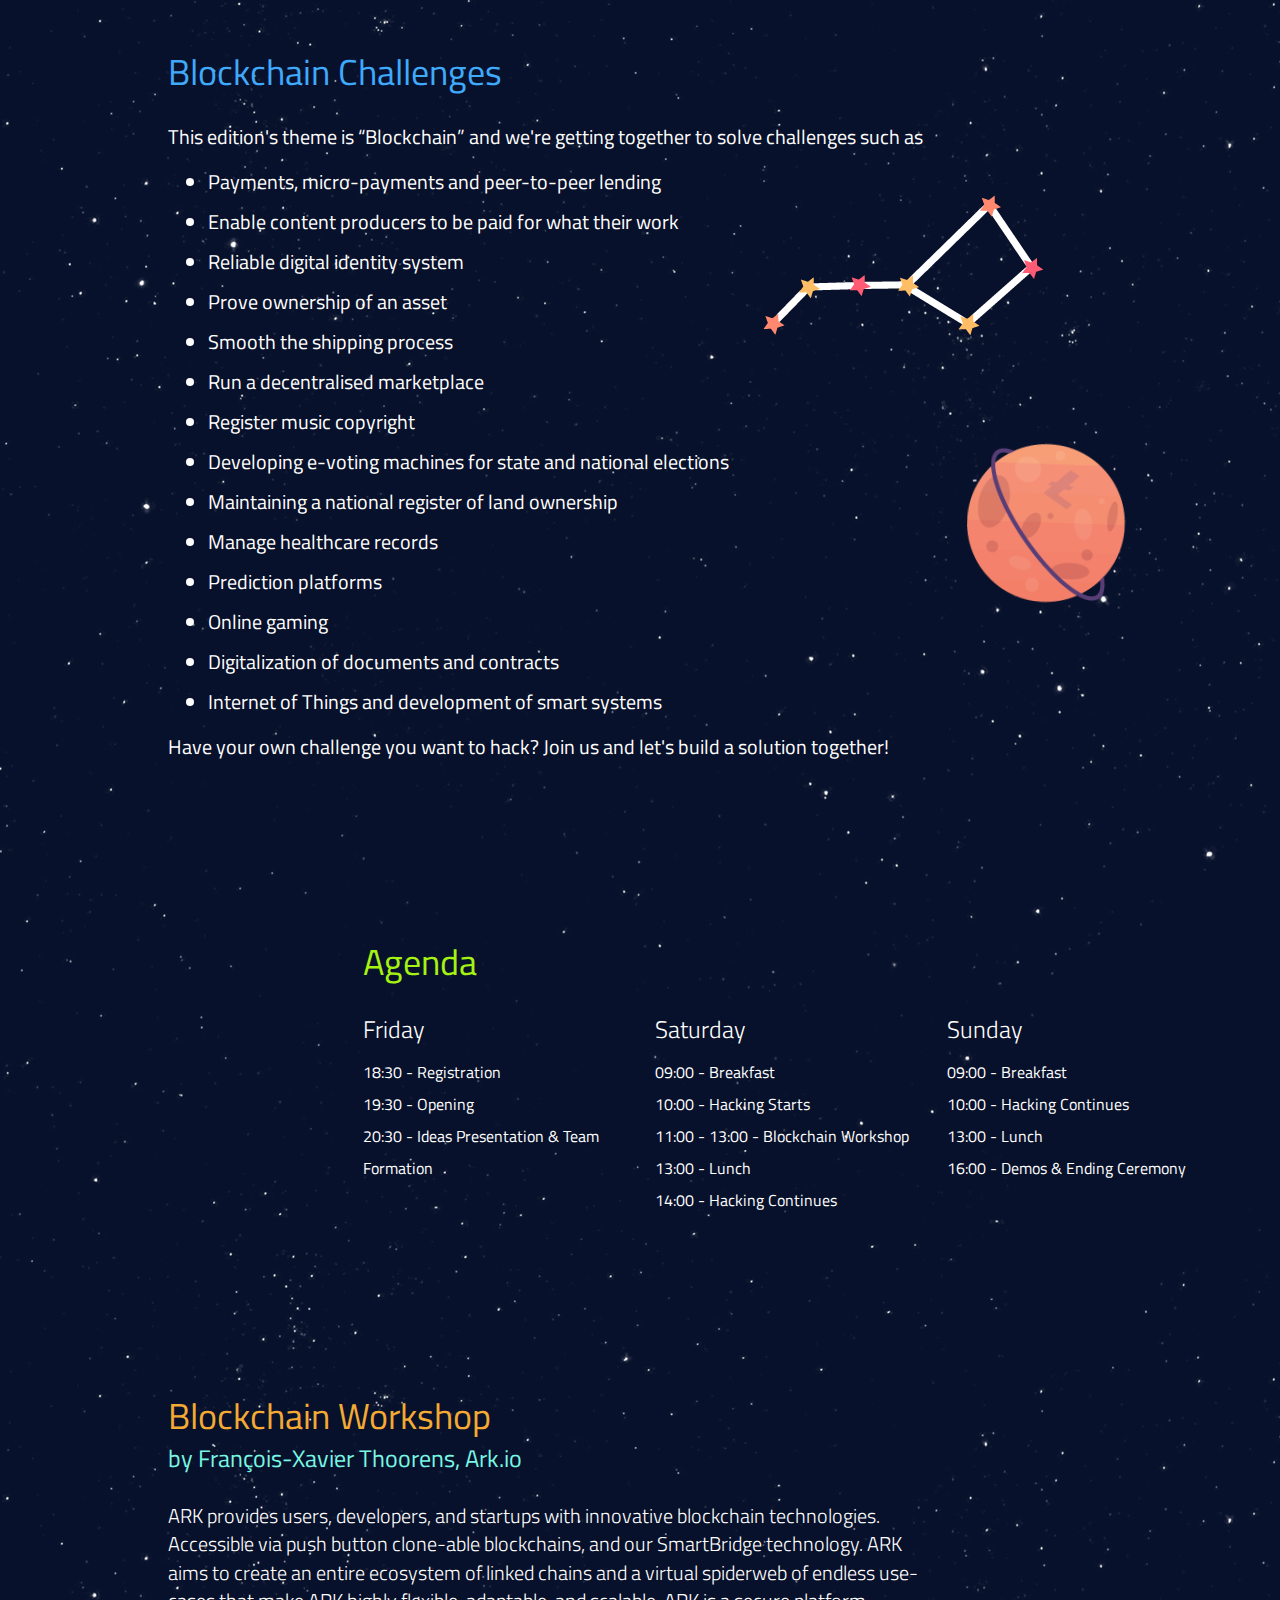
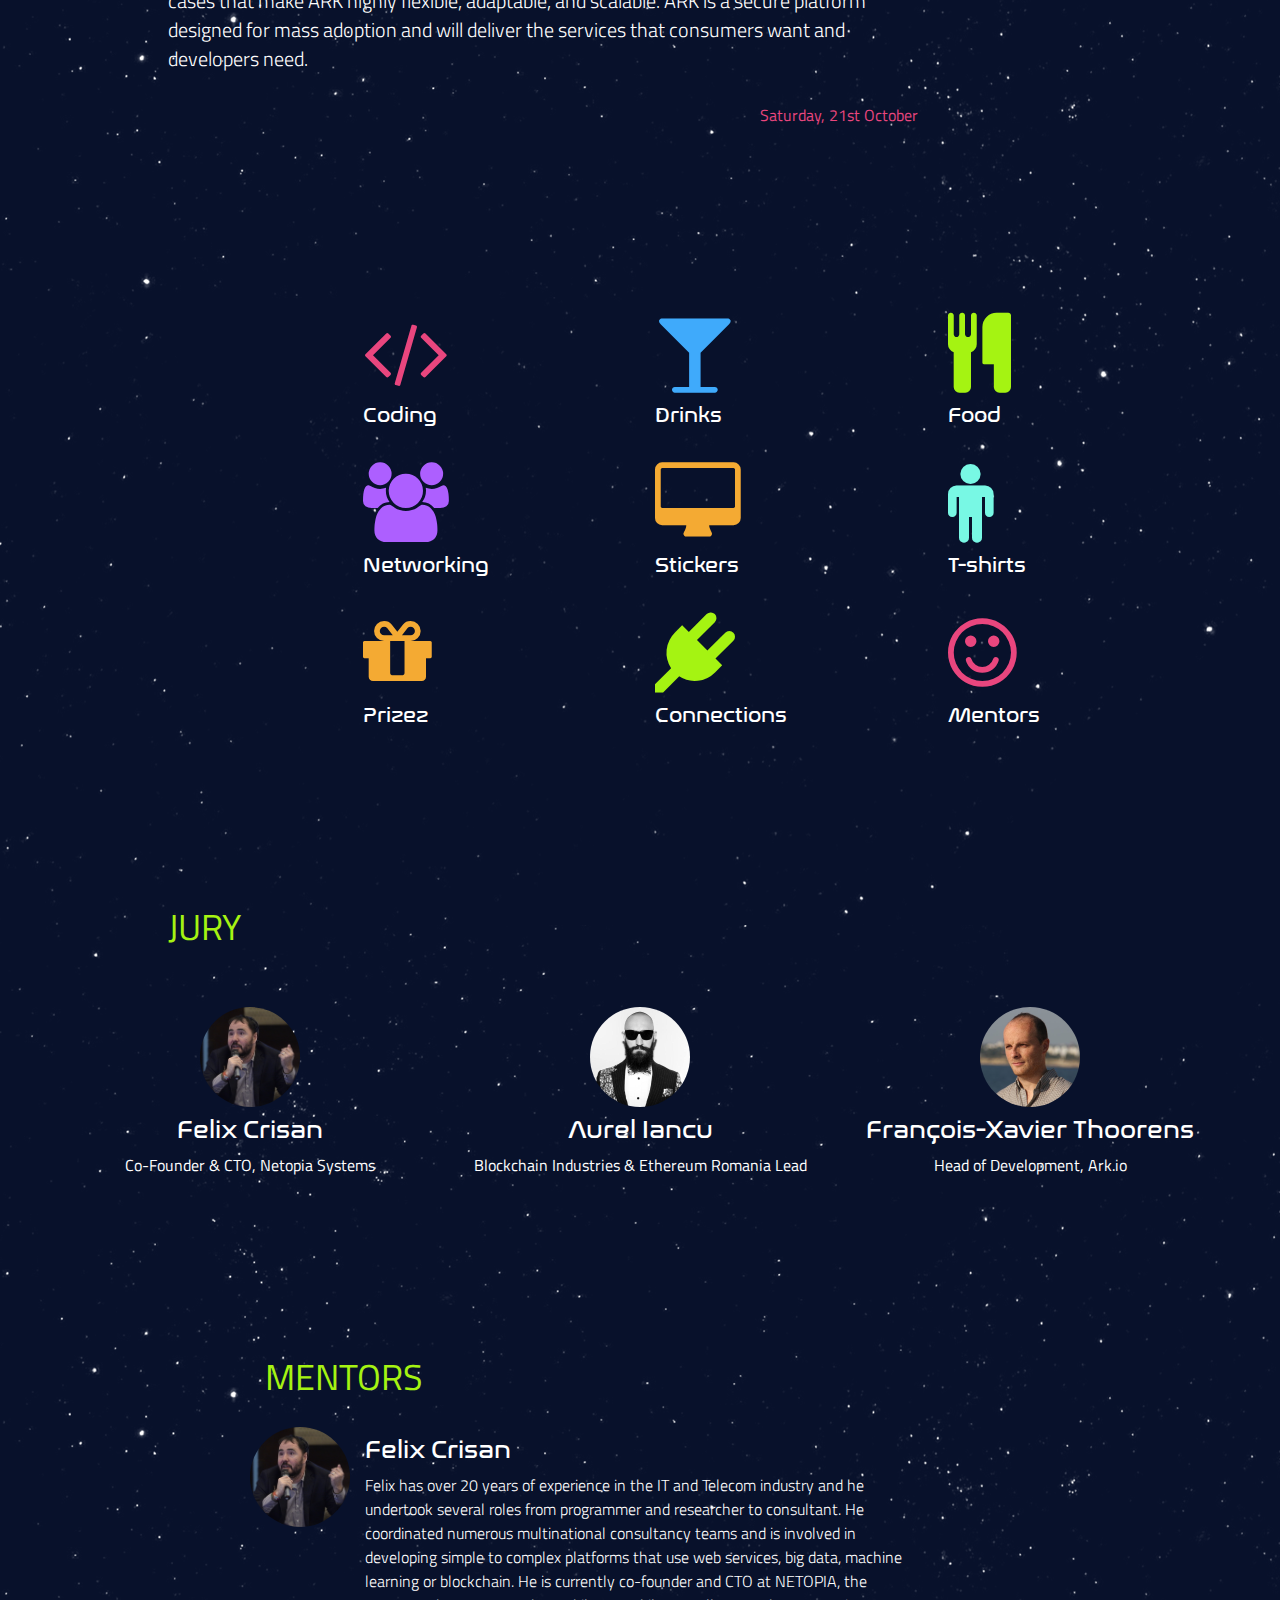
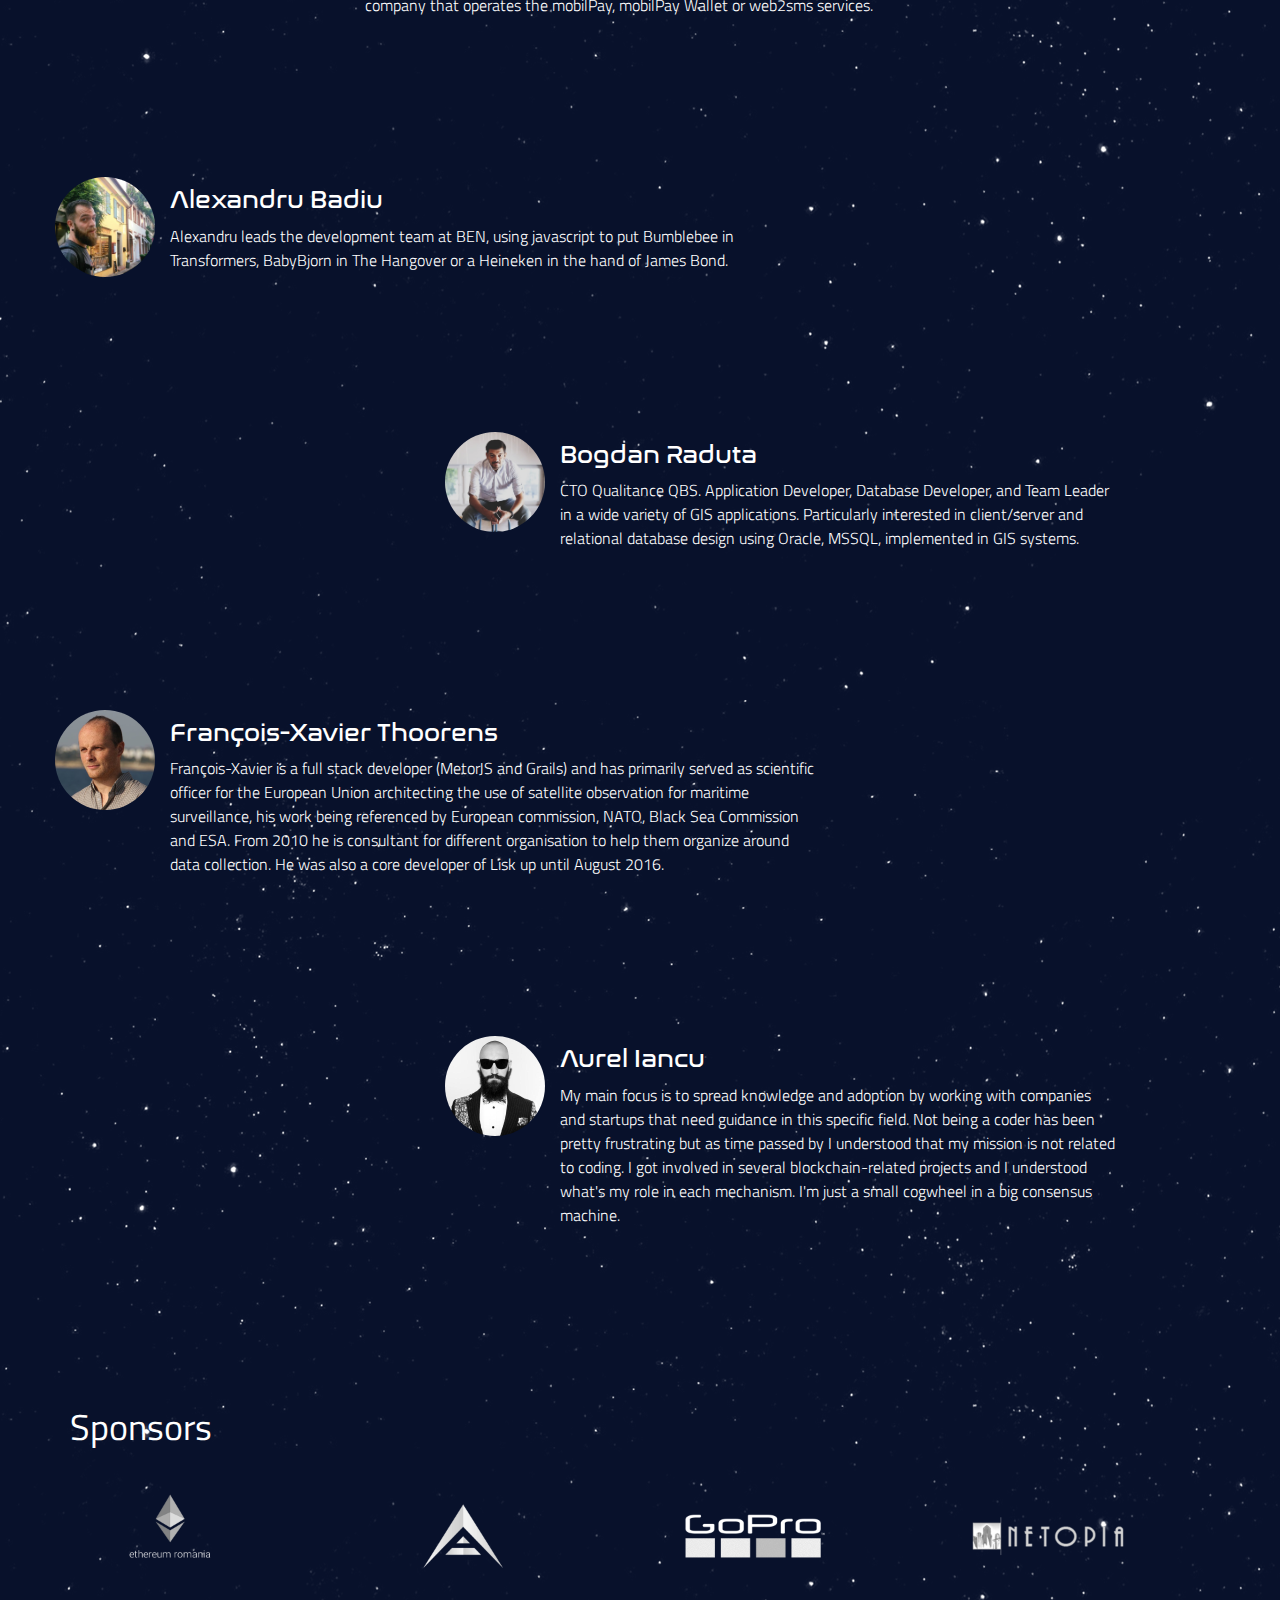
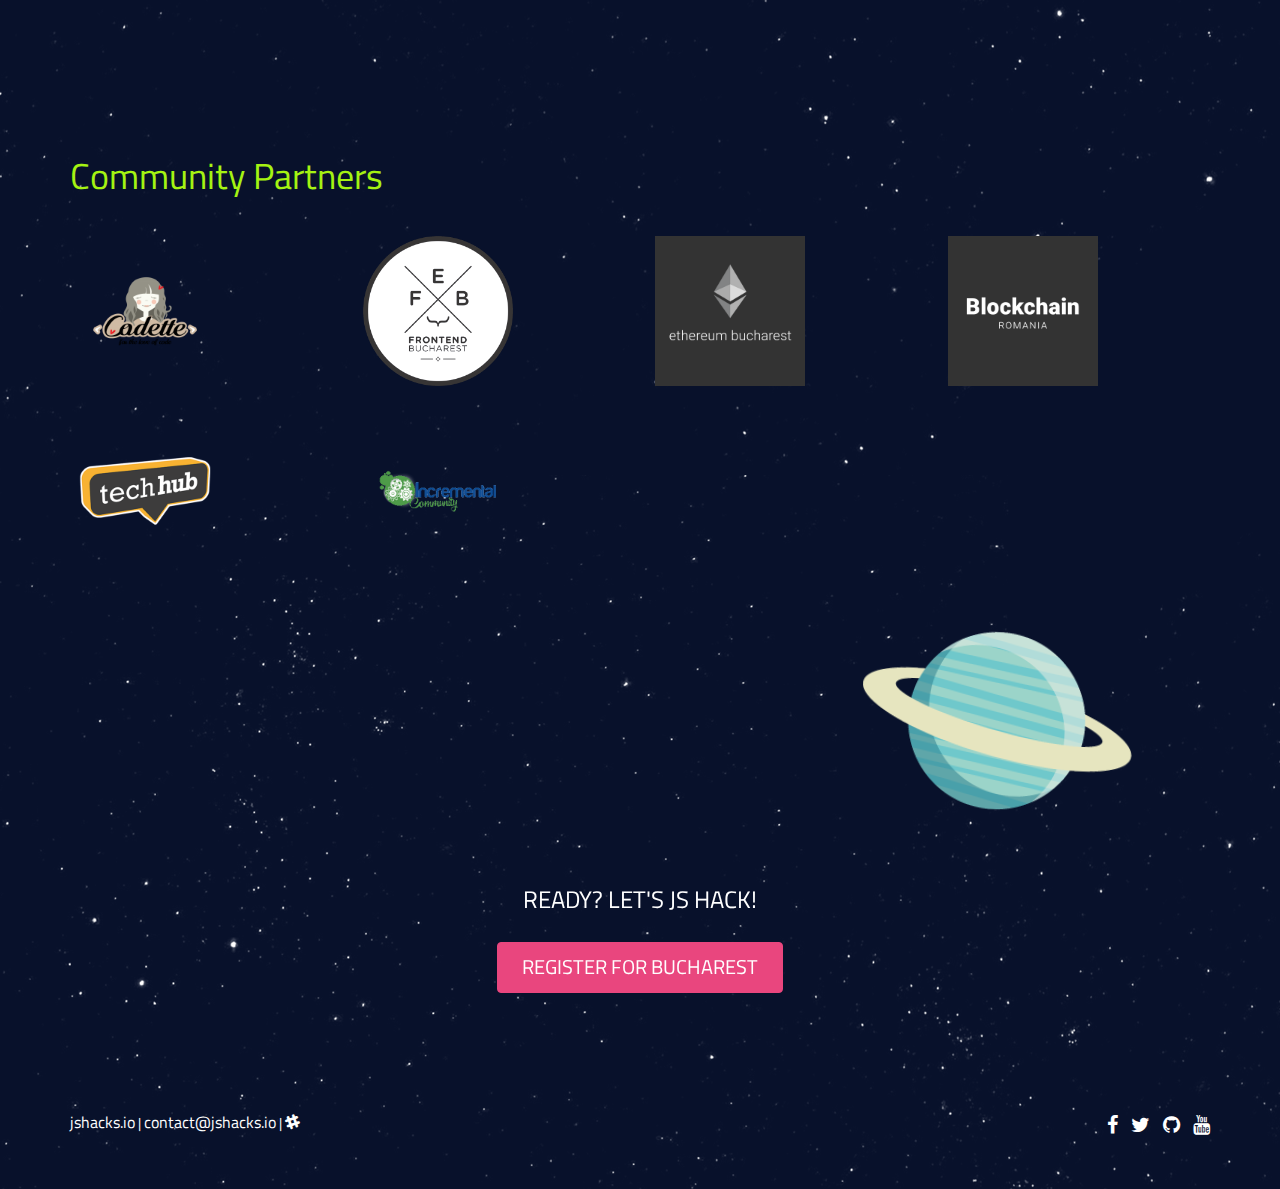
==== commit eb0b2b37: "add fixed typography and styling" ====
--- a/JSHacks2017/year/index.html
+++ b/JSHacks2017/year/index.html
@@ -9,25 +9,29 @@
 
   <meta name="author" content="JSHacks.io">
   <meta name="Title" content="JSHacks.io">
-  <meta name="description" content="JS Hacks is an umbrella event, hosting a series of local hackathons organized by developers for developers dedicated to all those passionate about JavaScript and innovation." />
+  <meta name="description" content="JS Hacks is an umbrella event, hosting a series of local hackathons organized by developers for developers dedicated to all those passionate about JavaScript and innovation."
+  />
   <meta name="keywords" content="community, javascript, hackathon, framework, bitcoin, blockchain, etherium, lisk, angularjs bucharest, jsgirls, bucharestjs"
   />
   <meta property="og:title" content="jshacks.io">
   <meta property="og:url" content="https://jshacks.io/" />
-  <meta property="og:description" content="JS Hacks is an umbrella event, hosting a series of local hackathons organized by developers for developers dedicated to all those passionate about JavaScript and innovation." />
+  <meta property="og:description" content="JS Hacks is an umbrella event, hosting a series of local hackathons organized by developers for developers dedicated to all those passionate about JavaScript and innovation."
+  />
   <meta name="Language" content="EN">
   <meta name="country" content="Romania">
 
   <!-- Schema.org markup for Google+ -->
   <meta itemprop="name" content="jshacks.io">
-  <meta itemprop="description" content="JS Hacks is an umbrella event, hosting a series of local hackathons organized by developers for developers dedicated to all those passionate about JavaScript and innovation." />
+  <meta itemprop="description" content="JS Hacks is an umbrella event, hosting a series of local hackathons organized by developers for developers dedicated to all those passionate about JavaScript and innovation."
+  />
   <meta itemprop="image" content="https://jshacks.io/img/cover.png">
 
   <!-- Twitter Card data -->
   <meta name="twitter:card" content="JSHacks.io">
   <meta name="twitter:site" content="@jshacksio" />
   <meta name="twitter:title" content="jshacks.io">
-  <meta name="twitter:description" content="JS Hacks is an umbrella event, hosting a series of local hackathons organized by developers for developers dedicated to all those passionate about JavaScript and innovation." />
+  <meta name="twitter:description" content="JS Hacks is an umbrella event, hosting a series of local hackathons organized by developers for developers dedicated to all those passionate about JavaScript and innovation."
+  />
   <meta name="twitter:creator" content="@jshacksio">
   <meta name="twitter:image:src" content="https://jshacks.io/img/cover.png">
 
@@ -36,7 +40,8 @@
   <meta property="og:type" content="post" />
   <meta property="og:url" content="https://jshacks.io/" />
   <meta property="og:image" content="https://jshacks.io/img/cover.png">
-  <meta property="og:description" content="JS Hacks is an umbrella event, hosting a series of local hackathons organized by developers for developers dedicated to all those passionate about JavaScript and innovation." />
+  <meta property="og:description" content="JS Hacks is an umbrella event, hosting a series of local hackathons organized by developers for developers dedicated to all those passionate about JavaScript and innovation."
+  />
   <meta property="og:site_name" content="JSHacks.io" />
 
   <link rel="shortcut icon" href="img/favicon.ico" type="image/x-icon">
@@ -46,8 +51,7 @@
   <link rel="stylesheet" href="css/style.css">
 
   <!-- Source Sans Pro -->
-  <link href='https://fonts.googleapis.com/css?family=Source+Sans+Pro:600,700,900' rel='stylesheet' type='text/css'>
-  <link href="https://fonts.googleapis.com/css?family=Josefin+Sans" rel="stylesheet">
+  <link href="https://fonts.googleapis.com/css?family=Titillium+Web:300,400,700" rel="stylesheet">
 
   <!-- Booooooootstrap -->
   <link rel="stylesheet" href="css/bootstrap.min.css">
@@ -79,10 +83,10 @@
               <nav class="navbar navbar-transparent mt-30">
                 <div class="container-fluid">
                   <div class="navbar-header">
-                    <a class="navbar-brand" href="https://jshacks.io/">jshacks.io <span> ➔ </span></a>
+                    <a class="navbar-brand f5" href="https://jshacks.io/">jshacks.io <span> ➔ </span></a>
                     <div class="white-block"></div>
                   </div>
-                  <ul class="nav navbar-nav pull-right">
+                  <ul class="nav navbar-nav pull-right f5">
                     <li class="active"><a href="#">home</a></li>
                     <li><a href="#challenges">challenges</a></li>
                     <li><a href="#agenda">agenda</a></li>
@@ -106,26 +110,26 @@
         <div class="subtitle">
           <div class="row text-center fadein">
             <div class="col-md-offset-2 col-md-2" itemprop="description">
-              <h4 class="text-pink">JavaScript Enthusiasts </h4>
+              <h4 class="f4 text-pink">JavaScript Enthusiasts </h4>
             </div>
             <div class="col-md-2">
-              <h4 class="text-turquoise">Change Makers </h4>
+              <h4 class="f4 text-turquoise">Change Makers </h4>
             </div>
             <div class="col-md-2">
-              <h4 class="text-green">Friends and Visionaries </h4>
+              <h4 class="f4 text-green">Friends and Visionaries </h4>
             </div>
             <div class="col-md-2">
-              <h4 class="text-orange">Community Builders </h4>
+              <h4 class="f4 text-orange">Community Builders </h4>
             </div>
           </div>
         </div>
         <div class="cta">
           <div class="row index-5 text-center mt-30">
             <div class="col-md-12">
-              <h3 class="mb-30 font-nasa">TechHub Bucharest | 20 - 22 October</h3>
+              <h3 class="mb-30 font-nasa f3">TechHub Bucharest | 20 - 22 October</h3>
             </div>
             <div class="col-md-4 col-md-offset-4">
-              <a href="http://bit.ly/Bucharest-JSHacks2017" class="btn btn-lg btn-pink">REGISTER FOR BUCHAREST</a>
+              <a href="http://bit.ly/Bucharest-JSHacks2017" class="btn btn-xl btn-pink f4">REGISTER FOR BUCHAREST</a>
             </div>
           </div>
         </div>
@@ -140,8 +144,8 @@
         <div class="container">
           <div class="row">
             <div class="col-md-offset-1 col-md-11">
-              <h2 class="rellax" data-rellax-speed="-3">2017 Bucharest</h2>
-              <h2 class="rellax text-orange" data-rellax-speed="-3">Blockchain Edition</h2>
+              <h2 class="rellax f-subheadline" data-rellax-speed="-4">2017 Bucharest</h2>
+              <h2 class="rellax f-subheadline text-orange" data-rellax-speed="-4">Blockchain Edition</h2>
             </div>
           </div>
         </div>
@@ -152,7 +156,7 @@
           <div class="row">
 
             <div class="col-xs-offset-5 col-md-offset-1 col-md-2 visible-md-block visible-lg-block">
-              <div class="rellax" data-rellax-speed="2" style="transform: rotate(45deg)" ;>
+              <div class="rellax" data-rellax-speed="3" style="transform: rotate(45deg)" ;>
                 <img src="img/moons/moon2.png" />
               </div>
 
@@ -192,8 +196,8 @@
         <div class="container">
           <div class="row">
 
-            <div class="col-md-offset-6 col-md-2">
-              <div class="rellax" data-rellax-speed="5">
+            <div class="col-md-offset-7 col-md-2">
+              <div class="rellax" data-rellax-speed="7">
                 <img src="img/moons/moon3.png" />
               </div>
             </div>
@@ -218,11 +222,11 @@
           <!-- challenges -->
           <div class="row mb-30">
             <div class="col-md-offset-1 col-md-11">
-              <h3 class="text-blue mb-30">Blockchain Challenges</h3>
-
-              <h5 class="body-font">This edition's theme is “Blockchain” and we're getting together to solve challenges such as </h5>
-
-              <ul class="body-font">
+              <h3 class="text-blue mb-30 f2">Blockchain Challenges</h3>
+
+              <h5 class="f4">This edition's theme is “Blockchain” and we're getting together to solve challenges such as </h5>
+
+              <ul class="f4">
                 <li>Payments, micro-payments and peer-to-peer lending</li>
                 <li> Enable content producers to be paid for what their work</li>
                 <li>Reliable digital identity system</li>
@@ -238,7 +242,7 @@
                 <li>Digitalization of documents and contracts</li>
                 <li>Internet of Things and development of smart systems</li>
               </ul>
-              <h5 class="body-font">
+              <h5 class="f4">
                 Have your own challenge you want to hack? Join us and let's build a solution together!
               </h5>
             </div>
@@ -247,13 +251,13 @@
           <!-- agenda -->
           <div class="row mt-150" id="agenda">
             <div class="col-md-offset-3 col-md-9">
-              <h3 class="text-green mb-30">Agenda</h3>
+              <h3 class="text-green mb-30 f2">Agenda</h3>
               <div class="row">
                 <div class="col-md-4">
-                  <p>
+                  <p class="f3">
                     Friday
                   </p>
-                  <ul class="list-unstyled body-font">
+                  <ul class="list-unstyled f5">
                     <li>
                       18:30 - Registration
                     </li>
@@ -266,10 +270,10 @@
                   </ul>
                 </div>
                 <div class="col-md-4">
-                  <p>
+                  <p class="f3">
                     Saturday
                   </p>
-                  <ul class="list-unstyled body-font">
+                  <ul class="list-unstyled f5">
                     <li>
                       09:00 - Breakfast
                     </li>
@@ -288,10 +292,10 @@
                   </ul>
                 </div>
                 <div class="col-md-4">
-                  <p>
+                  <p class="f3">
                     Sunday
                   </p>
-                  <ul class="list-unstyled body-font">
+                  <ul class="list-unstyled f5">
                     <li>
                       09:00 - Breakfast
                     </li>
@@ -313,65 +317,65 @@
           <!-- workshop -->
           <div class="row">
             <div class="col-md-offset-1 col-md-8 mt-150">
-              <h3 class="text-orange">Blockchain Workshop</h3>
-              <h4 class="text-turquoise mb-30">by François-Xavier Thoorens, Ark.io</h4>
-              <p>
+              <h3 class="text-orange f2">Blockchain Workshop</h3>
+              <h4 class="text-turquoise mb-30 f3">by François-Xavier Thoorens, Ark.io</h4>
+              <p class="f4">
                 ARK provides users, developers, and startups with innovative blockchain technologies. Accessible via push button clone-able
                 blockchains, and our SmartBridge technology. ARK aims to create an entire ecosystem of linked chains and
                 a virtual spiderweb of endless use-cases that make ARK highly flexible, adaptable, and scalable. ARK is a
                 secure platform designed for mass adoption and will deliver the services that consumers want and developers
                 need.
               </p>
-              <h5 class="text-pink mt-30 text-right">Saturday, 21st October</h5>
+              <h5 class="text-pink mt-30 text-right f5">Saturday, 21st October</h5>
             </div>
           </div>
 
           <!-- goodies -->
           <div class="row mt-150">
-            <div class="col-md-3 col-md-offset-1 col-sm-6 col-xs-6">
-              <h3 class="f-4em text-pink"><i class="fa fa-code" aria-hidden="true"></i></h3>
-              <h4 class="font-nasa">Coding</h4>
+            <div class="col-md-3 col-md-offset-3 col-sm-6 col-xs-6">
+              <h3 class="f-5 text-pink"><i class="fa fa-code" aria-hidden="true"></i></h3>
+              <h4 class="font-nasa f4">Coding</h4>
             </div>
             <div class="col-md-3 col-sm-6 col-xs-6">
-              <h3 class="f-4em text-blue"><i class="fa fa-glass" aria-hidden="true"></i></h3>
-              <h4 class="font-nasa">Drinks</h4>
+              <h3 class="f-5 text-blue"><i class="fa fa-glass" aria-hidden="true"></i></h3>
+              <h4 class="font-nasa f4">Drinks</h4>
             </div>
             <div class="col-md-3 col-sm-6 col-xs-6">
-              <h3 class="f-4em text-green"><i class="fa fa-cutlery" aria-hidden="true"></i></h3>
-              <h4 class="font-nasa">Food</h4>
-            </div>
-
-            <div class="col-md-3 col-md-offset-1 col-sm-6 col-xs-6">
-              <h3 class="f-4em text-purple"><i class="fa fa-users" aria-hidden="true"></i></h3>
-              <h4 class="font-nasa">Networking</h4>
+              <h3 class="f-5 text-green"><i class="fa fa-cutlery" aria-hidden="true"></i></h3>
+              <h4 class="font-nasa f4">Food</h4>
+            </div>
+
+            <div class="col-md-3 col-md-offset-3 col-sm-6 col-xs-6">
+              <h3 class="f-5 text-purple"><i class="fa fa-users" aria-hidden="true"></i></h3>
+              <h4 class="font-nasa f4">Networking</h4>
             </div>
             <div class="col-md-3 col-sm-6 col-xs-6">
-              <h3 class="f-4em text-orange"><i class="fa fa-desktop" aria-hidden="true"></i></h3>
-              <h4 class="font-nasa">Stickers</h4>
+              <h3 class="f-5 text-orange"><i class="fa fa-desktop" aria-hidden="true"></i></h3>
+              <h4 class="font-nasa f4">Stickers</h4>
             </div>
             <div class="col-md-3 col-sm-6 col-xs-6">
-              <h3 class="f-4em text-turquoise"><i class="fa fa-male" aria-hidden="true"></i></h3>
-              <h4 class="font-nasa">T-shirts</h4>
-            </div>
-
-            <div class="col-md-3 col-md-offset-1 col-sm-6 col-xs-6">
-              <h3 class="f-4em text-orange"><i class="fa fa-gift" aria-hidden="true"></i></h3>
-              <h4 class="font-nasa">Prizez</h4>
+              <h3 class="f-5 text-turquoise"><i class="fa fa-male" aria-hidden="true"></i></h3>
+              <h4 class="font-nasa f4">T-shirts</h4>
+            </div>
+
+            <div class="col-md-3 col-md-offset-3 col-sm-6 col-xs-6">
+              <h3 class="f-5 text-orange"><i class="fa fa-gift" aria-hidden="true"></i></h3>
+              <h4 class="font-nasa f4">Prizez</h4>
             </div>
             <div class="col-md-3 col-sm-6 col-xs-6">
-              <h3 class="f-4em text-green"><i class="fa fa-plug" aria-hidden="true"></i></h3>
-              <h4 class="font-nasa">Connections</h4>
+              <h3 class="f-5 text-green"><i class="fa fa-plug" aria-hidden="true"></i></h3>
+              <h4 class="font-nasa f4">Connections</h4>
             </div>
             <div class="col-md-3 col-sm-6 col-xs-6">
-              <h3 class="f-4em text-pink"><i class="fa fa-smile-o" aria-hidden="true"></i></h3>
-              <h4 class="font-nasa">Mentors</h4>
+              <h3 class="f-5 text-pink"><i class="fa fa-smile-o" aria-hidden="true"></i></h3>
+              <h4 class="font-nasa f4">Mentors</h4>
             </div>
           </div>
 
           <!-- jury -->
           <div class="row mt-150">
             <div class="col-md-8 col-md-offset-1">
-              <h3 class="text-green mb-30">JURY</h3>
+              <h3 class="text-green mb-30 f2">JURY</h3>
             </div>
             <div class="col-md-12">
               <div class="row">
@@ -379,8 +383,8 @@
                   <div class="user-pic center-block">
                     <img src="img/mentors/felix-crisan.jpg" />
                   </div>
-                  <h4 class="font-nasa">Felix Crisan</h4>
-                  <h5 class="text-josefin">
+                  <h4 class="font-nasa f3">Felix Crisan</h4>
+                  <h5 class="f5">
                     Co-Founder & CTO, Netopia Systems
                   </h5>
                 </div>
@@ -388,8 +392,8 @@
                   <div class="user-pic center-block">
                     <img src="img/mentors/aurel-iancu.jpeg" />
                   </div>
-                  <h4 class="font-nasa">Aurel Iancu</h4>
-                  <h5 class="text-josefin">
+                  <h4 class="font-nasa f3">Aurel Iancu</h4>
+                  <h5 class="f5">
                     Blockchain Industries & Ethereum Romania Lead
                   </h5>
                 </div>
@@ -397,8 +401,8 @@
                   <div class="user-pic center-block">
                     <img src="img/mentors/francois.png" />
                   </div>
-                  <h4 class="font-nasa">François-Xavier Thoorens</h4>
-                  <h5 class="text-josefin">
+                  <h4 class="font-nasa f3">François-Xavier Thoorens</h4>
+                  <h5 class="f5">
                     Head of Development, Ark.io
                   </h5>
                 </div>
@@ -414,7 +418,7 @@
               </div>
             </div> -->
             <div class="col-md-offset-2 col-md-8">
-              <h3 class="text-green mb-30">MENTORS</h3>
+              <h3 class="text-green mb-30 f2">MENTORS</h3>
               <div class="row">
                 <div class="col-md-12">
                   <!-- mentor one -->
@@ -423,8 +427,8 @@
                       <img src="img/mentors/felix-crisan.jpg" />
                     </div>
                     <div class="col-md-9">
-                      <h4 class="font-nasa">Felix Crisan</h4>
-                      <h5 class="text-josefin">
+                      <h4 class="font-nasa f3">Felix Crisan</h4>
+                      <h5 class="f5 fw-300">
                         Felix has over 20 years of experience in the IT and Telecom industry and he undertook several roles from programmer and researcher
                         to consultant. He coordinated numerous multinational consultancy teams and is involved in developing
                         simple to complex platforms that use web services, big data, machine learning or blockchain. He is
@@ -443,8 +447,8 @@
               <img src="img/mentors/alex-badiu.jpg" />
             </div>
             <div class="col-md-7">
-              <h4 class="font-nasa">Alexandru Badiu</h4>
-              <h5 class="text-josefin">
+              <h4 class="font-nasa f3">Alexandru Badiu</h4>
+              <h5 class="f5 fw-300">
                 Alexandru leads the development team at BEN, using javascript to put Bumblebee in Transformers, BabyBjorn in The Hangover
                 or a Heineken in the hand of James Bond.
               </h5>
@@ -463,8 +467,8 @@
                       <img src="img/mentors/bogdan-raduta.jpg" />
                     </div>
                     <div class="col-md-9">
-                      <h4 class="font-nasa">Bogdan Raduta</h4>
-                      <h5 class="text-josefin">
+                      <h4 class="font-nasa f3">Bogdan Raduta</h4>
+                      <h5 class="f5 fw-300">
                         CTO Qualitance QBS. Application Developer, Database Developer, and Team Leader in a wide variety of GIS applications. Particularly
                         interested in client/server and relational database design using Oracle, MSSQL, implemented in GIS
                         systems.
@@ -481,8 +485,8 @@
               <img src="img/mentors/francois.png" />
             </div>
             <div class="col-md-7">
-              <h4 class="font-nasa">François-Xavier Thoorens</h4>
-              <h5 class="text-josefin">
+              <h4 class="font-nasa f3">François-Xavier Thoorens</h4>
+              <h5 class="f5 fw-300">
                 François-Xavier is a full stack developer (MetorJS and Grails) and has primarily served as scientific officer for the European
                 Union architecting the use of satellite observation for maritime surveillance, his work being referenced
                 by European commission, NATO, Black Sea Commission and ESA. From 2010 he is consultant for different organisation
@@ -503,8 +507,8 @@
                       <img src="img/mentors/aurel-iancu.jpeg" />
                     </div>
                     <div class="col-md-9">
-                      <h4 class="font-nasa">Aurel Iancu</h4>
-                      <h5 class="text-josefin">
+                      <h4 class="font-nasa f3">Aurel Iancu</h4>
+                      <h5 class="f5 fw-300">
                         My main focus is to spread knowledge and adoption by working with companies and startups that need guidance in this specific
                         field. Not being a coder has been pretty frustrating but as time passed by I understood that my mission
                         is not related to coding. I got involved in several blockchain-related projects and I understood
@@ -520,7 +524,7 @@
           <!-- sponsors -->
           <div class="row mt-150">
             <div class="col-md-12">
-              <h1 class="text-white font-nasa">Sponsors</h1>
+              <h1 class="text-white text-pinkt f2">Sponsors</h1>
             </div>
             <div class="col-md-3 col-sm-6 col-xs-6 mt-30 index-5">
               <img src="img/sponsors/ethereum-romania.png" class="sponsorimg" />
@@ -547,7 +551,7 @@
           <!-- community partners -->
           <div class="row mt-150">
             <div class="col-md-12">
-              <h1 class="text-white font-nasa">Community Partners</h1>
+              <h1 class="text-white text-green f2">Community Partners</h1>
             </div>
             <div class="col-md-3 col-sm-6 col-xs-6 mt-30 index-5">
               <a href="https://codette.ro/">
@@ -593,8 +597,8 @@
 
         <div class="row">
           <div class="col-md-12 text-center index-5">
-            <h3 class="mb-30">READY? LET'S JS HACK! </h3>
-            <a href="http://bit.ly/Bucharest-JSHacks2017" class="btn btn-lg btn-pink">REGISTER FOR BUCHAREST</a>
+            <h3 class="mb-30 f3">READY? LET'S JS HACK! </h3>
+            <a href="http://bit.ly/Bucharest-JSHacks2017" class="btn btn-xl f4 btn-pink">REGISTER FOR BUCHAREST</a>
           </div>
         </div>
       </div>
@@ -604,9 +608,9 @@
       <div class="container">
         <div class="row">
           <div class="col-md-6 col-xs-12 contact-btns">
-            <a href="http://jshacks.io" class="text-josefin hack-link">jshacks.io</a> |
-            <a href="mailto:contact@jshacks.io" class="text-josefin hack-link">contact@jshacks.io</a> |
-            <a href="https://jshacks.slack.com/" class="text-josefin hack-link" target="_blank"><i class="fa fa-slack" aria-hidden="true"></i></a>
+            <a href="http://jshacks.io" class="f5 hack-link">jshacks.io</a> |
+            <a href="mailto:contact@jshacks.io" class="f5 hack-link">contact@jshacks.io</a> |
+            <a href="https://jshacks.slack.com/" class="f5 hack-link" target="_blank"><i class="fa fa-slack" aria-hidden="true"></i></a>
           </div>
           <div class="col-md-6 col-xs-12 social-btns">
             <a href="https://www.facebook.com/events/554913261366690/" class="hack-slink"><i class="fa fa-facebook" aria-hidden="true"></i></a>
--- a/JSHacks2017/year/css/style.css
+++ b/JSHacks2017/year/css/style.css
@@ -22,12 +22,12 @@
   position: relative;
   margin: 0;
   padding: 0;
-  font-family: "Source Sans Pro", sans-serif;
+  font-family: "Titillium Web", sans-serif;
   text-rendering: optimizeLegibility;
   color: #ffffff;
   width: 100%;
   overflow-x: hidden;
-  background: #101b39;
+  background: #08112b;
 }
 .font-nasa {
   font-family: nasalization;
@@ -53,12 +53,13 @@
 }
 p {
   font-size: 22px;
-  font-family: "Josefin Sans", sans-serif;
+  font-family: "Titillium Web", sans-serif;
+  font-weight: 300;
 }
 
 .body-font {
   font-size: 22px;
-  font-family: sans-serif;
+  font-family: "Titillium Web", sans-serif;
   line-height: 1.5;
   font-weight: 300;
 }
@@ -289,6 +290,9 @@
   color: #e9467e !important;
   background: transparent;
 }
+.btn-xl {
+  padding: 10px 24px;
+}
 /*neons*/
 .text-blue {
   color: #3faafb;
@@ -553,3 +557,51 @@
     margin-top: 360px;
   }
 }
+
+/* font helpers */
+
+/* For Hero Titles */
+
+.f-6,
+.f-headline {
+  font-size: 9.6rem !important;
+}
+
+.f-5,
+.f-subheadline {
+  font-size: 8rem !important;
+}
+
+/* Type Scale */
+
+.f1 {
+  font-size: 4.8rem !important;
+}
+
+.f2 {
+  font-size: 3.6rem !important;
+}
+
+.f3 {
+  font-size: 2.4rem !important;
+}
+
+.f4 {
+  font-size: 2rem !important;
+}
+
+.f5 {
+  font-size: 1.6rem !important;
+}
+
+.f6 {
+  font-size: 1rem !important;
+}
+
+.f7 {
+  font-size: 0.625rem !important;
+}
+
+.fw-300 {
+  font-weight: 300 !important;
+}
--- a/JSHacks2017/year/css/style.css
+++ b/JSHacks2017/year/css/style.css
@@ -22,12 +22,12 @@
   position: relative;
   margin: 0;
   padding: 0;
-  font-family: "Source Sans Pro", sans-serif;
+  font-family: "Titillium Web", sans-serif;
   text-rendering: optimizeLegibility;
   color: #ffffff;
   width: 100%;
   overflow-x: hidden;
-  background: #101b39;
+  background: #08112b;
 }
 .font-nasa {
   font-family: nasalization;
@@ -53,12 +53,13 @@
 }
 p {
   font-size: 22px;
-  font-family: "Josefin Sans", sans-serif;
+  font-family: "Titillium Web", sans-serif;
+  font-weight: 300;
 }
 
 .body-font {
   font-size: 22px;
-  font-family: sans-serif;
+  font-family: "Titillium Web", sans-serif;
   line-height: 1.5;
   font-weight: 300;
 }
@@ -289,6 +290,9 @@
   color: #e9467e !important;
   background: transparent;
 }
+.btn-xl {
+  padding: 10px 24px;
+}
 /*neons*/
 .text-blue {
   color: #3faafb;
@@ -553,3 +557,51 @@
     margin-top: 360px;
   }
 }
+
+/* font helpers */
+
+/* For Hero Titles */
+
+.f-6,
+.f-headline {
+  font-size: 9.6rem !important;
+}
+
+.f-5,
+.f-subheadline {
+  font-size: 8rem !important;
+}
+
+/* Type Scale */
+
+.f1 {
+  font-size: 4.8rem !important;
+}
+
+.f2 {
+  font-size: 3.6rem !important;
+}
+
+.f3 {
+  font-size: 2.4rem !important;
+}
+
+.f4 {
+  font-size: 2rem !important;
+}
+
+.f5 {
+  font-size: 1.6rem !important;
+}
+
+.f6 {
+  font-size: 1rem !important;
+}
+
+.f7 {
+  font-size: 0.625rem !important;
+}
+
+.fw-300 {
+  font-weight: 300 !important;
+}
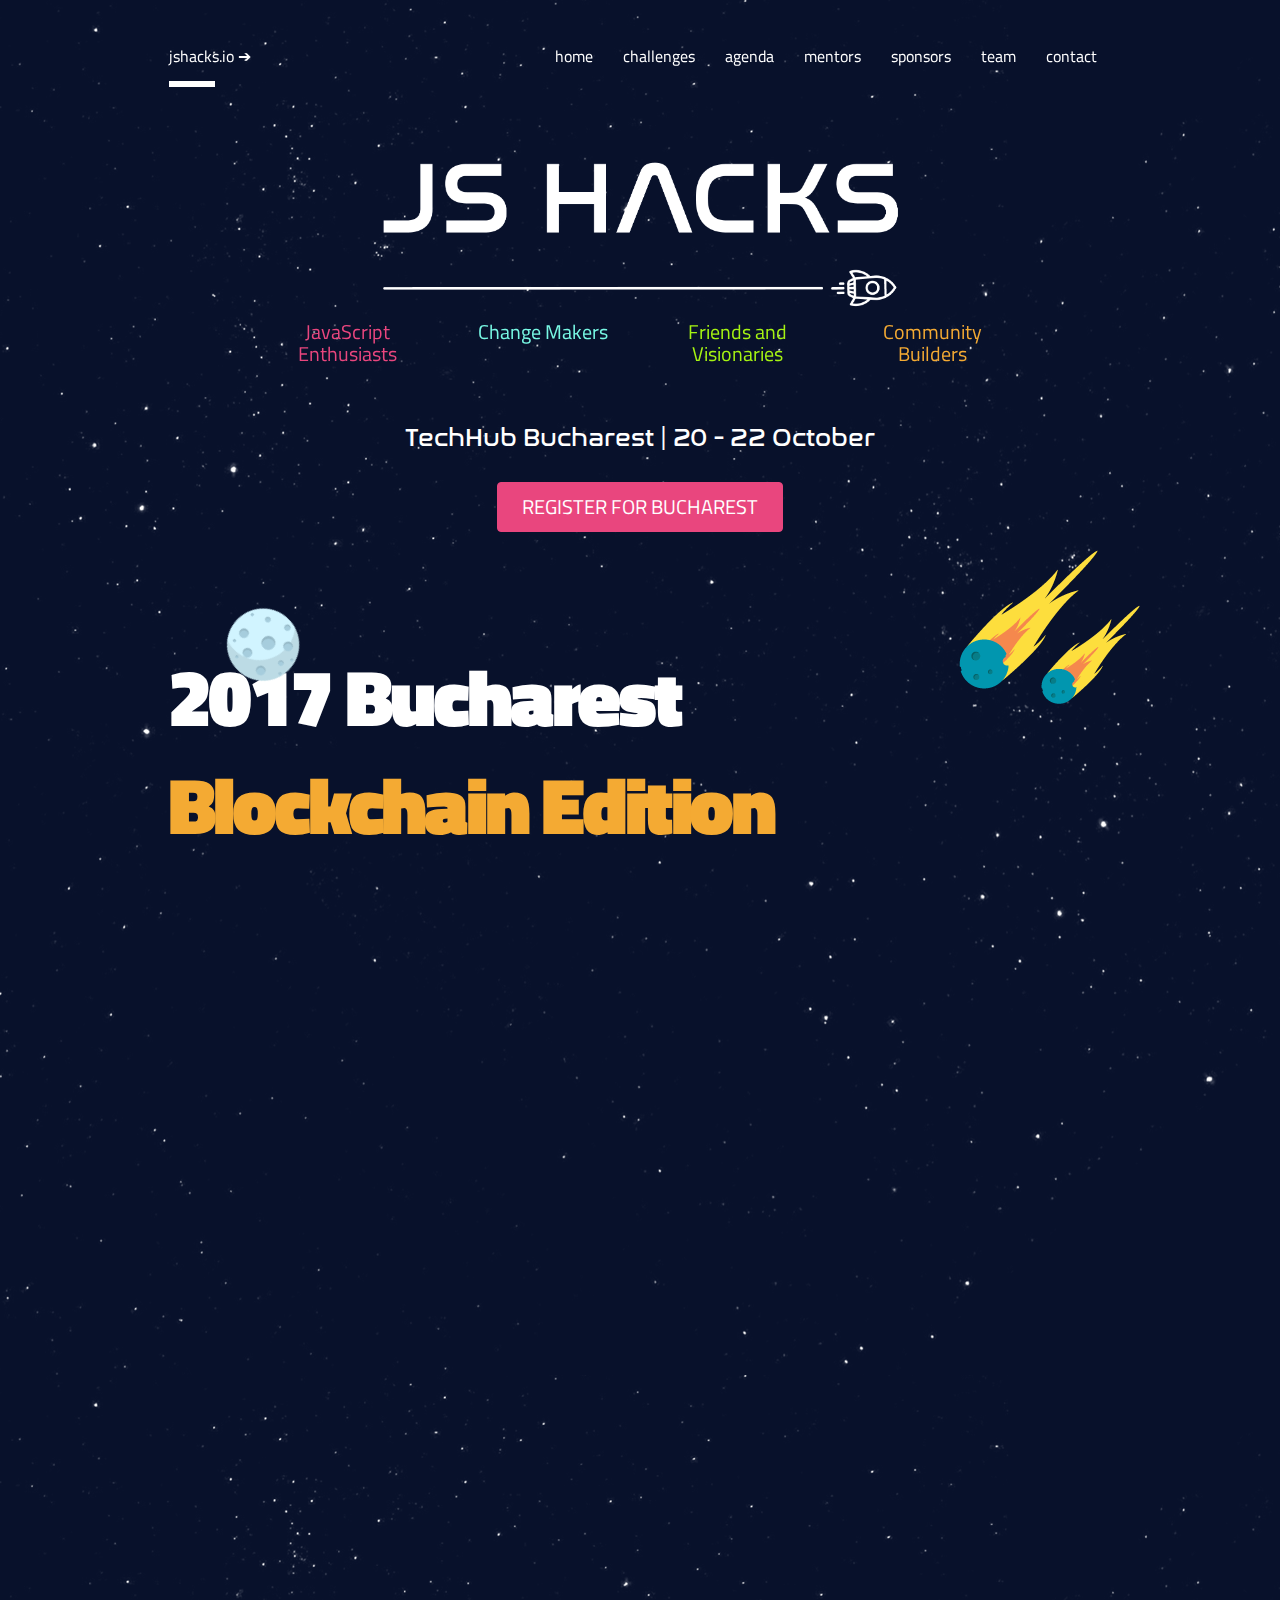
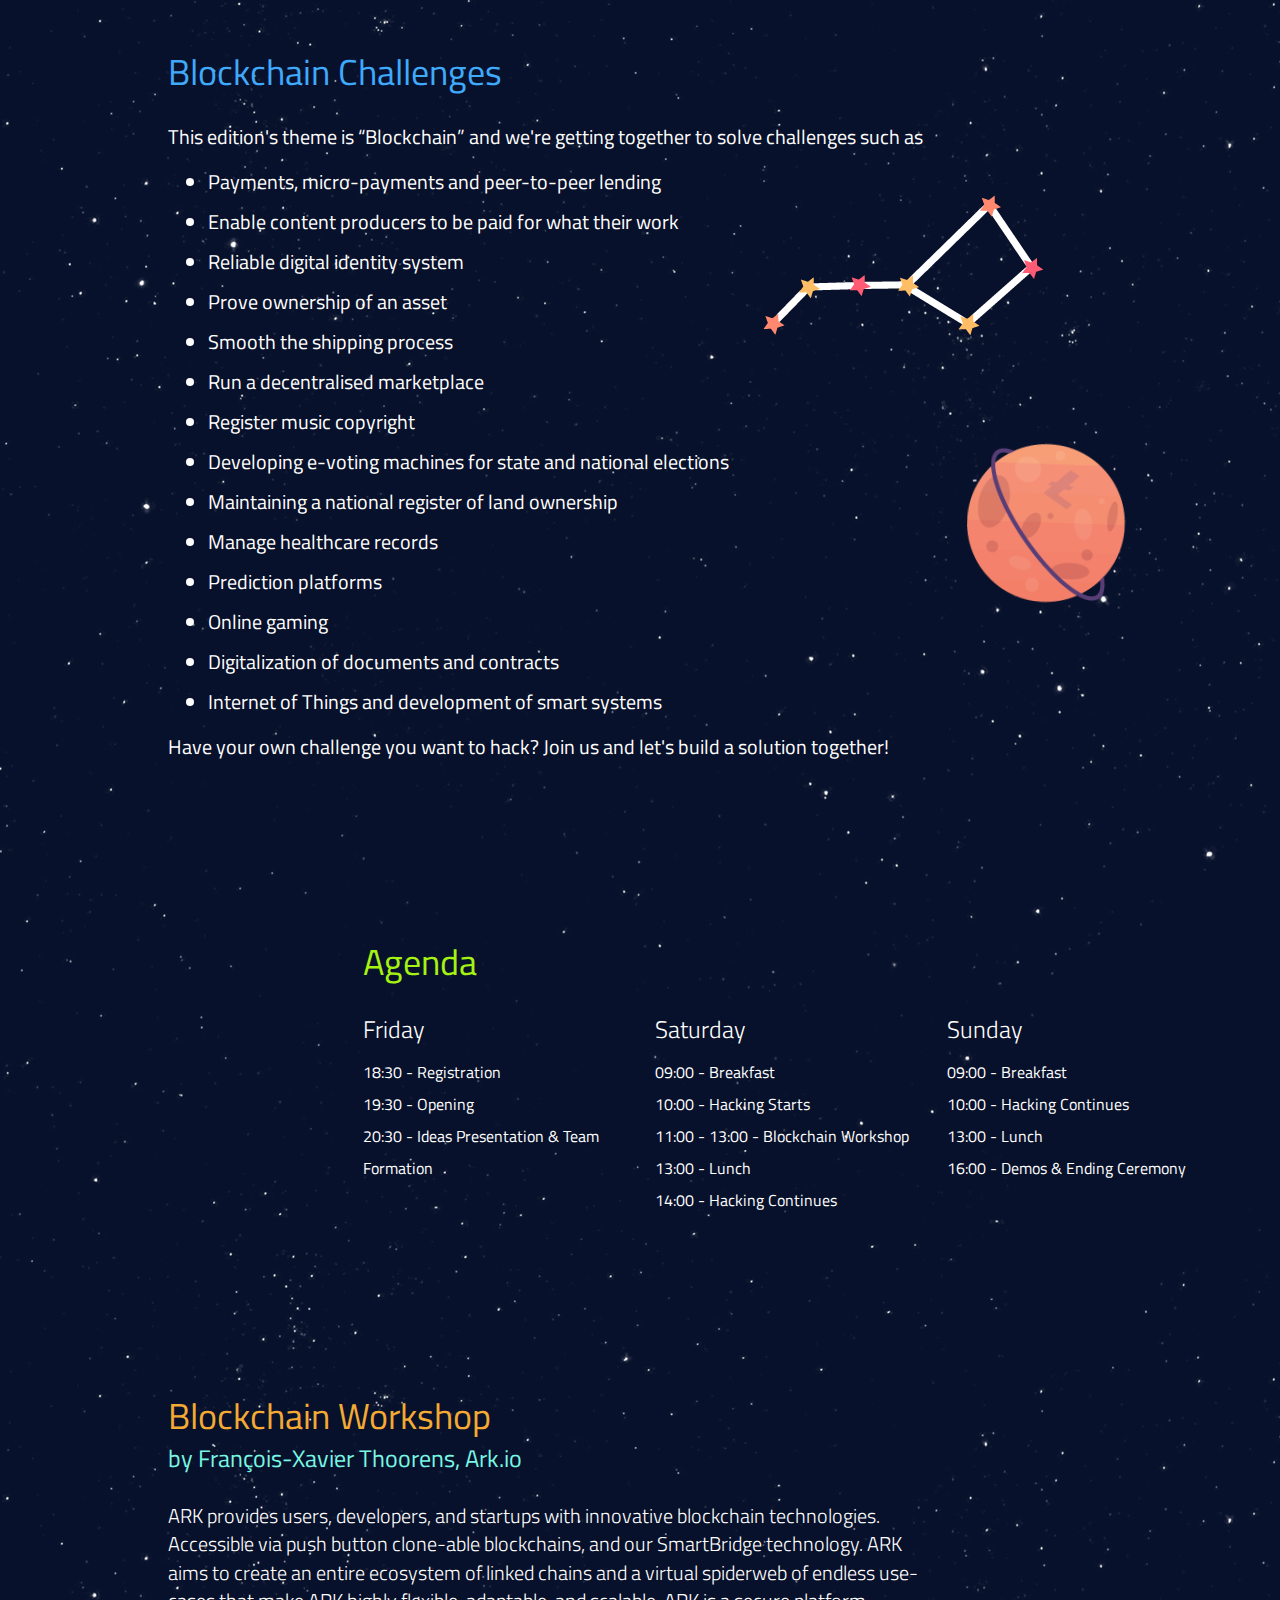
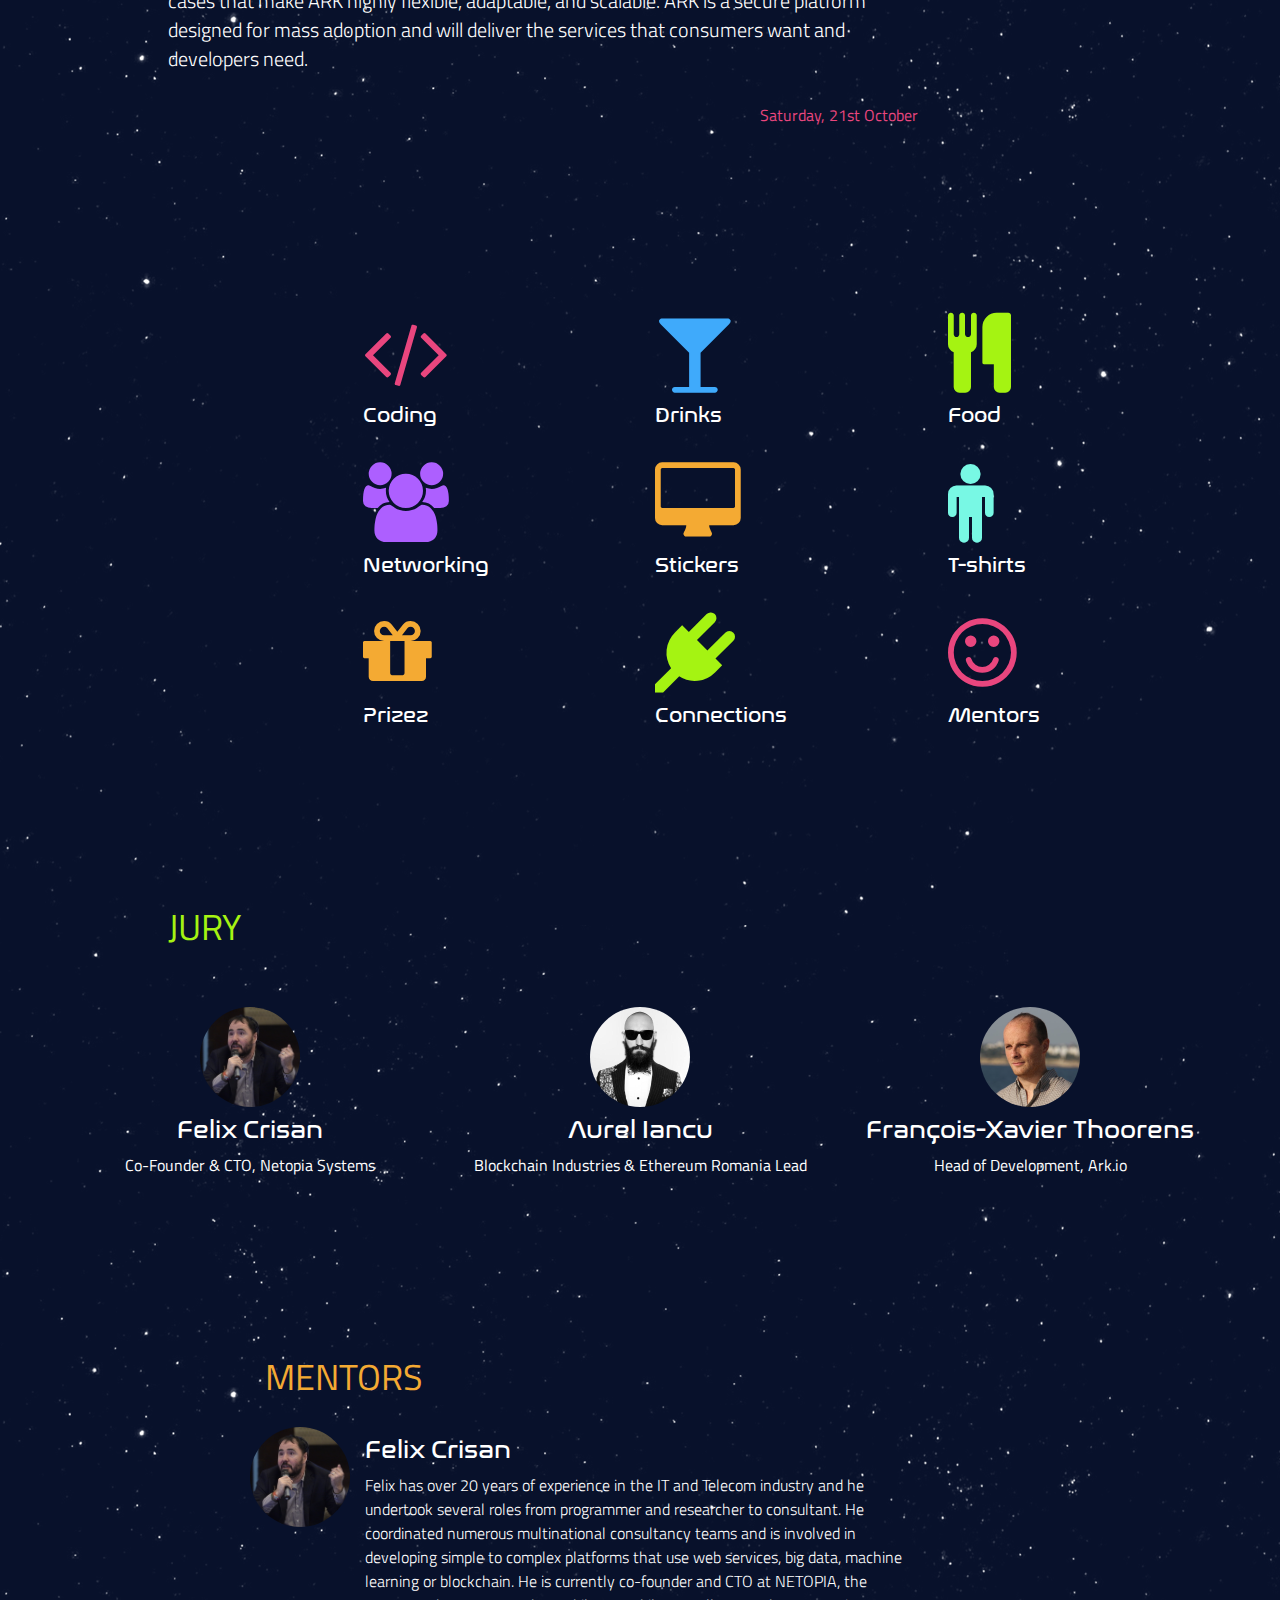
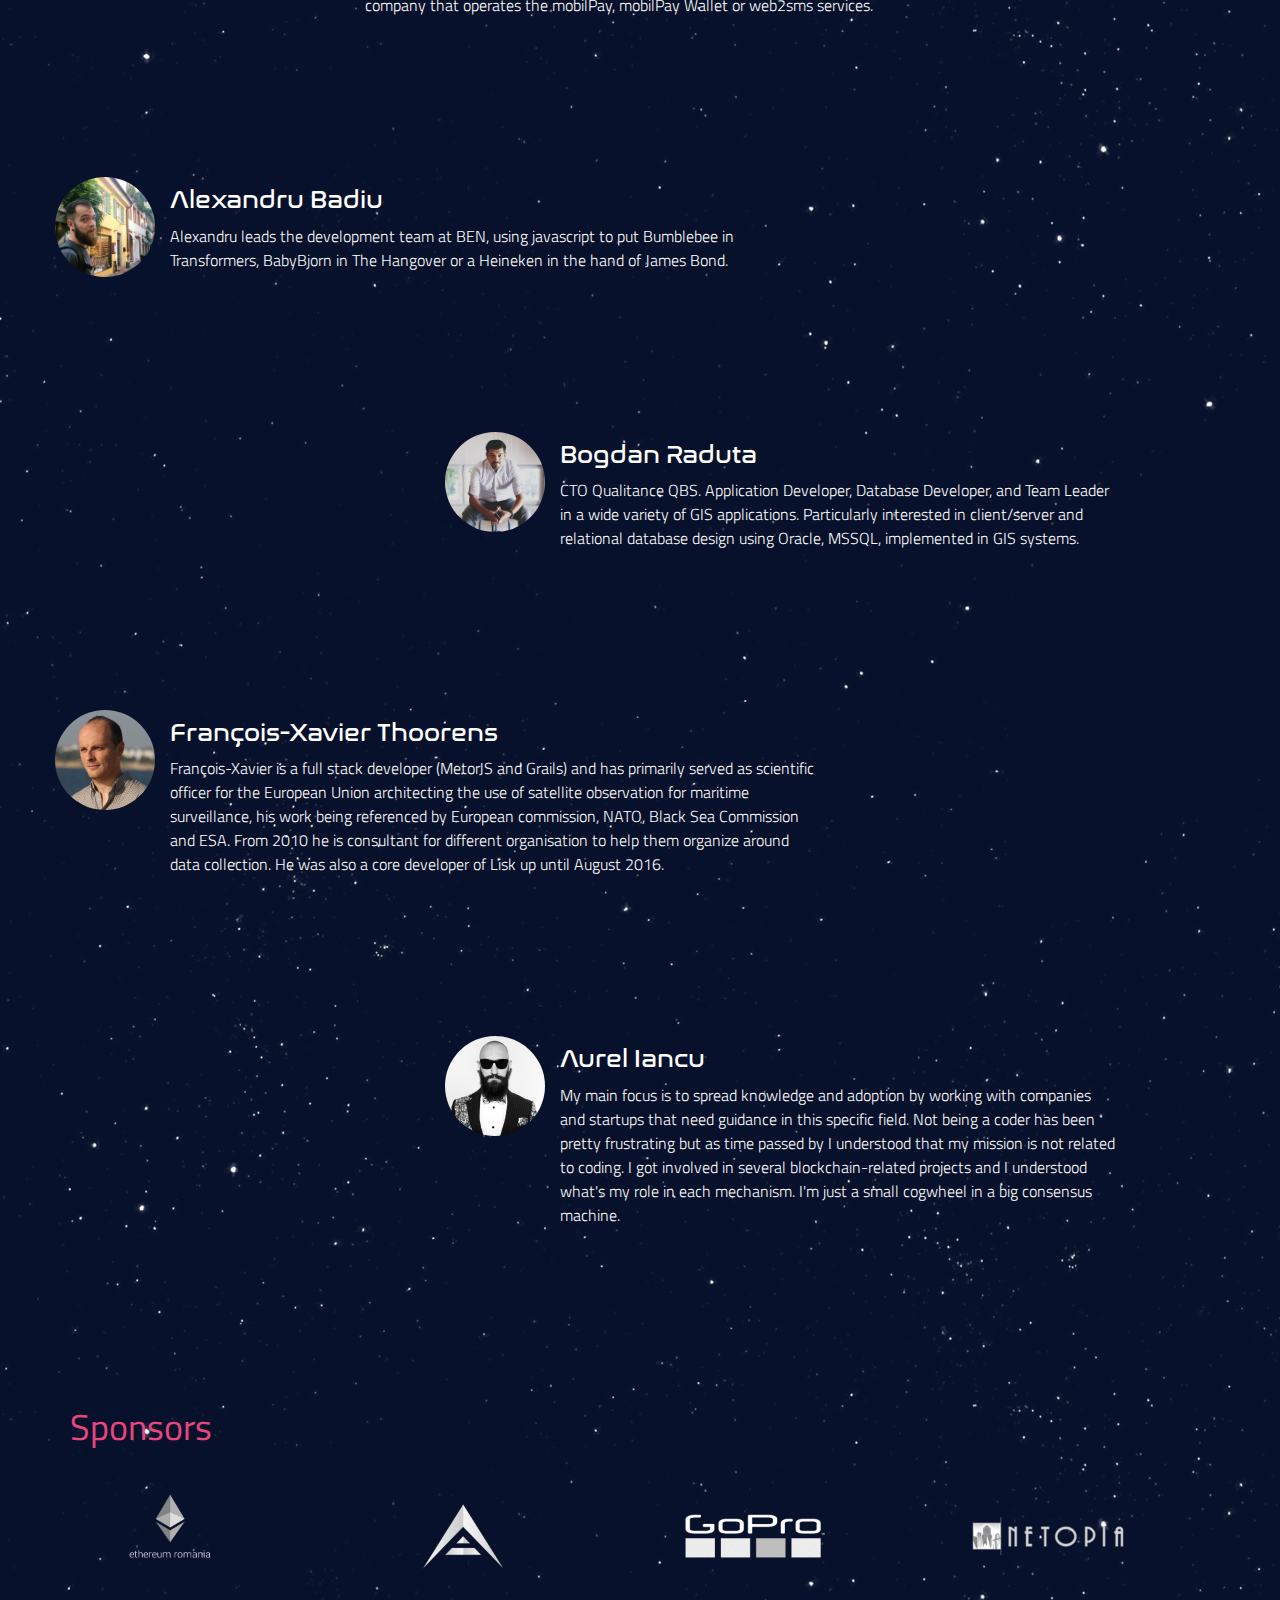
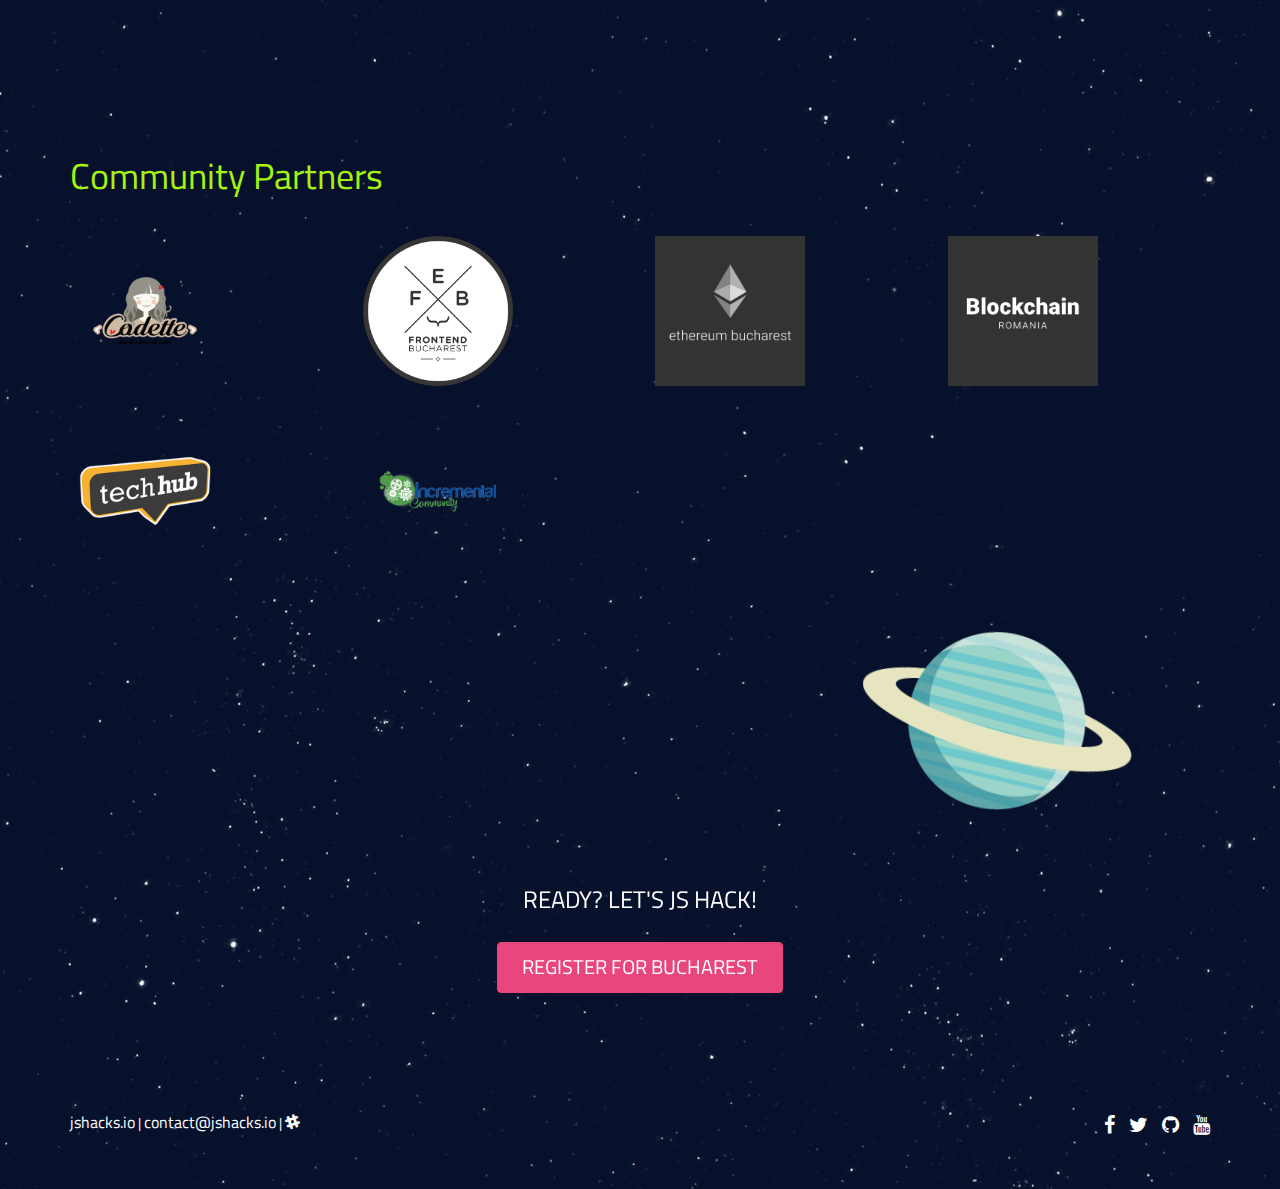
==== commit 45c55cb1: "for bucharest year page, cleanup font-sizes" ====
--- a/JSHacks2017/year/index.html
+++ b/JSHacks2017/year/index.html
@@ -418,7 +418,7 @@
               </div>
             </div> -->
             <div class="col-md-offset-2 col-md-8">
-              <h3 class="text-green mb-30 f2">MENTORS</h3>
+              <h3 class="text-orange mb-30 f2">MENTORS</h3>
               <div class="row">
                 <div class="col-md-12">
                   <!-- mentor one -->
@@ -524,7 +524,7 @@
           <!-- sponsors -->
           <div class="row mt-150">
             <div class="col-md-12">
-              <h1 class="text-white text-pinkt f2">Sponsors</h1>
+              <h1 class="text-white text-pink f2">Sponsors</h1>
             </div>
             <div class="col-md-3 col-sm-6 col-xs-6 mt-30 index-5">
               <img src="img/sponsors/ethereum-romania.png" class="sponsorimg" />
@@ -612,7 +612,7 @@
             <a href="mailto:contact@jshacks.io" class="f5 hack-link">contact@jshacks.io</a> |
             <a href="https://jshacks.slack.com/" class="f5 hack-link" target="_blank"><i class="fa fa-slack" aria-hidden="true"></i></a>
           </div>
-          <div class="col-md-6 col-xs-12 social-btns">
+          <div class="col-md-6 col-xs-12 social-btns f4">
             <a href="https://www.facebook.com/events/554913261366690/" class="hack-slink"><i class="fa fa-facebook" aria-hidden="true"></i></a>
             <a href="https://twitter.com/jshacksio" class="hack-slink"><i class="fa fa-twitter" aria-hidden="true"></i></a>
             <a href="https://github.com/jshacks/" class="hack-slink"><i class="fa fa-github" aria-hidden="true"></i></a>
--- a/JSHacks2017/year/css/style.css
+++ b/JSHacks2017/year/css/style.css
@@ -41,14 +41,7 @@
   background: url(../img/stars.png) repeat top center;
   z-index: 0;
 }
-h3 {
-  font-size: 3rem;
-}
-h4 {
-  font-size: 22px;
-}
 h5 {
-  font-size: 1.5rem;
   line-height: 1.5;
 }
 p {
@@ -58,7 +51,6 @@
 }
 
 .body-font {
-  font-size: 22px;
   font-family: "Titillium Web", sans-serif;
   line-height: 1.5;
   font-weight: 300;
@@ -81,7 +73,6 @@
   border-bottom: 4px solid;
 }
 header h2 {
-  font-size: 15px;
   font-weight: 900;
   letter-spacing: 0.15em;
   margin-top: 70px;
@@ -106,7 +97,6 @@
   margin-top: 80px;
 }
 header h1 {
-  font-size: 96px;
   font-weight: 900;
   letter-spacing: 0.12em;
   margin: 0;
@@ -114,7 +104,6 @@
 }
 header h1 span {
   display: inline-block;
-  font-size: 20px;
   margin-top: 18px;
   vertical-align: top;
   letter-spacing: 0;
@@ -127,7 +116,6 @@
   padding: 26px 80px;
   color: #fff;
   border-radius: 12px;
-  font-size: 26px;
   letter-spacing: 0.2em;
   transition: all 300ms cubic-bezier(0.68, -0.1, 0.265, 1.55);
 }
@@ -154,9 +142,6 @@
     padding: 0 128px;
   }
 }
-header h3 {
-  font-size: 21px;
-}
 .grid {
   position: fixed;
   width: 100%;
@@ -191,7 +176,6 @@
   z-index: 2;
 }
 .absolute h2 {
-  font-size: 7rem;
   font-weight: 900;
   letter-spacing: -0.04em;
   z-index: -1;
@@ -246,13 +230,11 @@
 }
 .date {
   margin-top: 400px;
-  font-size: 48px;
   font-weight: 600;
   color: #5000f1;
 }
 .temp {
   margin-top: 200px;
-  font-size: 280px;
   font-weight: 900;
   letter-spacing: -0.07em;
   color: #5000f1;
@@ -318,7 +300,6 @@
 code {
   text-align: left;
   padding: 0;
-  font-size: 22px;
   background: none;
   border-radius: 0;
   color: #00f1c9;
@@ -367,9 +348,6 @@
   position: relative;
   top: -50px;
   z-index: 4444;
-}
-.share a {
-  font-size: 2rem;
 }
 a.hack-link,
 a.hack-link:hover,
@@ -512,9 +490,6 @@
   .contact-btns {
     text-align: center;
   }
-  header h1 {
-    font-size: 64px;
-  }
   header .title a {
     width: 100%;
     margin-top: 24px;
@@ -530,25 +505,17 @@
   }
   .absolute h2 {
     margin-left: 0;
-    font-size: 70px;
   }
   .temp {
     margin-top: -50px;
-    font-size: 170px;
     text-align: right;
   }
 
-  h4 {
-    font-size: 32px;
-  }
   .text-editor {
     padding: 16px 16px;
     border-radius: 6px;
     margin-left: auto;
   }
-  code {
-    font-size: 12px;
-  }
   .copy {
     margin-top: 80px;
     margin-bottom: 20px;
--- a/JSHacks2017/year/css/style.css
+++ b/JSHacks2017/year/css/style.css
@@ -41,14 +41,7 @@
   background: url(../img/stars.png) repeat top center;
   z-index: 0;
 }
-h3 {
-  font-size: 3rem;
-}
-h4 {
-  font-size: 22px;
-}
 h5 {
-  font-size: 1.5rem;
   line-height: 1.5;
 }
 p {
@@ -58,7 +51,6 @@
 }
 
 .body-font {
-  font-size: 22px;
   font-family: "Titillium Web", sans-serif;
   line-height: 1.5;
   font-weight: 300;
@@ -81,7 +73,6 @@
   border-bottom: 4px solid;
 }
 header h2 {
-  font-size: 15px;
   font-weight: 900;
   letter-spacing: 0.15em;
   margin-top: 70px;
@@ -106,7 +97,6 @@
   margin-top: 80px;
 }
 header h1 {
-  font-size: 96px;
   font-weight: 900;
   letter-spacing: 0.12em;
   margin: 0;
@@ -114,7 +104,6 @@
 }
 header h1 span {
   display: inline-block;
-  font-size: 20px;
   margin-top: 18px;
   vertical-align: top;
   letter-spacing: 0;
@@ -127,7 +116,6 @@
   padding: 26px 80px;
   color: #fff;
   border-radius: 12px;
-  font-size: 26px;
   letter-spacing: 0.2em;
   transition: all 300ms cubic-bezier(0.68, -0.1, 0.265, 1.55);
 }
@@ -154,9 +142,6 @@
     padding: 0 128px;
   }
 }
-header h3 {
-  font-size: 21px;
-}
 .grid {
   position: fixed;
   width: 100%;
@@ -191,7 +176,6 @@
   z-index: 2;
 }
 .absolute h2 {
-  font-size: 7rem;
   font-weight: 900;
   letter-spacing: -0.04em;
   z-index: -1;
@@ -246,13 +230,11 @@
 }
 .date {
   margin-top: 400px;
-  font-size: 48px;
   font-weight: 600;
   color: #5000f1;
 }
 .temp {
   margin-top: 200px;
-  font-size: 280px;
   font-weight: 900;
   letter-spacing: -0.07em;
   color: #5000f1;
@@ -318,7 +300,6 @@
 code {
   text-align: left;
   padding: 0;
-  font-size: 22px;
   background: none;
   border-radius: 0;
   color: #00f1c9;
@@ -367,9 +348,6 @@
   position: relative;
   top: -50px;
   z-index: 4444;
-}
-.share a {
-  font-size: 2rem;
 }
 a.hack-link,
 a.hack-link:hover,
@@ -512,9 +490,6 @@
   .contact-btns {
     text-align: center;
   }
-  header h1 {
-    font-size: 64px;
-  }
   header .title a {
     width: 100%;
     margin-top: 24px;
@@ -530,25 +505,17 @@
   }
   .absolute h2 {
     margin-left: 0;
-    font-size: 70px;
   }
   .temp {
     margin-top: -50px;
-    font-size: 170px;
     text-align: right;
   }
 
-  h4 {
-    font-size: 32px;
-  }
   .text-editor {
     padding: 16px 16px;
     border-radius: 6px;
     margin-left: auto;
   }
-  code {
-    font-size: 12px;
-  }
   .copy {
     margin-top: 80px;
     margin-bottom: 20px;
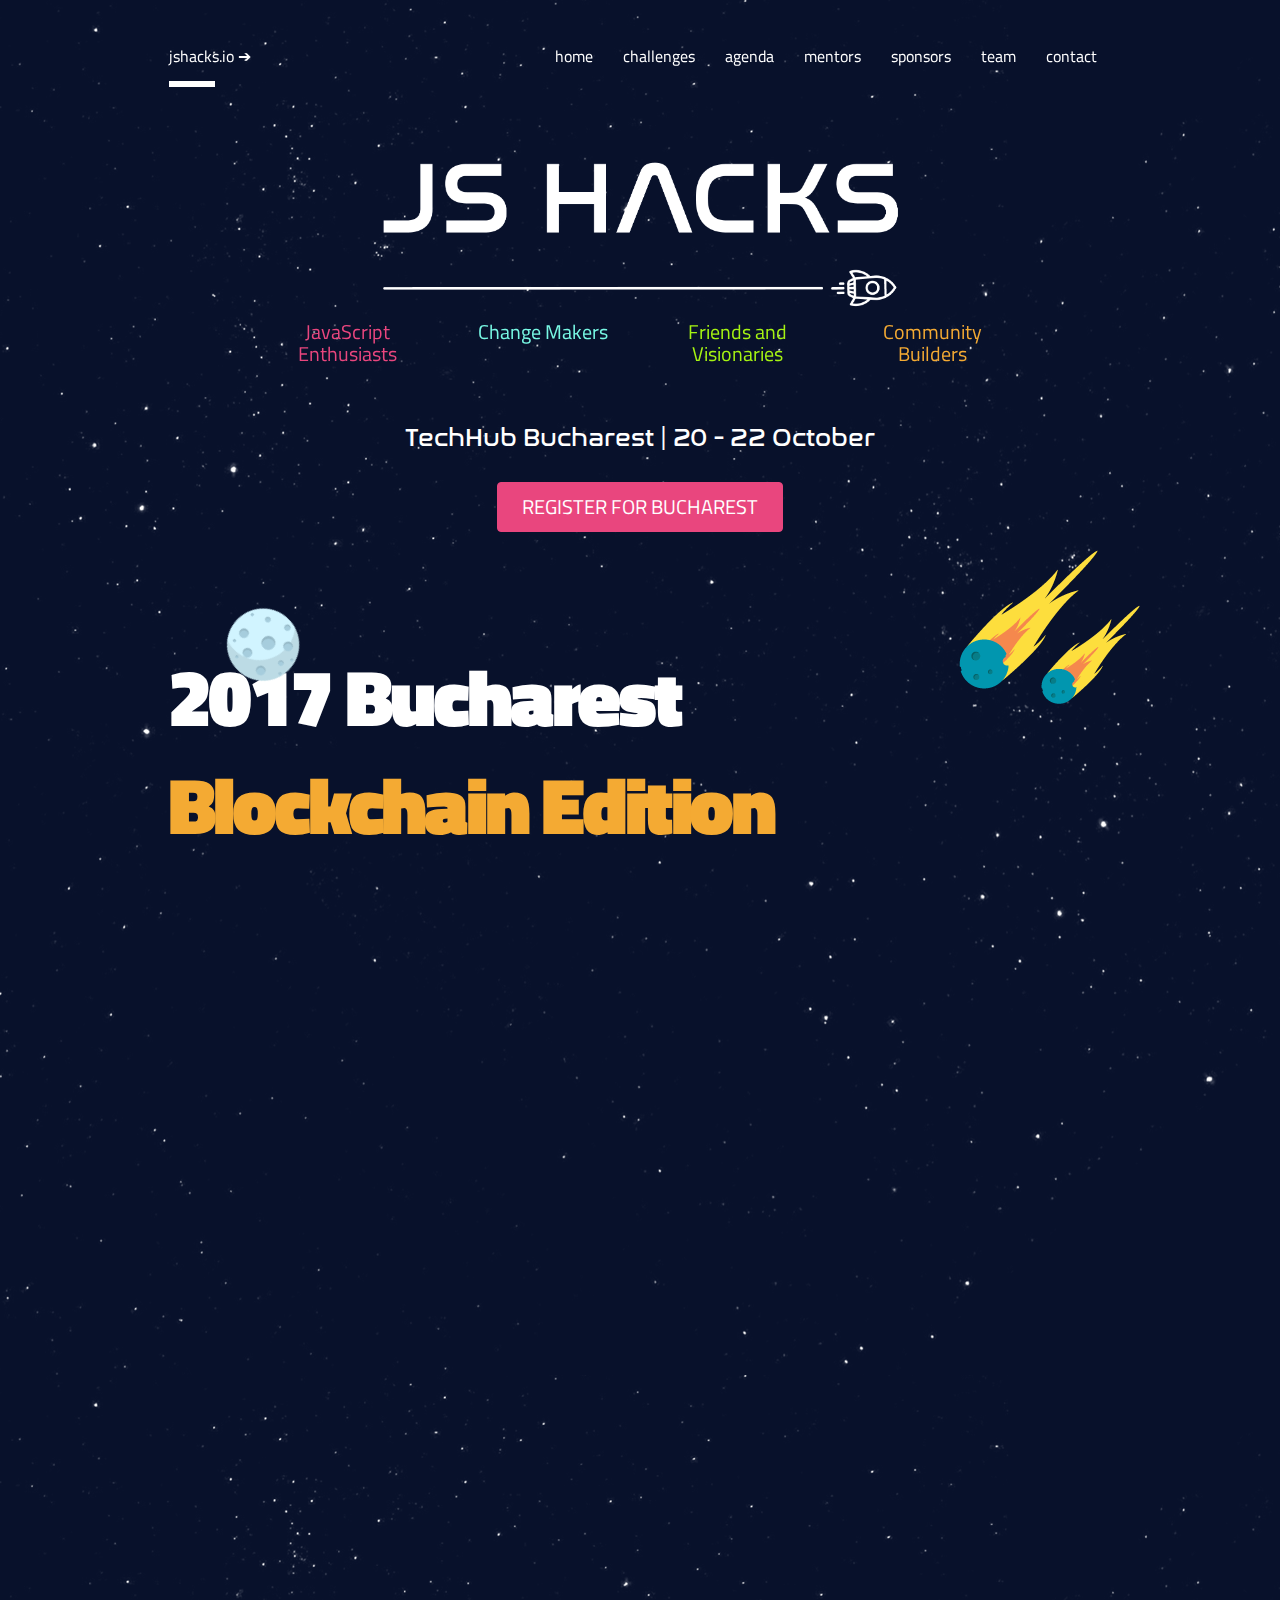
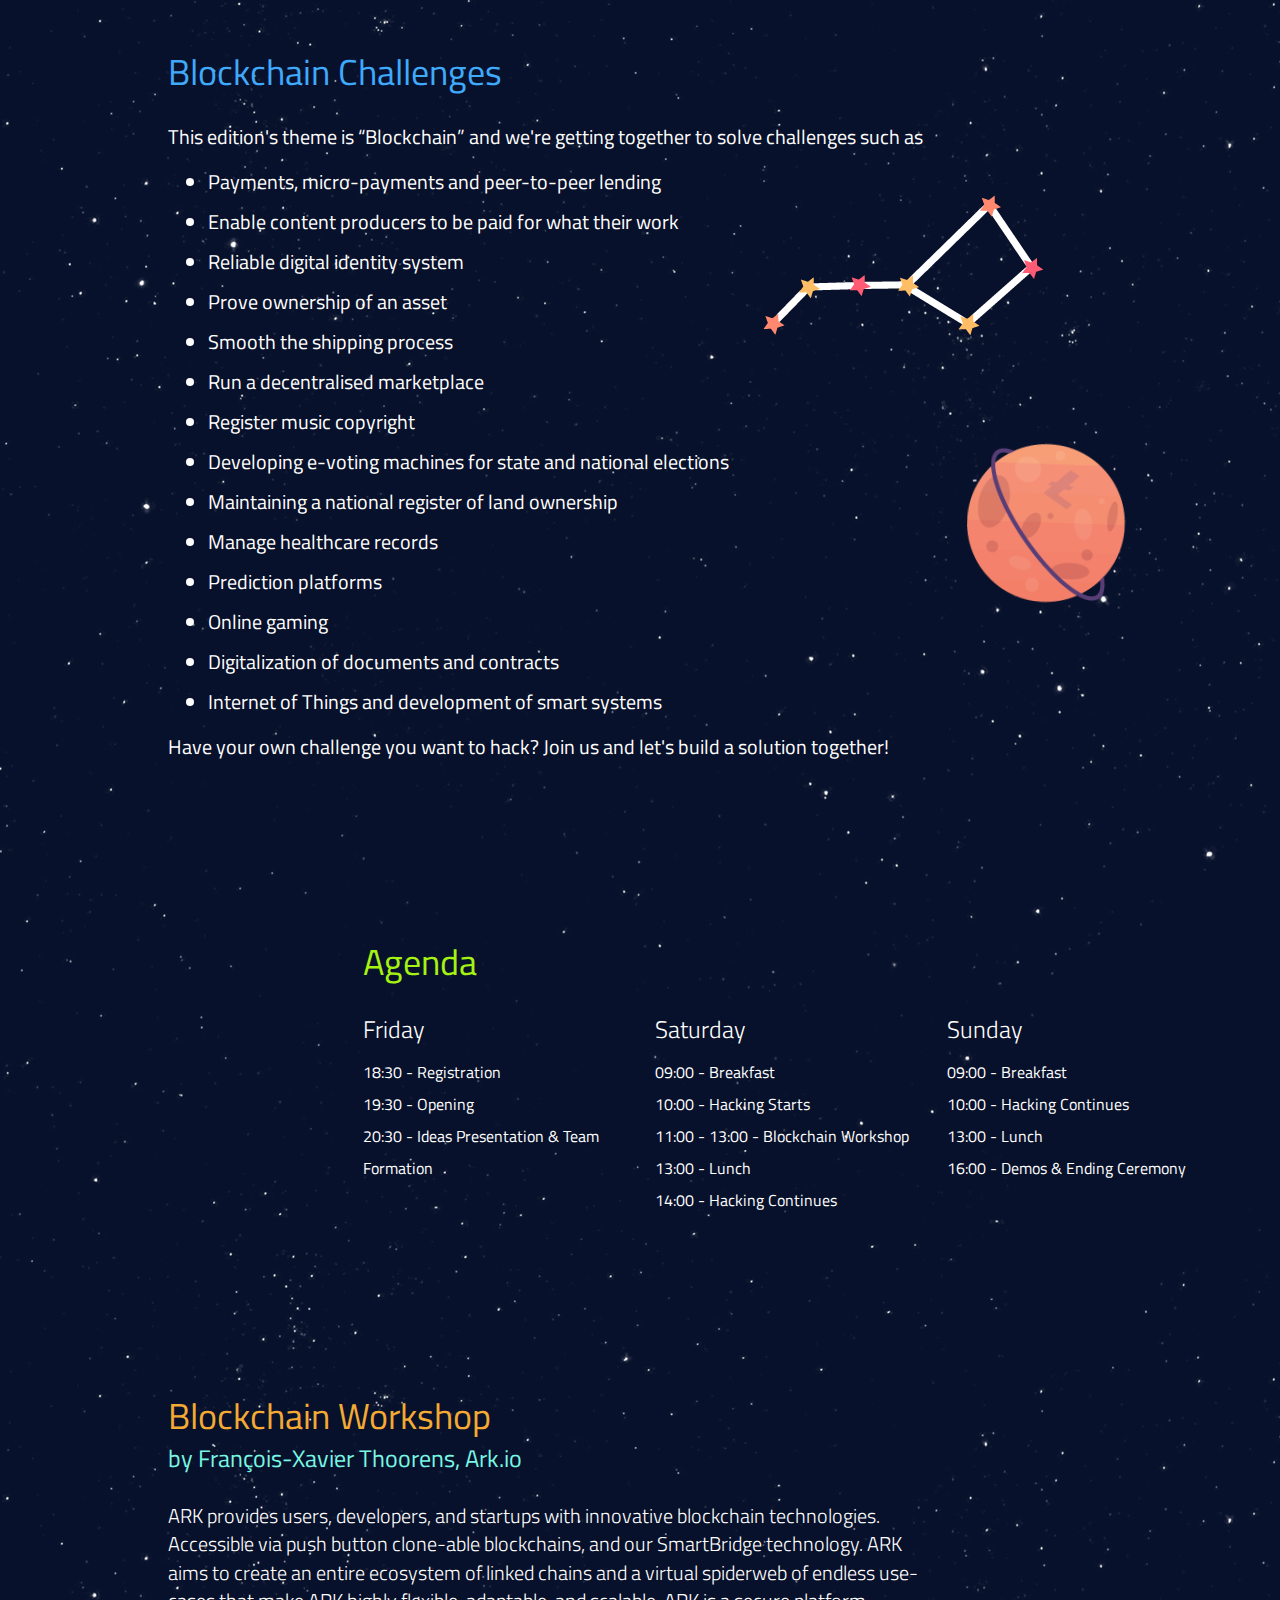
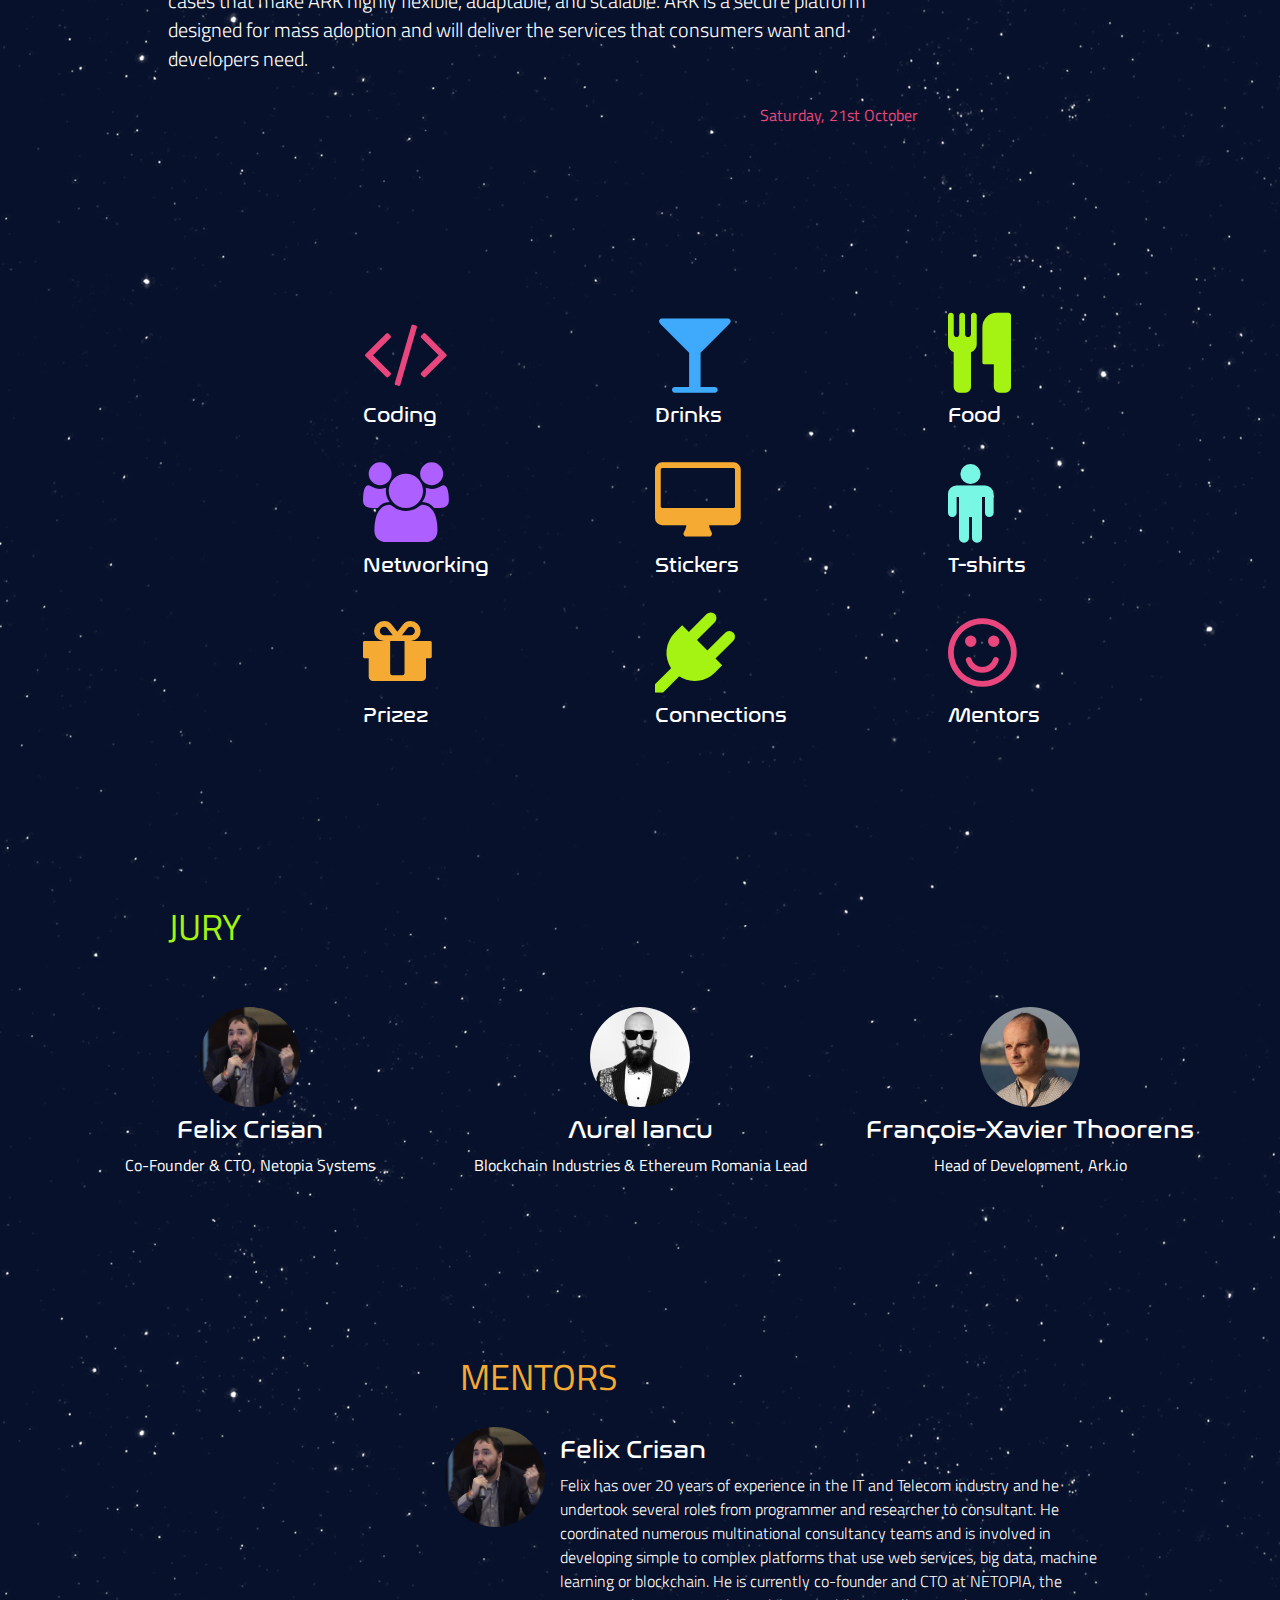
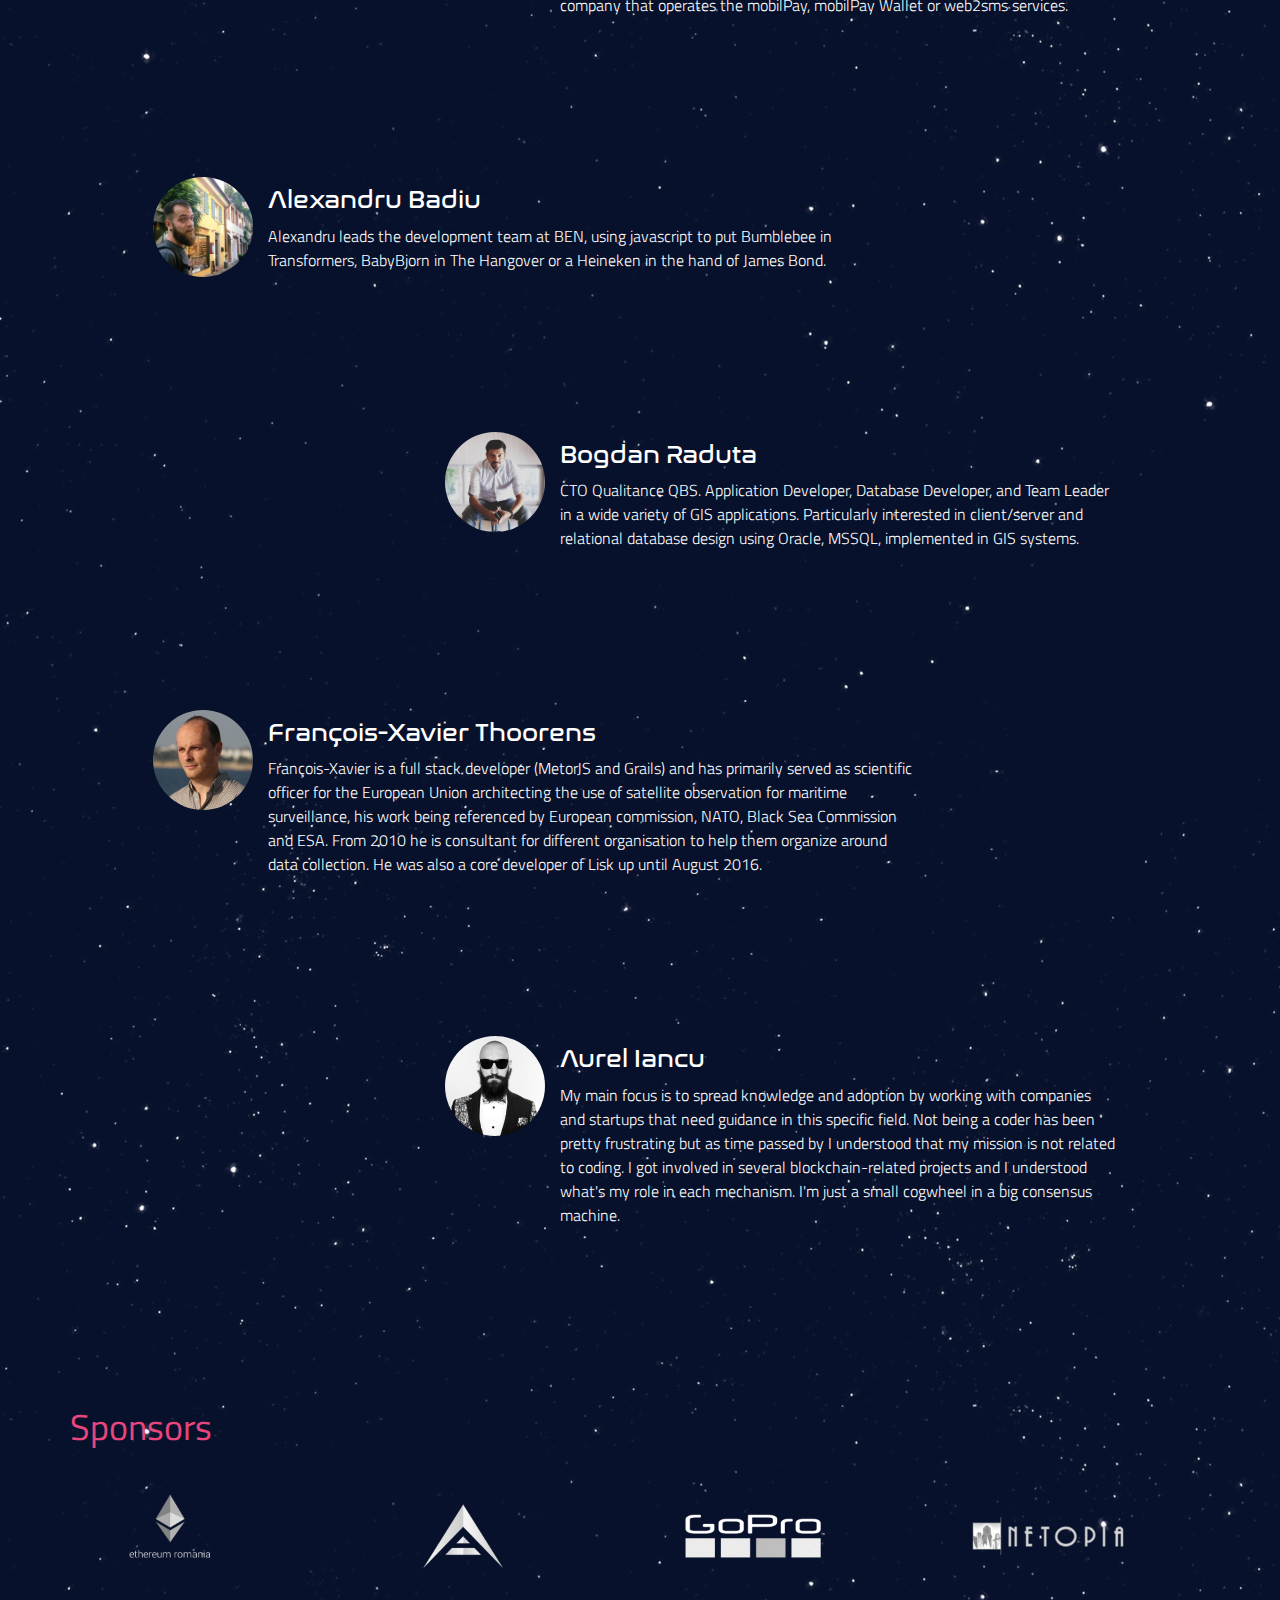
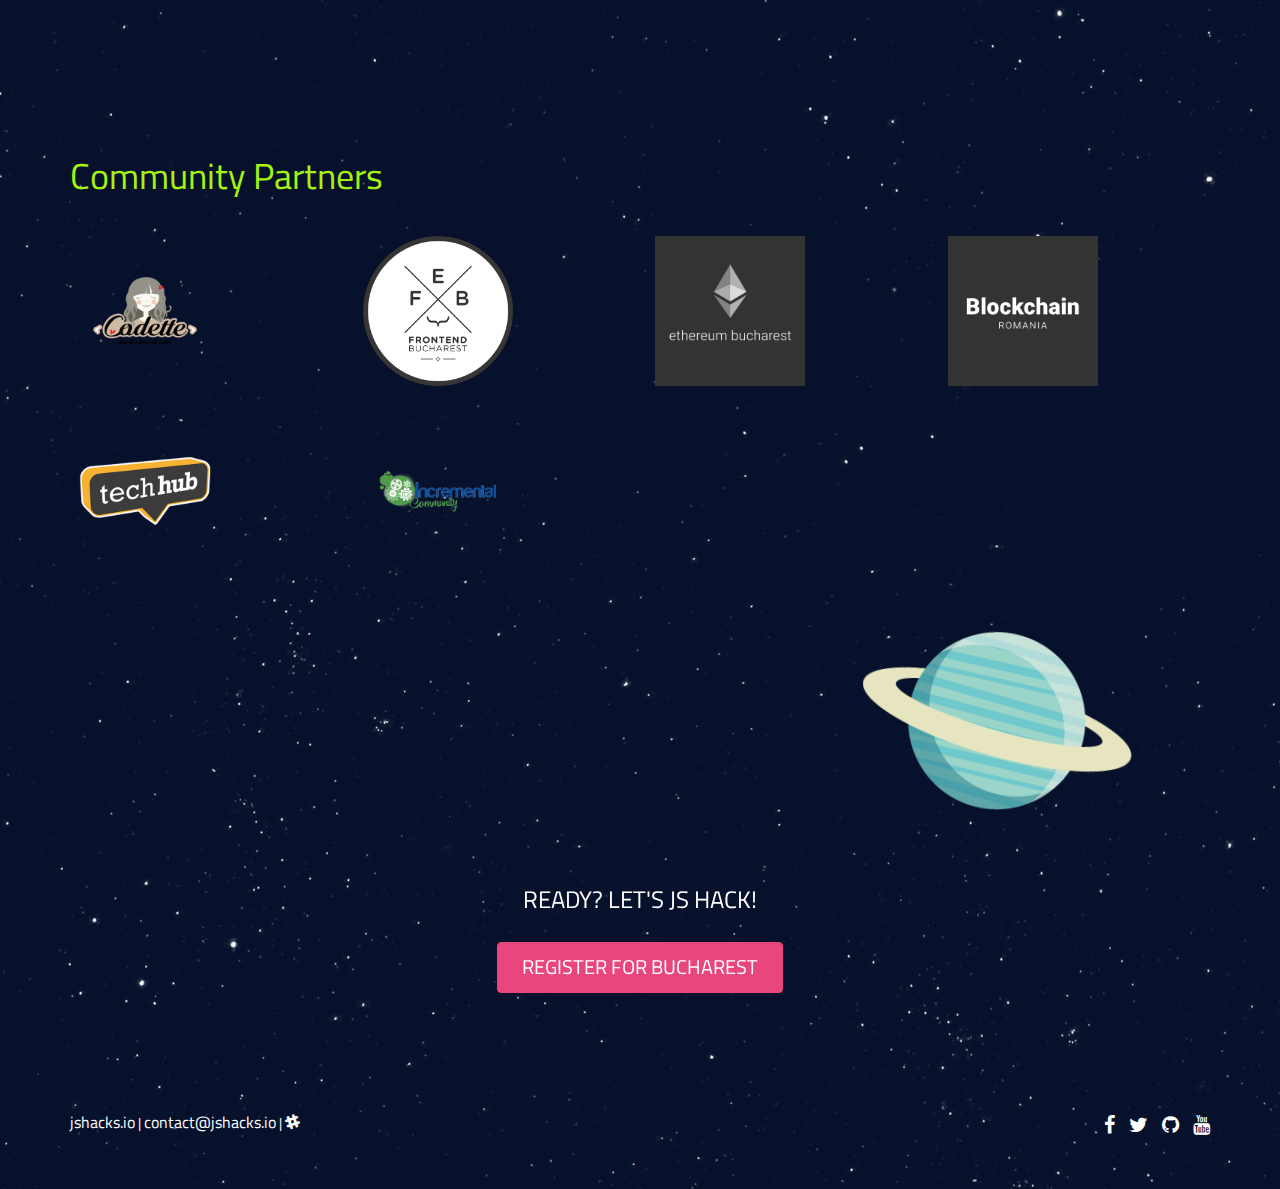
==== commit c8e91d1c: "fix mentor alignment" ====
--- a/JSHacks2017/year/index.html
+++ b/JSHacks2017/year/index.html
@@ -102,13 +102,13 @@
         </div>
         <div class="title">
           <div class="row">
-            <div class="col-md-offset-2 col-md-8 logo fadein">
+            <div class="col-md-offset-2 col-md-8 logo">
               <img src="img/logo_simple.png">
             </div>
           </div>
         </div>
         <div class="subtitle">
-          <div class="row text-center fadein">
+          <div class="row text-center">
             <div class="col-md-offset-2 col-md-2" itemprop="description">
               <h4 class="f4 text-pink">JavaScript Enthusiasts </h4>
             </div>
@@ -123,7 +123,7 @@
             </div>
           </div>
         </div>
-        <div class="cta">
+        <div class="cta fadein">
           <div class="row index-5 text-center mt-30">
             <div class="col-md-12">
               <h3 class="mb-30 font-nasa f3">TechHub Bucharest | 20 - 22 October</h3>
@@ -139,7 +139,7 @@
 
 
 
-    <section class="section" style="postition:static">
+    <section class="section fadein" style="postition:static">
       <div class="absolute">
         <div class="container">
           <div class="row">
@@ -417,33 +417,31 @@
                 <img src="img/moons/moon5.png" />
               </div>
             </div> -->
-            <div class="col-md-offset-2 col-md-8">
+            <div class="col-md-offset-4 col-md-8">
               <h3 class="text-orange mb-30 f2">MENTORS</h3>
+            </div>
+            <div class="col-md-12">
+              <!-- mentor one -->
               <div class="row">
-                <div class="col-md-12">
-                  <!-- mentor one -->
-                  <div class="row">
-                    <div class="col-md-3 user-pic">
-                      <img src="img/mentors/felix-crisan.jpg" />
-                    </div>
-                    <div class="col-md-9">
-                      <h4 class="font-nasa f3">Felix Crisan</h4>
-                      <h5 class="f5 fw-300">
-                        Felix has over 20 years of experience in the IT and Telecom industry and he undertook several roles from programmer and researcher
-                        to consultant. He coordinated numerous multinational consultancy teams and is involved in developing
-                        simple to complex platforms that use web services, big data, machine learning or blockchain. He is
-                        currently co-founder and CTO at NETOPIA, the company that operates the mobilPay, mobilPay Wallet
-                        or web2sms services.
-                      </h5>
-                    </div>
-                  </div>
+                <div class="col-md-3 col-md-offset-4 user-pic">
+                  <img src="img/mentors/felix-crisan.jpg" />
+                </div>
+                <div class="col-md-6">
+                  <h4 class="font-nasa f3">Felix Crisan</h4>
+                  <h5 class="f5 fw-300">
+                    Felix has over 20 years of experience in the IT and Telecom industry and he undertook several roles from programmer and researcher
+                    to consultant. He coordinated numerous multinational consultancy teams and is involved in developing
+                    simple to complex platforms that use web services, big data, machine learning or blockchain. He is
+                    currently co-founder and CTO at NETOPIA, the company that operates the mobilPay, mobilPay Wallet
+                    or web2sms services.
+                  </h5>
                 </div>
               </div>
             </div>
           </div>
           <div class="row mt-150">
             <!-- mentor two -->
-            <div class="col-md-3 user-pic">
+            <div class="col-md-3 col-md-offset-1 user-pic">
               <img src="img/mentors/alex-badiu.jpg" />
             </div>
             <div class="col-md-7">
@@ -481,7 +479,7 @@
           </div>
           <div class="row mt-150">
             <!-- mentor two -->
-            <div class="col-md-3 user-pic">
+            <div class="col-md-3 col-md-offset-1 user-pic">
               <img src="img/mentors/francois.png" />
             </div>
             <div class="col-md-7">
--- a/JSHacks2017/year/css/style.css
+++ b/JSHacks2017/year/css/style.css
@@ -124,10 +124,9 @@
 }
 .logo img {
   width: 100%;
-  animation: form 0.8s 1.5s backwards;
 }
 .fadein {
-  animation: form 0.8s 1.5s backwards;
+  animation: form 0.5s 0.7s backwards;
 }
 @media (min-width: 991px) {
   header .title a:hover {
--- a/JSHacks2017/year/css/style.css
+++ b/JSHacks2017/year/css/style.css
@@ -124,10 +124,9 @@
 }
 .logo img {
   width: 100%;
-  animation: form 0.8s 1.5s backwards;
 }
 .fadein {
-  animation: form 0.8s 1.5s backwards;
+  animation: form 0.5s 0.7s backwards;
 }
 @media (min-width: 991px) {
   header .title a:hover {
